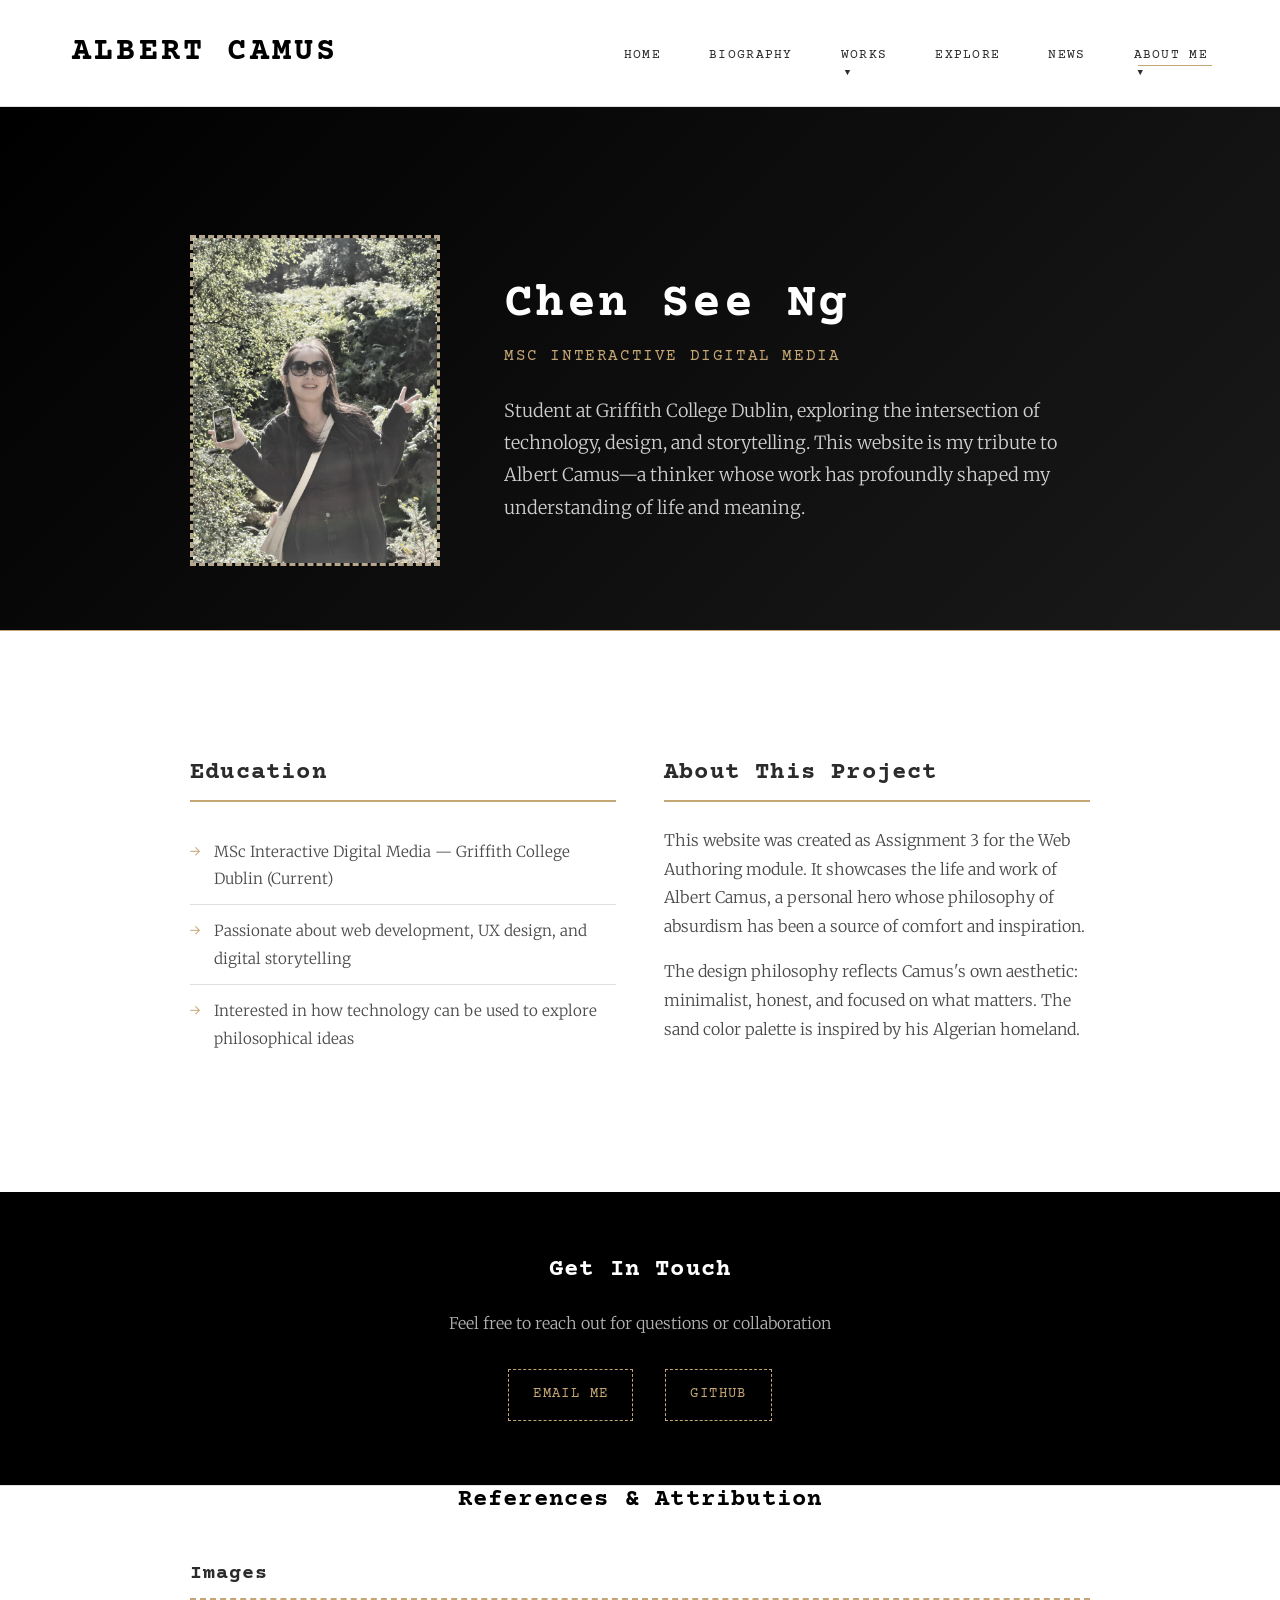
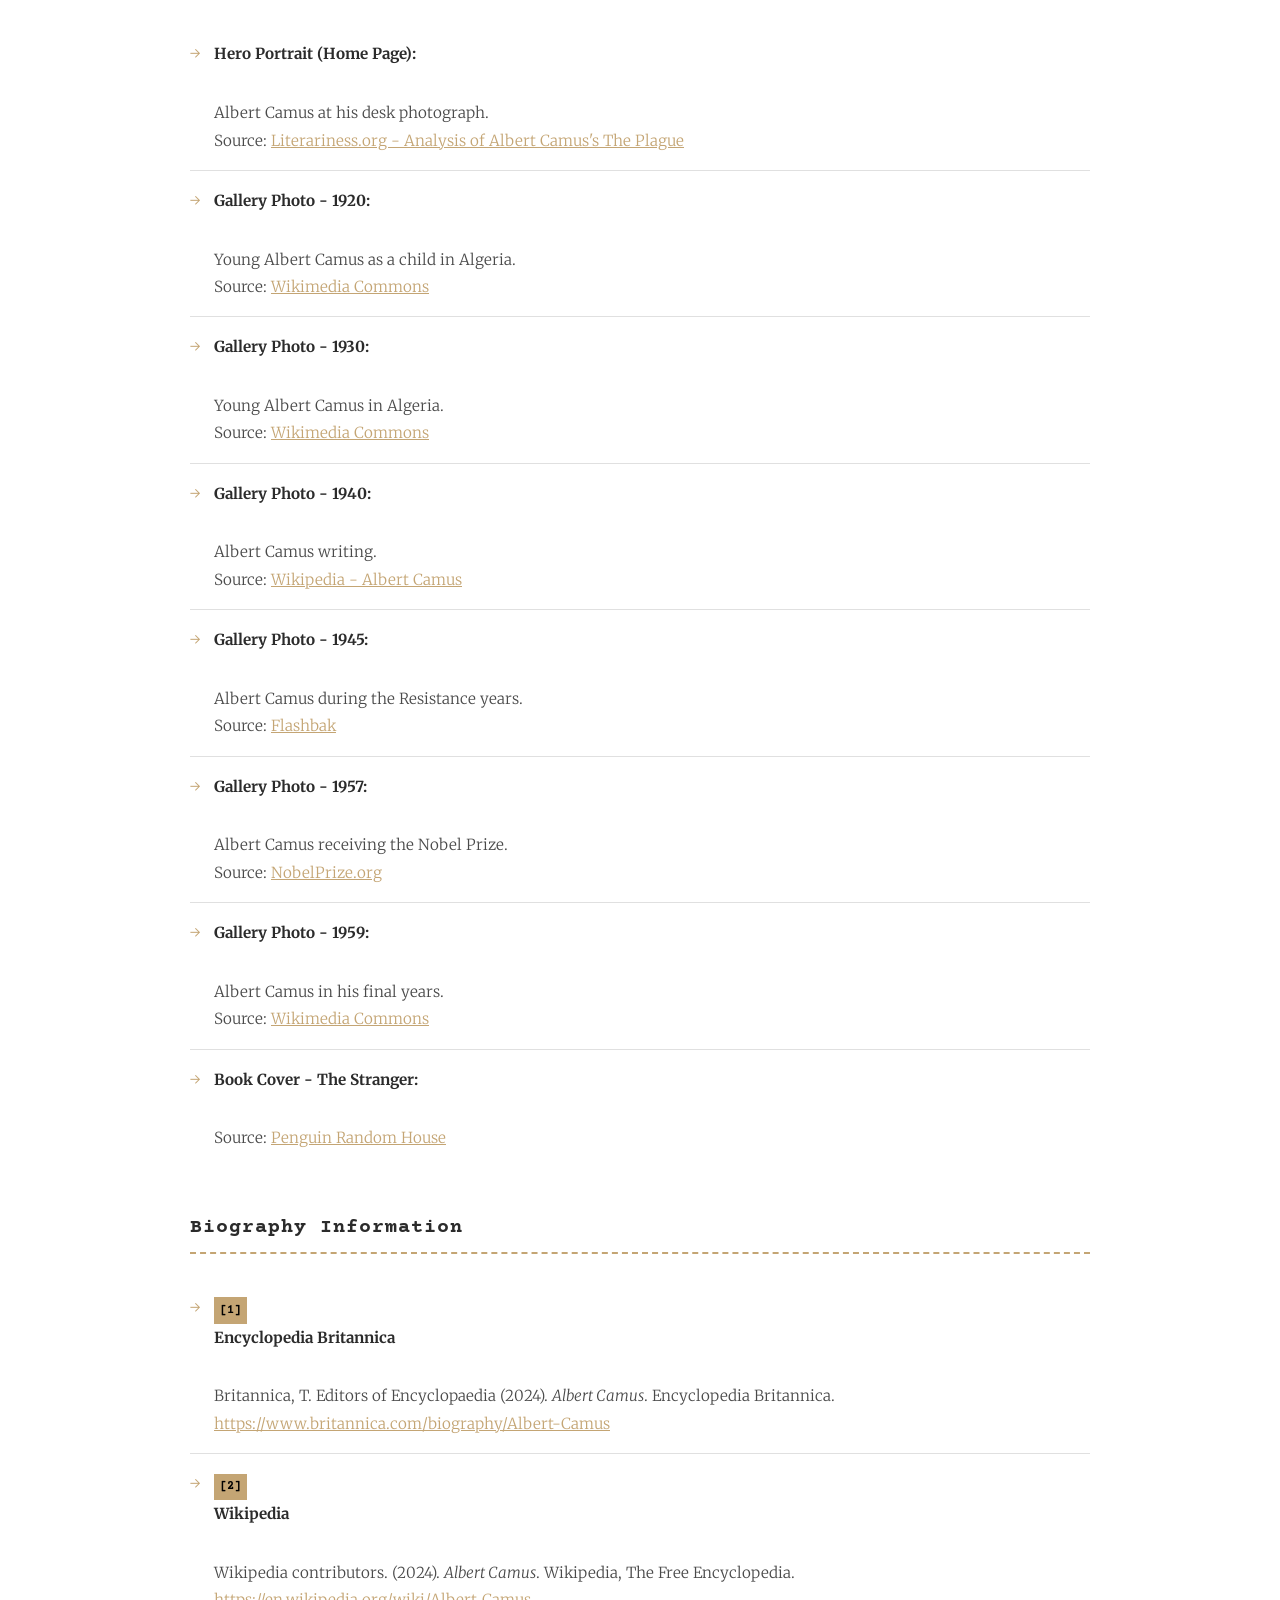
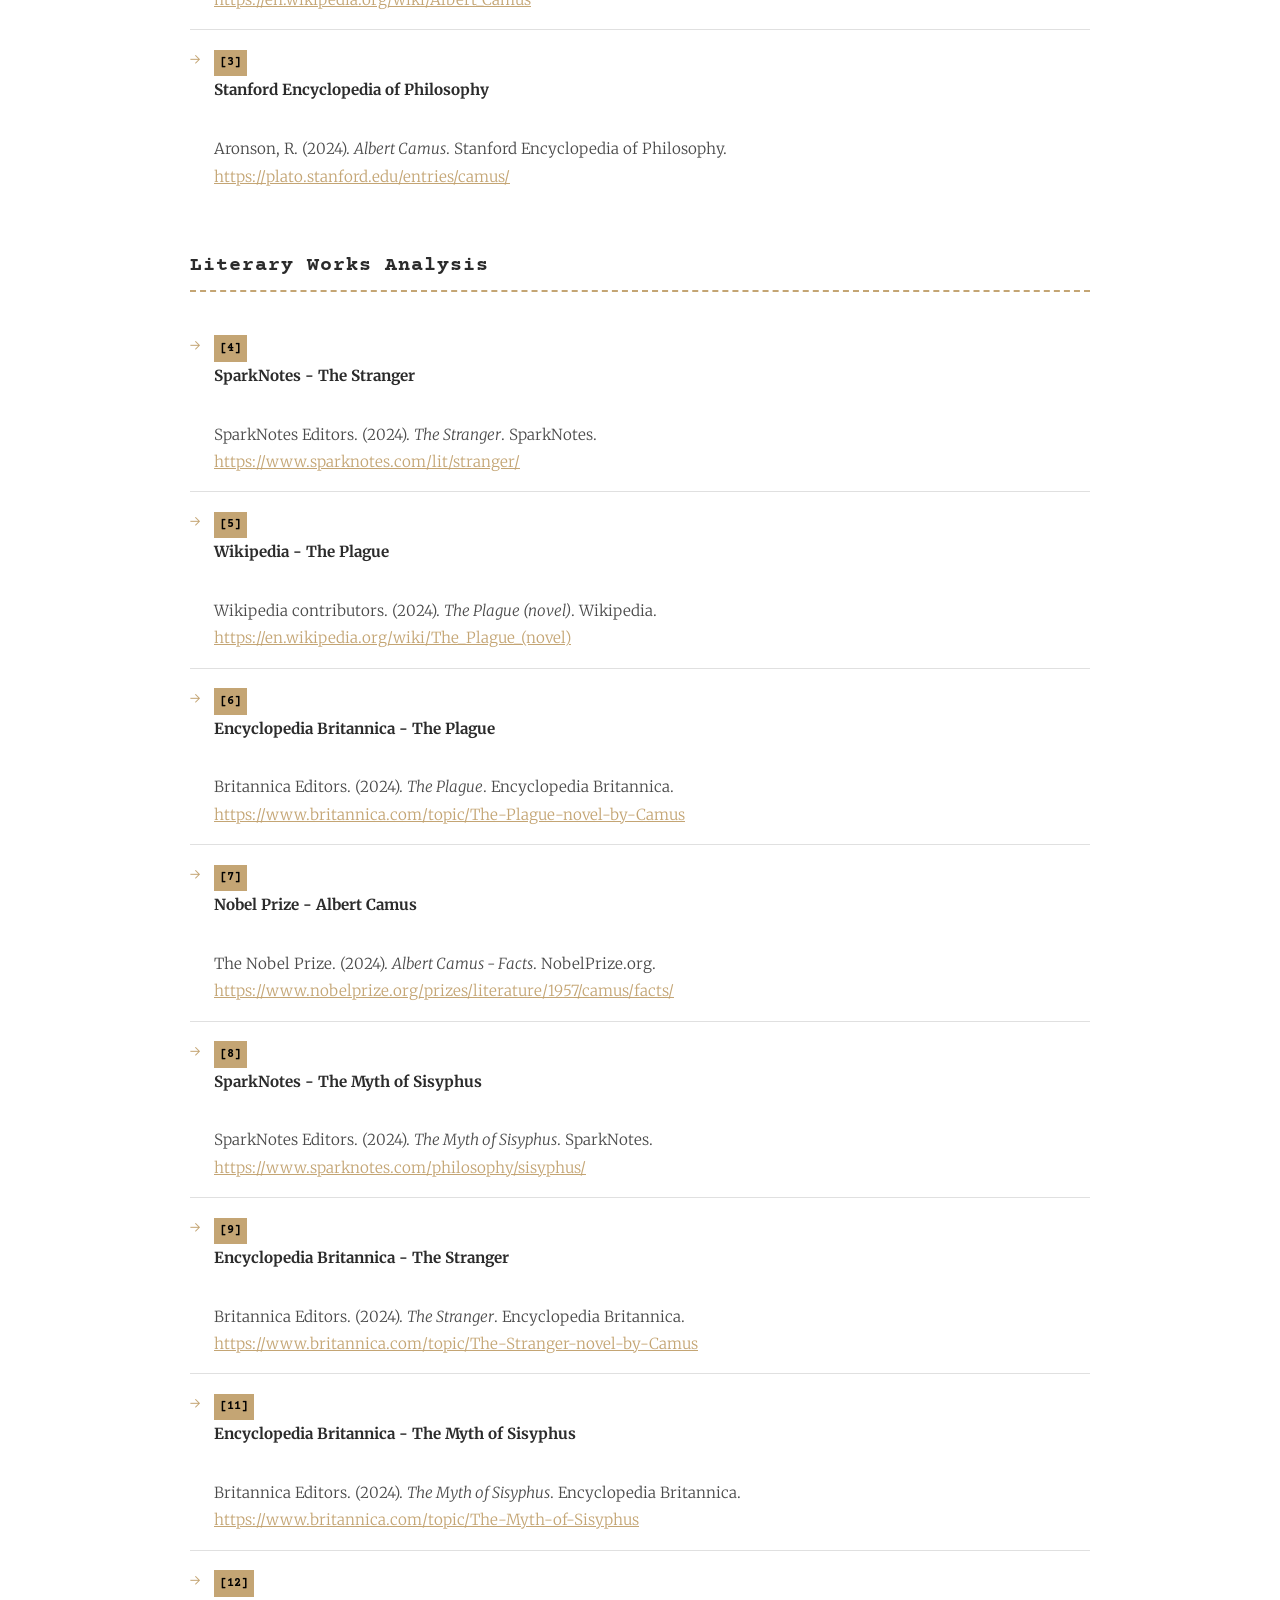
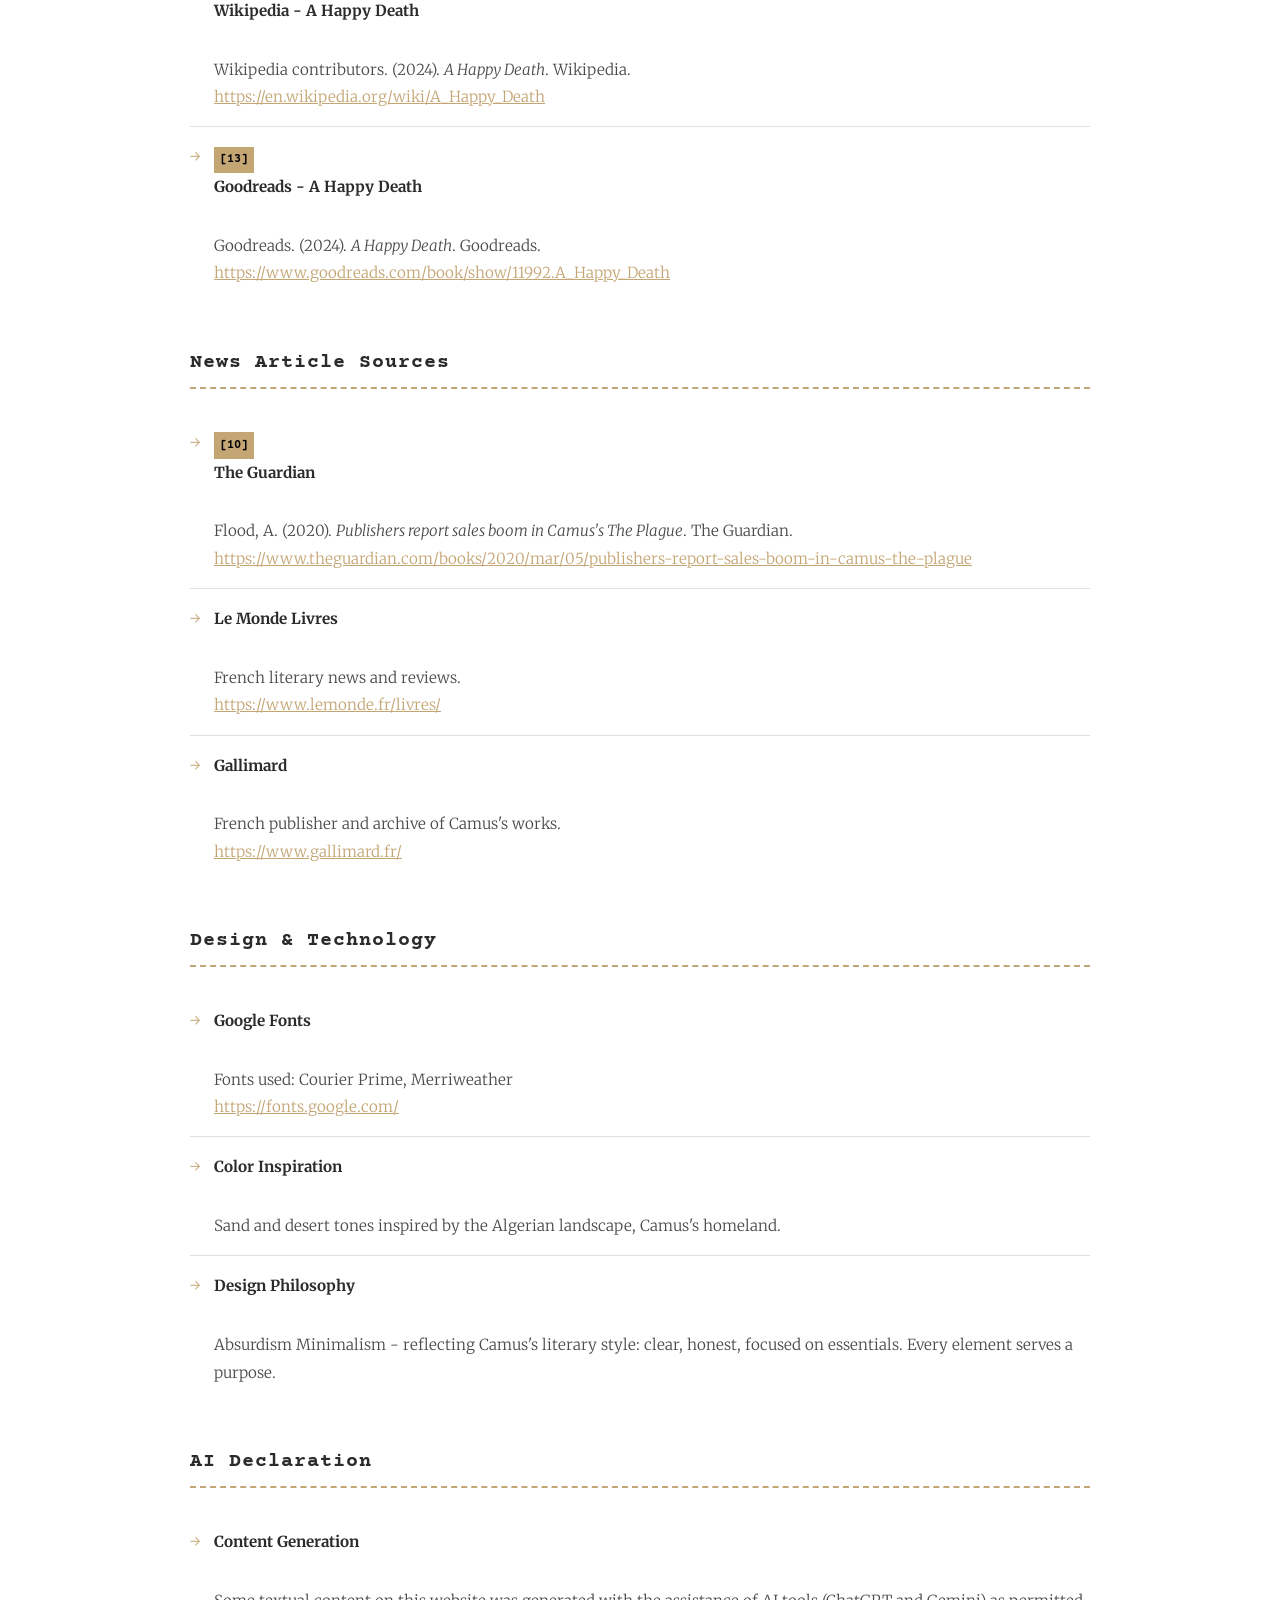
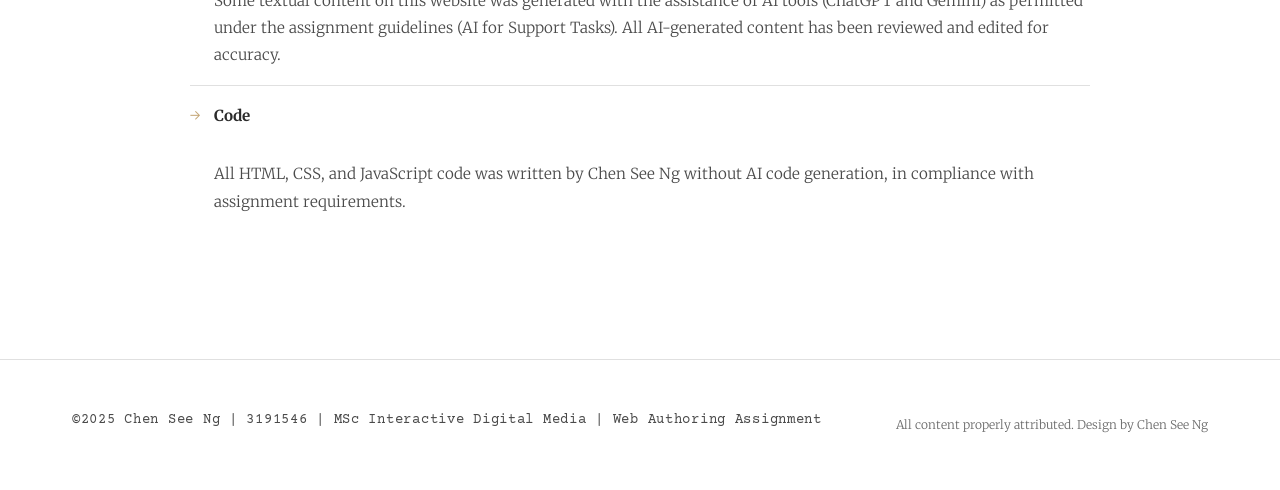
==== about-me.html @ 47ef6fa1 "about page finished" ====
<!DOCTYPE html>
<html lang="en">

<head>
<meta charset="UTF-8">
<meta name="viewport" content="width=device-width,initial-scale=1.0">
<title>About Me | Chen See Ng</title>
<link rel="stylesheet" href="styles/main.css">
<link rel="preconnect" href="https://fonts.googleapis.com">
<link rel="preconnect" href="https://fonts.gstatic.com" crossorigin>
<link href="https://fonts.googleapis.com/css2?family=Courier+Prime:ital,wght@0,400;0,700;1,400;1,700&family=Merriweather:ital,opsz,wght@0,18..144,300..900;1,18..144,300..900&display=swap" rel="stylesheet">
</head>

<body class="about-page fade-in">

<header>

    <nav class="header-nav">
    <div class="nav-container">
        <a href="home.html" class="logo">ALBERT CAMUS</a>
        <button class="mobile-menu-toggle" id="mobile-menu-toggle" aria-label="Toggle menu">
        <span></span>
        <span></span>
        <span></span>
        </button>    
       <ul class="nav-links" id="nav-links">
    <li><a href="home.html">Home</a></li>
    <li><a href="biography.html">Biography</a></li>
    <li class="has-dropdown">
        <a href="works.html">Works</a>
        <div class="dropdown">
            <a href="stranger.html">The Stranger</a>
            <a href="sisyphus.html">The Myth of Sisyphus</a>
            <a href="happy-death.html">A Happy Death</a>
        </div>
    </li>
    <li><a href="explore.html">Explore</a></li>
    <li><a href="news.html">News</a></li>
    <li class="has-dropdown">
        <a href="about-me.html" class="active">About Me</a>
        <div class="dropdown">
            <a href="why-him.html">Why Camus</a>
        </div>
    </li>
</ul>
    </div>
    </nav>

</header>

<main>

<section class="about-hero">
        <div class="container">
            <div class="about-hero-content">       
                <div class="about-photo">
                    <img src="images/profile.JPG" alt="Chen See Ng">
                </div>         
                <div class="about-info">
                    <h1>Chen See Ng</h1>
                    <p class="about-tagline">MSc Interactive Digital Media</p>
                    <p class="about-intro">
                        Student at Griffith College Dublin, exploring the intersection of 
                        technology, design, and storytelling. This website is my tribute 
                        to Albert Camus—a thinker whose work has profoundly shaped my 
                        understanding of life and meaning.
                    </p>
                </div>        
            </div>
        </div>
    </section>

    <section class="about-content">
        <div class="container">
            <div class="about-grid">     
                <div class="about-section">
                    <h2>Education</h2>
                    <ul>
                        <li>MSc Interactive Digital Media — Griffith College Dublin (Current)</li>
                        <li>Passionate about web development, UX design, and digital storytelling</li>
                        <li>Interested in how technology can be used to explore philosophical ideas</li>
                    </ul>
                </div>
                <div class="about-section">
                    <h2>About This Project</h2>
                    <p>
                        This website was created as Assignment 3 for the Web Authoring module. It showcases the life and work of Albert Camus, a personal hero whose philosophy of absurdism has been a source of comfort and inspiration.
                    </p>
                    <p>
                        The design philosophy reflects Camus's own aesthetic: minimalist, honest, and focused on what matters. The sand color palette is inspired by his Algerian homeland.
                    </p>
                </div>
            </div>
        </div>
    </section>

    <section class="contact-section">
        <div class="container">
            <h2>Get In Touch</h2>
            <p>Feel free to reach out for questions or collaboration</p>
            <div class="contact-links">
                <a href="chensee.ng@student.griffith.ie" class="contact-link">Email Me</a>
                <a href="https://github.com/jingsi-ng" target="_blank" rel="noopener noreferrer" class="contact-link">GitHub</a>
            </div>
        </div>
    </section>

    <section id="references" class="references-section">
        <div class="container">
            <h2>References & Attribution</h2>
            <div class="reference-category">
                <h3>Images</h3>
                <ul class="reference-list">
                    <li>
                        <strong>Hero Portrait (Home Page):</strong><br>
                        Albert Camus at his desk photograph.<br>
                        Source: <a href="https://literariness.org/2023/08/04/analysis-of-albert-camuss-the-plague/" target="_blank" rel="noopener noreferrer">Literariness.org - Analysis of Albert Camus's The Plague</a>
                    </li>
                    <li>
                        <strong>Gallery Photo - 1920:</strong><br>
                        Young Albert Camus as a child in Algeria.<br>
                        Source: <a href="https://commons.wikimedia.org/wiki/File:Albert_Camus_enfant.jpg" target="_blank" rel="noopener noreferrer">Wikimedia Commons</a>
                    </li>
                    <li>
                        <strong>Gallery Photo - 1930:</strong><br>
                        Young Albert Camus in Algeria.<br>
                        Source: <a href="https://commons.wikimedia.org/wiki/File:Albert_Camus.jpg" target="_blank" rel="noopener noreferrer">Wikimedia Commons</a>
                    </li>
                    <li>
                        <strong>Gallery Photo - 1940:</strong><br>
                        Albert Camus writing.<br>
                        Source: <a href="https://en.wikipedia.org/wiki/Albert_Camus" target="_blank" rel="noopener noreferrer">Wikipedia - Albert Camus</a>
                    </li>
                    <li>
                        <strong>Gallery Photo - 1945:</strong><br>
                        Albert Camus during the Resistance years.<br>
                        Source: <a href="https://flashbak.com/albert-camus-415702/" target="_blank" rel="noopener noreferrer">Flashbak</a>
                    </li>
                    <li>
                        <strong>Gallery Photo - 1957:</strong><br>
                        Albert Camus receiving the Nobel Prize.<br>
                        Source: <a href="https://www.nobelprize.org/prizes/literature/1957/camus/facts/" target="_blank" rel="noopener noreferrer">NobelPrize.org</a>
                    </li>
                    <li>
                        <strong>Gallery Photo - 1959:</strong><br>
                        Albert Camus in his final years.<br>
                        Source: <a href="https://commons.wikimedia.org/wiki/Category:Albert_Camus" target="_blank" rel="noopener noreferrer">Wikimedia Commons</a>
                    </li>
                    <li>
                        <strong>Book Cover - The Stranger:</strong><br>
                        Source: <a href="https://www.penguinrandomhouse.com/" target="_blank" rel="noopener noreferrer">Penguin Random House</a>
                    </li>
                </ul>
            </div>

            <div class="reference-category">
                <h3>Biography Information</h3>
                <ul class="reference-list">
                    <li>
                        <span class="ref-number">[1]</span>
                        <strong>Encyclopedia Britannica</strong><br>
                        Britannica, T. Editors of Encyclopaedia (2024). <em>Albert Camus</em>. Encyclopedia Britannica.<br>
                        <a href="https://www.britannica.com/biography/Albert-Camus" target="_blank" rel="noopener noreferrer">https://www.britannica.com/biography/Albert-Camus</a>
                    </li>
                    <li>
                        <span class="ref-number">[2]</span>
                        <strong>Wikipedia</strong><br>
                        Wikipedia contributors. (2024). <em>Albert Camus</em>. Wikipedia, The Free Encyclopedia.<br>
                        <a href="https://en.wikipedia.org/wiki/Albert_Camus" target="_blank" rel="noopener noreferrer">https://en.wikipedia.org/wiki/Albert_Camus</a>
                    </li>
                    <li>
                        <span class="ref-number">[3]</span>
                        <strong>Stanford Encyclopedia of Philosophy</strong><br>
                        Aronson, R. (2024). <em>Albert Camus</em>. Stanford Encyclopedia of Philosophy.<br>
                        <a href="https://plato.stanford.edu/entries/camus/" target="_blank" rel="noopener noreferrer">https://plato.stanford.edu/entries/camus/</a>
                    </li>
                </ul>
            </div>

            <div class="reference-category">
                <h3>Literary Works Analysis</h3>
                <ul class="reference-list">
                    <li>
                        <span class="ref-number">[4]</span>
                        <strong>SparkNotes - The Stranger</strong><br>
                        SparkNotes Editors. (2024). <em>The Stranger</em>. SparkNotes.<br>
                        <a href="https://www.sparknotes.com/lit/stranger/" target="_blank" rel="noopener noreferrer">https://www.sparknotes.com/lit/stranger/</a>
                    </li>
                    <li>
                        <span class="ref-number">[5]</span>
                        <strong>Wikipedia - The Plague</strong><br>
                        Wikipedia contributors. (2024). <em>The Plague (novel)</em>. Wikipedia.<br>
                        <a href="https://en.wikipedia.org/wiki/The_Plague_(novel)" target="_blank" rel="noopener noreferrer">https://en.wikipedia.org/wiki/The_Plague_(novel)</a>
                    </li>
                    <li>
                        <span class="ref-number">[6]</span>
                        <strong>Encyclopedia Britannica - The Plague</strong><br>
                        Britannica Editors. (2024). <em>The Plague</em>. Encyclopedia Britannica.<br>
                        <a href="https://www.britannica.com/topic/The-Plague-novel-by-Camus" target="_blank" rel="noopener noreferrer">https://www.britannica.com/topic/The-Plague-novel-by-Camus</a>
                    </li>
                    <li>
                        <span class="ref-number">[7]</span>
                        <strong>Nobel Prize - Albert Camus</strong><br>
                        The Nobel Prize. (2024). <em>Albert Camus - Facts</em>. NobelPrize.org.<br>
                        <a href="https://www.nobelprize.org/prizes/literature/1957/camus/facts/" target="_blank" rel="noopener noreferrer">https://www.nobelprize.org/prizes/literature/1957/camus/facts/</a>
                    </li>
                    <li>
                        <span class="ref-number">[8]</span>
                        <strong>SparkNotes - The Myth of Sisyphus</strong><br>
                        SparkNotes Editors. (2024). <em>The Myth of Sisyphus</em>. SparkNotes.<br>
                        <a href="https://www.sparknotes.com/philosophy/sisyphus/" target="_blank" rel="noopener noreferrer">https://www.sparknotes.com/philosophy/sisyphus/</a>
                    </li>
                    <li>
                        <span class="ref-number">[9]</span>
                        <strong>Encyclopedia Britannica - The Stranger</strong><br>
                        Britannica Editors. (2024). <em>The Stranger</em>. Encyclopedia Britannica.<br>
                        <a href="https://www.britannica.com/topic/The-Stranger-novel-by-Camus" target="_blank" rel="noopener noreferrer">https://www.britannica.com/topic/The-Stranger-novel-by-Camus</a>
                    </li>
                    <li>
                        <span class="ref-number">[11]</span>
                        <strong>Encyclopedia Britannica - The Myth of Sisyphus</strong><br>
                        Britannica Editors. (2024). <em>The Myth of Sisyphus</em>. Encyclopedia Britannica.<br>
                        <a href="https://www.britannica.com/topic/The-Myth-of-Sisyphus" target="_blank" rel="noopener noreferrer">https://www.britannica.com/topic/The-Myth-of-Sisyphus</a>
                    </li>
                    <li>
                        <span class="ref-number">[12]</span>
                        <strong>Wikipedia - A Happy Death</strong><br>
                        Wikipedia contributors. (2024). <em>A Happy Death</em>. Wikipedia.<br>
                        <a href="https://en.wikipedia.org/wiki/A_Happy_Death" target="_blank" rel="noopener noreferrer">https://en.wikipedia.org/wiki/A_Happy_Death</a>
                    </li>
                    <li>
                        <span class="ref-number">[13]</span>
                        <strong>Goodreads - A Happy Death</strong><br>
                        Goodreads. (2024). <em>A Happy Death</em>. Goodreads.<br>
                        <a href="https://www.goodreads.com/book/show/11992.A_Happy_Death" target="_blank" rel="noopener noreferrer">https://www.goodreads.com/book/show/11992.A_Happy_Death</a>
                    </li>
                </ul>
            </div>

            <div class="reference-category">
                <h3>News Article Sources</h3>
                <ul class="reference-list">
                    <li>
                        <span class="ref-number">[10]</span>
                        <strong>The Guardian</strong><br>
                        Flood, A. (2020). <em>Publishers report sales boom in Camus's The Plague</em>. The Guardian.<br>
                        <a href="https://www.theguardian.com/books/2020/mar/05/publishers-report-sales-boom-in-camus-the-plague" target="_blank" rel="noopener noreferrer">https://www.theguardian.com/books/2020/mar/05/publishers-report-sales-boom-in-camus-the-plague</a>
                    </li>
                    <li>
                        <strong>Le Monde Livres</strong><br>
                        French literary news and reviews.<br>
                        <a href="https://www.lemonde.fr/livres/" target="_blank" rel="noopener noreferrer">https://www.lemonde.fr/livres/</a>
                    </li>
                    <li>
                        <strong>Gallimard</strong><br>
                        French publisher and archive of Camus's works.<br>
                        <a href="https://www.gallimard.fr/" target="_blank" rel="noopener noreferrer">https://www.gallimard.fr/</a>
                    </li>
                </ul>
            </div>

            <div class="reference-category">
                <h3>Design & Technology</h3>
                <ul class="reference-list">
                    <li>
                        <strong>Google Fonts</strong><br>
                        Fonts used: Courier Prime, Merriweather<br>
                        <a href="https://fonts.google.com/" target="_blank" rel="noopener noreferrer">https://fonts.google.com/</a>
                    </li>
                    <li>
                        <strong>Color Inspiration</strong><br>
                        Sand and desert tones inspired by the Algerian landscape, Camus's homeland.
                    </li>
                    <li>
                        <strong>Design Philosophy</strong><br>
                        Absurdism Minimalism - reflecting Camus's literary style: clear, honest, focused on essentials. Every element serves a purpose.
                    </li>
                </ul>
            </div>

            <div class="reference-category">
                <h3>AI Declaration</h3>
                <ul class="reference-list">
                    <li>
                        <strong>Content Generation</strong><br>
                        Some textual content on this website was generated with the assistance of AI tools (ChatGPT and Gemini) as permitted under the assignment guidelines 
                        (AI for Support Tasks). All AI-generated content has been reviewed and edited for accuracy.
                    </li>
                    <li>
                        <strong>Code</strong><br>
                        All HTML, CSS, and JavaScript code was written by Chen See Ng without AI code generation, in compliance with assignment requirements.
                    </li>
                </ul>
            </div>

        </div>
    </section>


</main>

<footer class="footer">
    <div class="container">
        <div class="footer-content">
            <p class="footer-info">
             &copy;2025 Chen See Ng | 3191546 | MSc Interactive Digital Media | Web Authoring Assignment
             </p>
             <p class="footer-attribution">All content properly attributed. Design by Chen See Ng</p>
             </div>
            </div>
</footer>

<script src="javascripts/main.js"></script>

</body>
</html>
---- styles/main.css ----
:root {
    --color-primary: #000000;
    --color-secondary: #ffffff;
    --color-accent: #c4a574;

    --bg-primary: #ffffff;
    --bg-secondary: #f5f5f5;
    --bg-card: #ebebeb;
    --bg-dark: #000000;

    --text-primary: #2b2b2b;
    --text-secondary: #4a4a4a;
    --text-tertiary: #6b6b6b;
    --text-muted: #999999;

    --border-primary: #e0e0e0;
    --border-accent: #c4a574;

    --sand-primary: #c4a574;
    --sand-secondary: #d4a574;
    --sand-light: #e8b86d;
    --sand-dark: #a68b5b;
    --sand-muted: rgba(196, 165, 116, 0.5);
    --sand-subtle: rgba(196, 165, 116, 0.1);

    --font-heading: 'Courier Prime', 'Courier New', Courier, monospace;
    --font-body: 'Merriweather', Georgia, Cambria, 'Times New Roman', serif;

    --transition-fast: 0.2s cubic-bezier(0.4, 0, 0.2, 1);
    --transition-normal: 0.4s cubic-bezier(0.25, 0.46, 0.45, 0.94);
}

body.dark-mode {
    --color-primary: #ffffff;
    --color-secondary: #000000;
    --color-accent: #e8b86d;

    --bg-primary: #000000;
    --bg-secondary: #1a1a1a;
    --bg-card: #2a2a2a;

    --text-primary: #ffffff;
    --text-secondary: #cccccc;
    --text-tertiary: #999999;

    --border-primary: #333333;
}

*{
    margin: 0;
    padding: 0;
    box-sizing: border-box;
}

*::before, *::after {
    box-sizing: border-box;
}

html {
    font-size: 16px;
    scroll-behavior: smooth;
    -webkit-font-smoothing: antialiased;
    -moz-osx-font-smoothing: grayscale;
}

@media (prefers-reduced-motion: reduce) {
    html {
        scroll-behavior: auto;
    }
}

body {
    font-family: var(--font-body);
    font-weight: 300;
    line-height: 1.8;
    color: var(--text-primary);
    background-color: var(--bg-primary);
    min-height: 100vh;
    overflow-x: hidden;
}

ul, ol {
    list-style: none;
}

a {
    color: inherit;
    text-decoration: none;
    transition: color var(--transition-fast);
}

a:hover {
    color: var(--color-accent);
}

img {
    display: block;
    max-width: 100%;
    height: auto;
}

button {
    font: inherit;
    cursor: pointer;
    background: none;
    border: none;
}

h1, h2, h3, h4, h5, h6 {
    font-family: var(--font-heading);
    font-weight: 700;
    line-height: 1.2;
    color: var(--color-primary);
    letter-spacing: 0.05em;
}

::selection {
    background-color: #c4a574 ;
    color: #ffffff;
}

/*Header*/
.header-nav {
    position: sticky;
    top:0;
    z-index: 100;
    background-color: var(--bg-primary);
    border-bottom: 1px solid var(--border-primary);
}

.nav-container {
    max-width: 1200px;
    margin: 0 auto;
    padding: 1.5rem 2rem;
    display: flex;
    justify-content: space-between;
    align-items: center;
}

.logo {
    font-family: var(--font-heading);
    font-size: 32px;
    font-weight: 700;
    letter-spacing: 0.1em;
    color: var(--color-primary);
}

.logo:hover {
    color: var(--color-accent);
}

.nav-links {
    display: flex;
    list-style: none;
    gap: 3rem;
    align-items: center;
}

.nav-links a {
    font-family: var(--font-heading);
    font-size: 13px;
    letter-spacing: 0.1em;
    text-transform: uppercase;
    position: relative;
}

.nav-links a::after {
    content: '';
    position: absolute;
    bottom: -4px;
    left: 0;
    width: 0;
    height: 1px;
    background-color: var(--color-accent);
    transition: width var(--transition-fast);
}

.nav-links a:hover::after {
    width: 100%;
}

.nav-links a.active::after {
    width: 100%;
}

.has-dropdown {
    position: relative;
}

.has-dropdown > a::after {
    content: '▼';
    margin-left: 0.25rem;
    font-size: 0.7em;
    transition: transform var(--transition-fast);
}

.has-dropdown:hover > a::after {
    transform: rotate(180deg);
}
.dropdown {
    position: absolute;
    top: 100%;
    left: 50%;
    transform: translateX(-50%);
    min-width: 200px;
    background: var(--bg-primary);
    border: 1px dashed var(--border-primary);
    box-shadow: 0 8px 24px rgba(0, 0, 0, 0.15);
    opacity: 0;
    visibility: hidden;
    z-index: 1001;
    padding: 0.5rem 0;
    transition: all var(--transition-fast);
}

.has-dropdown:hover .dropdown, .has-dropdown:focus-within .dropdown {
    opacity: 1;
    visibility: visible;
}

.dropdown a {
    display: block;
    padding: 0.75rem 1.5rem;
    font-family: var(--font-body);
    font-size: 0.875rem;
    color: var(--text-secondary);
    text-decoration: none;
    border-left: 3px solid transparent;
    transition: all var(--transition-fast);
}

.dropdown a:hover {
    background: var(--bg-secondary);
    color: var(--color-accent);
    border-left-color: var(--color-accent);
}

.dropdown a.active {
    color: var(--color-accent);
    background: var(--bg-secondary);
}

.breadcrumb {
    padding: 1rem 0;
    background: var(--bg-secondary);
    border-bottom: 1px dashed var(--border-primary);
}

.breadcrumb-list {
    display: flex;
    align-items: center;
    gap: 0.5rem;
    list-style: none;
    padding: 0;
    margin: 0;
    font-family: var(--font-heading);
    font-size: 0.75rem;
    letter-spacing: 0.1em;
    text-transform: uppercase;
}

.breadcrumb-item {
    display: flex;
    align-items: center;
    gap: 0.5rem;
}

.breadcrumb-item:not(:last-child)::after {
    content: '→';
    color: var(--text-muted);
}

.breadcrumb-link {
    color: var(--text-tertiary);
    text-decoration: none;
    transition: color var(--transition-fast);
}

.breadcrumb-link:hover {
    color: var(--color-accent);
}

.breadcrumb-current {
    color: var(--color-accent);
    font-weight: 700;
}

.mobile-menu-toggle {
    display: none;
    flex-direction: column;
    gap: 4px;
    padding: 0.5rem;
    cursor: pointer;
}

.mobile-menu-toggle span {
    width: 25px;
    height: 2px;
    background-color: var(--color-primary);
    transition: all var(--transition-fast);
}

.mobile-menu-toggle.active span:nth-child(1) {
    transform: rotate(45deg) translateY(7px);
}

.mobile-menu-toggle.active span:nth-child(2) {
    opacity: 0;
}

.mobile-menu-toggle.active span:nth-child(3) {
    transform: rotate(-45deg) translateY(-7px);
}

/*Footer*/
.footer {
    background: var(--bg-primary);
    border-top: 1px solid var(--border-primary);
    padding: 3rem 0;
    margin-top: 8rem;
}

.footer-content {
    display: flex;
    justify-content: space-between;
    align-items: center;
    text-align: center;
    flex-wrap: wrap;
    gap: 1.5rem;
}

.footer-info {
   font-family: var(--font-heading); 
   font-size: 0.9rem;
   letter-spacing: 0.05em;
   color: var(--text-secondary);
   margin-bottom: 0.5rem;
}

.footer-attribution {
    font-family: var(--font-body);
    font-size: 0.75rem;
    color: var(--text-tertiary);
    margin: 0;
}

/*Home*/
.hero-section {
    display: grid;
    grid-template-columns: 45% 55%;
    min-height: 100vh;
    background: var(--bg-dark);
    overflow: hidden;
}

.hero-image {
    position: relative;
    background: var(--bg-dark);
    overflow: hidden;
}

.hero-image::after {
    content: '';
    position: absolute;
    top: 0;
    left: 0;
    right: 0;
    bottom: 0;
    background: radial-gradient(ellipse at center, transparent 0%, transparent 50%, rgba(0, 0, 0, 0.4) 100%);
    pointer-events: none;
}

.hero-figure {
    margin: 0;
    width: 100%;
    height: 100%;
    position: relative;
}

.hero-portrait {
    width: 100%;
    height: 100%;
    object-fit: cover;
    object-position: center 30%;
    filter: grayscale(100%) contrast(1.3) brightness(0.9);
    transform: scale(1.05);
    transition: all 8s ease-out;
}

.hero-image:hover .hero-portrait {
    transform: scale(1.08);
    filter: grayscale(90%) contrast(1.2) brightness(0.95);
}

.image-attribution {
    position: absolute;
    bottom: 2rem;
    left: 2rem;
    right: 2rem;
    font-family: var(--font-heading);
    font-size: 0.75rem;
    letter-spacing: 0.05em;
    line-height: 1.6;
    color: rgba(255, 255, 255, 0.6);
    padding-top: 1rem;
    border-top: 1px dashed rgba(196, 165, 116, 0.3);
    z-index: 10;
}

.source {
    display: block;
    font-size: 0.7rem;
    color: rgba(255, 255, 255, 0.5);
    margin-top: 0.25rem;
}

.source-link {
    color: var(--color-accent);
    text-decoration: none;
    border-bottom: 1px dashed transparent;
    transition: border-color 0.3s ease;
}

.source-link:hover {
    border-bottom-color: var(--color-accent);
}

.hero-text {
    background: linear-gradient(135deg, #000000 0%, #0a0a0a 50%, #1a1a1a 100%);
    display: flex;
    align-items: center;
    justify-content: center;
    padding: 4rem 5rem;
}

.hero-content {
    max-width: 600px;
}

.hero-title {
    font-family: var(--font-heading);
    font-size: clamp(3rem, 8vw, 5rem);
    font-weight: 700;
    line-height: 0.9;
    letter-spacing: 0.02em;
    color: var(--text-dark);
}

.underline {
    width: 80px;
    height: 3px;
    background: var(--color-accent);
    margin-bottom: 2.5rem;
}

.hero-subtitle {
    font-family: var(--font-body);
    font-size: clamp(1.15rem, 2vw, 1.5rem);
    line-height: 1.6;
    font-style: italic;
    color: rgba(255, 255, 255, 0.8);
}

.hero-bottom {
    font-family: var(--font-heading);
    font-size: 0.9rem;
    letter-spacing: 0.15em;
    text-transform: uppercase;
    color: rgba(196, 165, 116, 0.7);
    margin-bottom: 3rem;
}

.hero-scroll {
    display: inline-flex;
    align-items: center;
    gap: 0.5rem;
    font-family: var(--font-heading);
    font-size: 0.8rem;
    letter-spacing: 0.1em;
    text-transform: uppercase;
    text-decoration: none;
    color: var(--color-accent);
    padding: 0.75rem 1.5rem;
    border: 1px dashed var(--border-accent);
    transition: all 0.3s ease;
}

.hero-scroll:hover {
    background: var(--color-accent);
    color: var(--color-primary);
    transform: translateY(-2px);
}

.cards-section {
    padding: 8rem 2rem;
    background: var(--bg-card);
}

.container {
    max-width: 1200px;
    margin-left: auto;
    margin-right: auto;
    padding-left: 2rem;
    padding-right: 2rem;
    width: 100%;
}

.cards-grid {
    display: grid;
    grid-template-columns: repeat(auto-fit, minmax(300px, 1fr));
    gap: 3rem;
    margin-top: 4rem;
}

.cards-card {
    background: var(--bg-primary);
    border: 2px dashed var(--color-accent);
    border-radius: 0;
    padding: 2.5rem;
    box-shadow: 4px 4px 0 rgba(0, 0, 0, 0.1);
    transition: all 0.3s ease;
}

.cards-card:hover {
    box-shadow: 6px 6px 0 rgba(0, 0, 0, 0.15);
    transform: translate(-2px, -2px);
}

.card-1 {
    background: linear-gradient(135deg, var(--bg-primary) 0%, var(--bg-secondary) 100%);
    color: rgba(100, 150, 200, 0.6);
    border-color: rgba(100, 150, 200, 0.3);
}

.card-2 {
    background: linear-gradient(135deg, var(--bg-primary) 0%, #faf8f5 100%);
    color: rgba(196, 165, 116, 0.7);
    border-color: rgba(196, 165, 116, 0.4);
}

.card-3 {
    background: linear-gradient(135deg, var(--bg-primary) 0%, #fdf9f3 100%);
    color: var(--color-accent);
    border-color: var(--border-accent);
}

.cards-header {
    display: flex;
    justify-content: space-between;
    align-items: center;
    margin-bottom: 1.5rem;
}

.cards-card .cards-list {
    font-family: var(--font-heading);
    font-size: 1.8rem;
    font-weight: 700;
    color: var(--text-primary);
    margin-bottom: 1rem;
    letter-spacing: 0.02em;
}

.cards-card .cards-title {
    font-family: var(--font-heading);
    font-size: 1.8rem;
    font-weight: 700;
    color: var(--text-primary);
    margin-bottom: 1rem;
    letter-spacing: 0.02em;
}

.cards-card .cards-text {
    font-family: var(--font-body);
    font-size: 1rem;
    line-height: 1.7;
    color: rgba(0, 0, 0, 0.7);
    margin-bottom: 2rem;
}

.cards-card .cards-link {
    display: inline-block;
    font-family: var(--font-heading);
    font-size: 0.9rem;
    color: var(--text-primary);
    text-decoration: none;
    border-bottom: 2px solid var(--border-accent);
    padding-bottom: 0.25rem;
    transition: all 0.3s ease;
}

.cards-card .cards-link:hover {
    border-bottom-width: 3px;
    transform: translateX(4px);
}

.gallery-section {
    padding: 8rem 0;
    background: linear-gradient(180deg, var(--bg-dark) 0%, #0a0a0a 50%, var(--bg-dark) 100%);
}

.gallery-section .section-title {
    color: var(--color-secondary);
}

.gallery-section .section-subtitle {
    color: rgba(255, 255, 255, 0.6);
}

.gallery-grid {
    display: grid;
    grid-template-columns: repeat(auto-fit, minmax(280px, 1fr));
    gap: 2rem;
    margin-bottom: 3rem;
}

.gallery-item {
    position: relative;
    cursor: pointer;
    background: var(--bg-dark);
    border: 2px dashed rgba(196, 165, 116, 0.3);
    overflow: hidden;
    transition: all 0.4s ease;
    aspect-ratio: 3/4;
}

.gallery-item:hover {
    border-color: rgba(196, 165, 116, 0.8);
    box-shadow: 0 8px 24px rgba(196, 165, 116, 0.2);
    transform: translateY(-8px);
}

.gallery-item img {
    width: 100%;
    height: 100%;
    object-fit: cover;
    object-position: center;
    filter: grayscale(100%) contrast(1.2) brightness(0.95);
    transition: filter 0.6s ease, transform 0.6s ease;
}

.gallery-item:hover img {
    filter: grayscale(0%) contrast(1.05) brightness(1.05);
    transform: scale(1.05);
}

.gallery-caption {
    position: absolute;
    bottom: 0;
    left: 0;
    right: 0;
    background: linear-gradient(to top, rgba(0, 0, 0, 0.95) 0%, rgba(0, 0, 0, 0.8) 70%, transparent 100%);
    padding: 2rem 1.5rem 1.5rem;
    display: flex;
    flex-direction: column;
    gap: 0.25rem;
    opacity: 0.8;
    transform: translateY(20%);
    transition: all 0.3s ease;
}

.gallery-item:hover .gallery-caption {
    opacity: 1;
    transform: translateY(0);
}

.caption-year {
    font-family: var(--font-heading);
    font-size: 1.75rem;
    font-weight: 700;
    letter-spacing: 0.05em;
    color: var(--sand-primary);
    line-height: 1;
}

.caption-place {
    font-family: var(--font-body);
    font-size: 1rem;
    font-style: italic;
    margin-bottom: 0.5rem;
    color: rgba(255, 255, 255, 0.9);
}

.caption-source {
    font-size: 0.75rem;
    margin-top: 0.5rem;
    padding-top: 0.5rem;
    border-top: 1px solid rgba(196, 165, 116, 0.3);
}

.caption-source a {
    color: var(--color-accent);
    font-size: 0.7rem;
    text-decoration: underline;
    transition: opacity var(--transition-fast);
}

.caption-source a:hover {
    opacity: 0.7;
}

.gallery-cta {
    text-align: center;
    margin-top: 3rem;
}

.cta-button {
    display: inline-block;
    font-family: var(--font-heading);
    font-size: 0.9rem;
    letter-spacing: 0.1em;
    text-transform: uppercase;
    text-decoration: none;
    color: var(--sand-primary);
    padding: 1rem 2.5rem;
    border: 2px dashed var(--border-accent);
    transition: all 0.3s ease;
}

.cta-button:hover {
    color: var(--color-primary);
    background: var(--sand-secondary);
    transform: translateY(-2px);
}

.books-section {
    padding: 8rem 2rem;
    background: var(--bg-primary);
}

.section-header {
    text-align: center;
    margin-bottom: 3rem;
}

.section-title {
    font-family: var(--font-heading);
    font-size: clamp(2.5rem, 5vw, 4rem);
    font-weight: 700;
    color: var(--color-primary);
    letter-spacing: 0.05em;
    margin-bottom: 1rem;
}

.section-subtitle {
    font-family: var(--font-body);
    font-size: 1.2rem;
    color: rgba(0, 0, 0, 0.6);
}

.books-grid {
    display: grid;
    grid-template-columns: repeat(auto-fit, minmax(280px, 1fr));
    gap: 3rem;
    margin-top: 4rem;
}

.books-card {
    text-decoration: none;
    display: block;
    transition: transform 0.3s ease;
}

.books-card:hover {
    transform: translateY(-8px);
}

.books-cover {
    width: 100%;
    aspect-ratio: 2/3;
    background: linear-gradient(135deg, var(--bg-dark) 0%, #1a1a1a 100%);
    border: 2px dashed var(--sand-primary);
    border-radius: 0;
    display: flex;
    flex-direction: column;
    align-items: center;
    justify-content: center;
    text-align: center;
    padding: 1.5rem;
    margin-bottom: 1.5rem;
    position: relative;
    box-shadow: 0 4px 12px rgba(0, 0, 0, 0.1);
    overflow: hidden;
    transition: all 0.3s ease;
}

.books-card:hover .books-cover {
    box-shadow: 0 8px 24px rgba(0, 0, 0, 0.2);
}

.book-year {
    font-family: var(--font-heading);
    font-size: 3rem;
    font-weight: 700;
    color: var(--sand-secondary);
    letter-spacing: 0.05em;
    opacity: 1;
    transform: translateY(0);
    transition: all 0.5s cubic-bezier(0.4, 0, 0.2, 1);
}

.book-quote {
    position: absolute;
    top: 50%;
    left: 50%;
    width: 85%;
    font-family: var(--font-heading);
    font-size: 0.95rem;
    line-height: 1.5;
    color: var(--color-secondary);
    opacity: 0;
    pointer-events: none;
    transform: translate(-50%, -40%);
    transition: all 0.5s cubic-bezier(0.4, 0, 0.2, 1);
}

.books-card:hover .book-year {
    transform: translateY(-30px) scale(0.8);
    opacity: 0.1;
    filter: blur(4px);
}

.books-card:hover .book-quote {
    opacity: 1;
    transform: translate(-50%, -50%);
}

.book-title {
    font-family: var(--font-heading);
    font-size: 1.5rem;
    font-weight: 700;
    color: var(--text-primary);
    letter-spacing: 0.02em;
    margin-bottom: 0.5rem;
}

.book-subtitle {
    font-family: var(--font-body);
    font-size: 1rem;
    font-style: italic;
    color: rgba(0, 0, 0, 0.6);
}

.books-cta {
    text-align: center;
    margin-top: 4rem;
}

.quote-section {
    padding: 8rem;
    background: linear-gradient(135deg, #fdf9f3 0%, #faf8f5 100%);
}

.quote-parts {
    max-width: 900px;
    margin: 0 auto;
    text-align: center;
}

.quote-layer {
    margin-bottom: 3rem;
}

.quote-layer:last-child {
    margin-bottom: 0;
}

.quote-layer[data-scroll-reveal] {
    transform: translateY(20px) scale(0.98);
}

.quote-layer[data-scroll-reveal].revealed {
    transform: translateY(0) scale(1);
}

.quote-french .quote-text {
    font-family: var(--font-heading);
    font-size: clamp(1.75rem, 4vw, 3rem);
    font-weight: 700;
    line-height: 1.3;
    color: var(--text-secondary);
    font-style: italic;
    letter-spacing: 0.02em;
}

.quote-english .quote-text {
    font-family: var(--font-heading);
    font-size: clamp(1.5rem, 3vw, 2.5rem);
    font-weight: 400;
    line-height: 1.4;
    color: var(--color-primary);
    letter-spacing: 0.05em;
}

.quote-meaning {
    margin-top: 4rem;
    padding-top: 3rem;
    border-top: 2px solid var(--color-accent);
}

.quote-explanation {
    font-family: var(--font-body);
    font-size: clamp(1.1rem, 2vw, 1.35rem);
    line-height: 1.8;
    color: var(--text-secondary);
    font-style: italic;
}

/*Bio*/
.page-section {
    background: linear-gradient(135deg, var(--bg-dark) 0%, #1a1a1a 100%);
    padding: 7rem 0.4rem;
    text-align: center;
    border-bottom: 1px solid var(--color-accent);
}

.page-title {
    font-family: var(--font-heading);
    font-size: clamp(2.5rem, 6vw, 4rem);
    font-weight: 700;
    letter-spacing: 0.02em;
    color: var(--color-secondary);
    margin: 0 0 1rem 0;
}

.page-subtitle {
    font-family: var(--font-heading);
    font-size: clamp(0.9rem, 2vw, 1.15rem);
    letter-spacing: 0.1em;
    text-transform: uppercase;
    color: var(--sand-secondary);
    margin: 0;
}

.key-facts {
    padding: 2.5rem 0;
    border-bottom: 1px dashed var(--border-primary);
}

.facts-row {
    display: flex;
    justify-content: center;
    align-items: center;
    gap: 1.5rem;
    flex-wrap: wrap;
}

.fact {
    font-family: var(--font-heading);
    font-size: 0.875rem;
    letter-spacing: 0.1em;
    text-transform: uppercase;
    color: var(--text-tertiary);
}

.fact-dot {
    color: var(--color-accent);
    font-size: 1.25rem;
}

.timeline-section {
    padding: 8rem 0;
    background: var(--bg-primary);
}

.timeline {
    position: relative;
    max-width: 900px;
    margin: 0 auto;
    padding: 2rem 0;
}

.timeline-line {
    position: absolute;
    left: 50%;
    top: 0;
    bottom: 0;
    width: 2px;
    background: var(--border-primary);
    z-index: 1;
    transform: translateX(-50%);
}

.timeline-event {
    position: relative;
    margin-bottom: 4rem;
    cursor: pointer;
    transition: all var(--transition-fast);
}

.timeline-line:last-child {
    margin-bottom: 0;
}

.timeline-event:nth-child(odd) {
    padding-right: 55%;
    text-align: right;
}

.timeline-event:nth-child(even) {
    padding-left: 55%;
    text-align: left;
}

.event-dot {
    position: absolute;
    left: 50%;
    top: 0;
    width: 16px;
    height: 16px;
    background: var(--bg-primary);
    border: 3px dashed var(--text-tertiary);
    border-radius: 0;
    z-index: 2;
    transform: translateX(-50%);
    transition: all var(--transition-fast);
}

.timeline-event:hover .event-dot, .timeline-event.active .event-dot {
    width: 24px;
    height: 24px;
    border-color: var(--border-accent);
    background: var(--sand-dark);
    box-shadow: 0 0 0 4px rgba(196, 165, 116, 0.2);
}

.event-year {
    font-family: var(--font-heading);
    font-size: 1.5rem;
    font-weight: 700;
    color: var(--color-accent);
    margin: 0 0 0.5rem 0;
    letter-spacing: 0.05em;
}

.event-title {
    font-family: var(--font-heading);
    font-size: 1.25rem;
    font-weight: 600;
    color: var(--text-primary);
    margin: 0 0 0.5rem 0;
    transition: color var(--transition-fast);
}

.timeline-event:hover .event-title, .timeline-event.active .event-title {
    color: var(--color-accent);
}

.event-detail {
    max-height: 0;
    opacity: 0;
    overflow: hidden;
    margin-top: 1rem;
    transition: all 0.4s ease;
}

.timeline-event.active .event-detail {
    max-height: 500px;
    opacity: 1;
}

.event-detail p {
    font-family: var(--font-body);
    font-size: 0.95rem;
    line-height: 1.8;
    color: var(--text-secondary);
    margin: 0 0 1rem 0;
}

.event-detail p:last-child {
    margin-bottom: 0;
}

.event-detail em {
    font-style: italic;
    color: var(--text-primary);
}

.event-detail p, .bio-cards p {
    line-height: 1.8;
}

.citation {
    position: relative;
    top: -0.5em;
    font-size: 0.7em;
    margin-left: 0.15em;
    line-height: 0;
}

.citation a {
    font-family: var(--font-body);
    color: var(--color-accent);
    text-decoration: none;
    font-weight: 600;
    padding: 0.2em 0.3em;
    border-radius: o;
    transition: all var(--transition-fast);
}

.citation a:hover {
    color: var(--bg-primary);
    background: var(--color-accent);
    text-decoration: none;
}

.detail-link {
    font-family: var(--font-heading);
    font-size: 0.9rem;
    letter-spacing: 0.05em;
    color: var(--color-accent);
    display: inline-block;
    margin-top: 1rem;
    text-decoration: none;
    transition: all var(--transition-fast);
}

.detail-link:hover {
    color: var(--sand-dark);
    transform: translateX(5px);
}

.bio-gallery {
    padding: 8rem 0;
    background: var(--bg-secondary);
}

.gallery-all {
    display: grid;
    grid-template-columns: repeat(3, 1fr);
    gap: 2rem;
}

.bio-section {
    padding: 8rem 0;
    background: var(--bg-secondary);
}

.bio-grid {
    display: grid;
    grid-template-columns: repeat(auto-fit, minmax(280px, 1fr));
    gap: 2rem;
    margin-top: 3rem;
}

.bio-cards {
    background: var(--bg-primary);
    padding: 2rem;
    border-left: 3px dashed var(--color-accent);
    transition: all var(--transition-normal);
}

.bio-cards:hover {
    transform: translateY(-4px);
    box-shadow: 0 8px 24px rgba(0, 0, 0, 0.1);
}

.bio-cards h3 {
    font-size: 1.25rem;
    font-weight: 600;
    color: var(--text-primary);
    margin: 0 0 1rem 0;
}

.bio-cards p {
    font-size: 0.95rem;
    line-height: 1.8;
    color: var(--text-secondary);
    margin: 0;
}

/*Works*/
.carousel-section {
    padding: 6rem 0;
    background: var(--bg-secondary);
    overflow: hidden;
}

.carousel-wrapper {
    position: relative;
    display: flex;
    align-items: center;
    justify-content: center;
    gap: 2rem;
    max-width: 1000px;
    margin: 0 auto;
}

.carousel-container {
    perspective: 1200px;
    width: 100%;
    max-width: 600px;
    height: 500px;
    position: relative;
}

.carousel-books {
    position: relative;
    width: 100%;
    height: 100%;
    transform-style: preserve-3d;
    transition: transform 0.6s cubic-bezier(0.4, 0, 0.2, 1);
}

.book {
    position: absolute;
    width: 240px;
    left: 50%;
    top: 50%;
    filter: blur(2px);
    cursor: pointer;
    transform: translateX(-50%) translateY(-50%);
    opacity: 0.4;
    transition: all 0.6s cubic-bezier(0.4, 0, 0.2, 1);
}

.book[data-index="0"] {
    transform: translateX(-180%) translateY(-50%) rotateY(25deg) scale(0.85);
    z-index: 1;
}

.book[data-index="1"], .book.featured {
    transform: translateX(-50%) translateY(-50%) rotateY(0deg) scale(1);
    opacity: 1;
    filter: blur(0);
    z-index: 10;
}

.book[data-index="2"] {
    transform: translateX(80%) translateY(-50%) rotateY(-25deg) scale(0.85);
    z-index: 1;
}

.book-cover {
    width: 100%;
    height: 320px;
    background: linear-gradient(135deg, #2b2b2b 0%, #1a1a1a 100%);
    border: 2px dashed var(--color-accent);
    display: flex;
    align-items: center;
    justify-content: center;
    margin-bottom: 1.5rem;
    box-shadow: 0 10px 30px rgba(0, 0, 0, 0.3), inset 0 0 60px rgba(196, 165, 116, 0.1);
    position: relative;
    overflow: hidden;
    transition: all 0.4s ease;
}

.book-cover::before {
    content: '';
    position: absolute;
    left: 0;
    top: 0;
    bottom: 0;
    width: 20px;
    background: linear-gradient(90deg, rgba(0, 0, 0, 0.4) 0%, rgba(0, 0, 0, 0.1) 50%, transparent 100%);
}

.book.featured .book-cover {
    box-shadow: 0 20px 50px rgba(0, 0, 0, 0.4), 0 0 0 1px rgba(196, 165, 116, 0.3), inset 0 0 80px rgba(196, 165, 116, 0.15);
}

.book-cover:hover {
    transform: translateY(-5px);
    box-shadow: 0 25px 60px rgba(0, 0, 0, 0.4), 0 0 0 2px rgba(196, 165, 116, 0.5);
}

.book-content {
    text-align: center;
    padding: 2rem;
}

.book-content h3 {
    font-family: var(--font-heading);
    font-size: 1.5rem;
    color: var(--color-secondary);
    margin: 0 0 1rem 0;
    letter-spacing: 0.15em;
}

.book-year {
    font-family: var(--font-heading);
    font-size: 3.5rem;
    color: var(--color-accent);
    font-weight: 700;
    line-height: 1;
}

.book-info {
    text-align: center;
    opacity: 0;
    max-height: 0;
    overflow: hidden;
    padding: 0 1rem;
    transition: all 0.4s ease;
}

.book.featured .book-info {
    opacity: 1;
    max-height: 200px;
}

.book-title {
    font-size: 1.25rem;
    margin: 0 0 0.25rem 0;
    color: var(--text-primary);
}

.book-subtitle {
    font-family: var(--font-heading);
    font-size: 0.75rem;
    letter-spacing: 0.1em;
    text-transform: uppercase;
    color: var(--color-accent);
    margin: 0 0 1rem 0;
}

.book-description {
    font-size: 0.875rem;
    line-height: 1.6;
    color: var(--text-secondary);
    margin: 0 0 1rem 0;
}

.book-detail-link {
    font-family: var(--font-heading);
    font-size: 0.875rem;
    letter-spacing: 0.05em;
    color: var(--color-accent);
    text-decoration: none;
    border-bottom: 1px solid transparent;
    transition: all var(--transition-fast);
}

.book-detail-link:hover {
    border-bottom-color: var(--color-accent);
}

.carousel-prev, .carousel-next {
    width: 50px;
     height: 50px;
    background: transparent;
    border: 2px dashed var(--color-accent);
    color: var(--color-accent);
    font-size: 1.5rem;
    cursor: pointer;
    display: flex;
    align-items: center;
    justify-content: center;
    flex-shrink: 0;
    transition: all var(--transition-fast);
}

.carousel-prev:hover, .carousel-next:hover {
    background: var(--color-accent);
    color: var(--bg-dark);
}

.carousel-instruction {
    text-align: center;
    margin-top: 2rem;
}

.carousel-instruction p {
    font-family: var(--font-heading);
    font-size: 0.75rem;
    letter-spacing: 0.1em;
    text-transform: uppercase;
    color: var(--text-muted);
    margin: 0;
}

.all-works {
    padding: 8rem 0;
    background: var(--bg-primary);
}

.works-grid {
    display: grid;
    grid-template-columns: repeat(auto-fit, minmax(280px, 1fr));
    gap: 2rem;
    margin-top: 3rem;
}

.work-category {
    background: var(--bg-card);
    padding: 2rem;
}

.category-title {
    font-size: 1.125rem;
    margin: 0 0 1.5rem 0;
    padding-bottom: 0.75rem;
    border-bottom: 2px solid var(--color-accent);
    color: var(--text-primary);
}

.works-list {
    list-style: none;
    padding: 0;
    margin: 0;
}

.works-list li {
    padding: 0.75rem 0;
    border-bottom: 1px solid var(--border-primary);
    display: flex;
    justify-content: space-between;
    align-items: center;
}

.works-list li:last-child {
    border-bottom: none;
}

.works-list a {
    display: flex;
    justify-content: space-between;
    align-items: center;
    width: 100%;
    text-decoration: none;
    color: inherit;
    transition: all var(--transition-fast);
}

.works-list a:hover {
    color: var(--color-accent);
}

.works-list a:hover .work-name {
    transform: translateX(5px);
}

.work-name {
    font-weight: 500;
    color: var(--text-primary);
    transition: transform var(--transition-fast);
}

.work-year {
    font-family: var(--font-heading);
    font-size: 0.75rem;
    letter-spacing: 0.1em;
    color: var(--text-muted);
}

/*Books*/
.work-hero {
    background: linear-gradient(135deg, var(--bg-dark) 0%, #1a1a1a 100%);
    padding: 8rem 0 4rem;
    border-bottom: 1px solid var(--color-accent);
}

.work-content {
    display: grid;
    grid-template-columns: 300px 1fr;
    gap: 4rem;
    align-items: center;
    max-width: 1000px;
    margin: 0 auto;
}

.work-cover {
    position: relative;
}

.work-cover img {
    width: 100%;
    box-shadow: 0 20px 60px rgba(0, 0, 0, 0.5);
    border: 1px dashed rgba(196, 165, 116, 0.3);
}

.work-source {
    position: absolute;
    bottom: -2rem;
    left: 0;
    font-size: 0.7rem;
    color: var(--text-muted);
}

.work--source a {
    color: var(--color-accent);
    text-decoration: underline;
}

.work-info {
    color: var(--color-secondary);
}

.work-title {
    font-size: clamp(2.5rem, 5vw, 3.5rem);
    font-weight: 700;
    margin: 0 0 0.5rem 0;
    color: var(--color-secondary);
}

.work-french {
    font-family: var(--font-body);
    font-size: 1.25rem;
    font-style: italic;
    color: var(--sand-muted);
    margin-bottom: 1.5rem;
}

.work-meta {
    font-family: var(--font-heading);
    font-size: 0.875rem;
    letter-spacing: 0.1em;
    text-transform: uppercase;
    color: var(--text-muted);
    margin-bottom: 2rem;
}

.work-meta span {
    display: inline-block;
    margin-right: 2rem;
}

.work-intro {
    font-size: 1.125rem;
    line-height: 1.8;
    color: rgba(255, 255, 255, 0.8);
}

.work-main {
    padding: 8rem 0;
    background: var(--bg-primary);
}

.content-grid {
    display: grid;
    grid-template-columns: 1fr 300px;
    gap: 4rem;
    max-width: 1000px;
    margin: 0 auto;
}

.main-content h2 {
    font-size: 1.75rem;
    margin: 0 0 1.5rem 0;
    color: var(--text-primary);
}

.main-content h3 {
    font-size: 1.25rem;
    margin: 2rem 0 1rem 0;
    color: var(--text-primary);
}

.main-content p {
    font-size: 1rem;
    line-height: 1.9;
    color: var(--text-secondary);
    margin-bottom: 1.5rem;
}

.main-content blockquote {
    margin: 2rem 0;
    padding: 1.5rem 2rem;
    background: var(--sand-subtle);
    border-left: 3px solid var(--color-accent);
    font-style: italic;
    color: var(--text-primary);
}

.main-content blockquote cite {
    display: block;
    margin-top: 1rem;
    font-style: normal;
    font-size: 0.875rem;
    color: var(--text-tertiary);
}

.sidebar {
    position: sticky;
    top: 100px;
    height: fit-content;
}

.sidebar-section {
    background: var(--bg-secondary);
    padding: 1.5rem;
    margin-bottom: 2rem;
    border-left: 3px dashed var(--color-accent);
}

.sidebar-section h4 {
    font-size: 0.875rem;
    letter-spacing: 0.1em;
    text-transform: uppercase;
    color: var(--text-tertiary);
    margin: 0 0 1rem 0;
}

.sidebar-section ul {
    list-style: none;
    padding: 0;
    margin: 0;
}

.sidebar-section li {
    font-size: 0.95rem;
    color: var(--text-secondary);
    padding: 0.5rem 0;
    border-bottom: 1px dashed var(--border-primary);
}

.sidebar-section li:last-child {
    border-bottom: none;
}

.sidebar-section a {
    color: var(--color-accent);
    text-decoration: underline;
}

.themes-section {
    padding: 8rem 0;
    background: var(--bg-secondary);
}

.themes-grid {
    display: grid;
    grid-template-columns: repeat(auto-fit, minmax(280px, 1fr));
    gap: 2rem;
    margin-top: 3rem;
}

.theme-card {
    background: var(--bg-primary);
    padding: 2rem;
    border-top: 3px solid var(--color-accent);
    transition: all var(--transition-fast);
}

.theme-card:hover {
    transform: translateY(-4px);
    box-shadow: 0 8px 24px rgba(0, 0, 0, 0.1);
}

.theme-card h3 {
    font-size: 1.25rem;
    margin: 0 0 1rem 0;
    color: var(--text-primary);
}

.theme-card p {
    font-size: 0.95rem;
    line-height: 1.7;
    color: var(--text-secondary);
    margin: 0;
}

.related-works {
    padding: 4rem 0;
    background: var(--bg-dark);
    text-align: center;
}

.related-works h2 {
    color: var(--color-secondary);
    margin-bottom: 2rem;
}

.related-links {
    display: flex;
    justify-content: center;
    gap: 2rem;
    flex-wrap: wrap;
}

.related-link {
    font-family: var(--font-heading);
    font-size: 0.875rem;
    letter-spacing: 0.1em;
    text-transform: uppercase;
    color: var(--color-accent);
    padding: 1rem 2rem;
    border: 1px dashed var(--color-accent);
    transition: all var(--transition-fast);
}

.related-link:hover {
    background: var(--color-accent);
    color: var(--bg-dark);
}

/*Explore*/
.explore-hero {
    background: linear-gradient(135deg, var(--bg-dark) 0%, #1a1a1a 100%);
    padding: 8rem 0 4rem;
    text-align: center;
    border-bottom: 1px dashed var(--color-accent);
}

.explore-hero h1 {
    font-size: clamp(2.5rem, 6vw, 4rem);
    color: var(--color-secondary);
    margin: 0 0 1rem 0;
}

.explore-section {
    padding: 8rem 0;
}

.explore-section:nth-child(odd) {
    background: var(--bg-primary);
}

.explore-section:nth-child(even) {
    background: var(--bg-secondary);
}

.media-grid {
    display: grid;
    grid-template-columns: repeat(auto-fit, minmax(320px, 1fr));
    gap: 2rem;
}

.media-card {
    background: var(--bg-secondary);
    overflow: hidden;
    transition: all var(--transition-fast);
}

.videos-section .media-card {
    background: var(--bg-card);
}

.media-card:hover {
    transform: translateY(-4px);
    box-shadow: 0 8px 24px rgba(0, 0, 0, 0.15);
}

.video-wrapper {
    position: relative;
    padding-bottom: 56.25%; 
    height: 0;
    overflow: hidden;
}

.video-wrapper iframe {
    position: absolute;
    top: 0;
    left: 0;
    width: 100%;
    height: 100%;
    border: none;
}

.media-info {
    padding: 1.5rem;
}

.media-info h3 {
    font-size: 1.125rem;
    margin: 0 0 0.5rem 0;
    color: var(--text-primary);
}

.media-source {
    font-size: 0.75rem;
    color: var(--text-tertiary);
    margin-bottom: 0.75rem;
}

.media-source a {
    color: var(--color-accent);
    text-decoration: underline;
}

.media-description {
    font-size: 0.9rem;
    line-height: 1.6;
    color: var(--text-secondary);
    margin: 0;
}

.audio-grid {
    display: grid;
    grid-template-columns: repeat(auto-fit, minmax(300px, 1fr));
    gap: 2rem;
}

.audio-card {
    display: flex;
    gap: 1.5rem;
    background: var(--bg-primary);
    padding: 2rem;
    border-right: 3px dashed var(--color-accent);
    transition: all var(--transition-fast);
}

.audio-card:hover {
    transform: translateX(5px);
    box-shadow: 0 4px 16px rgba(0, 0, 0, 0.1);
}

.audio-icon {
    font-size: 2.5rem;
    flex-shrink: 0;
}

.audio-info h3 {
    font-size: 1.125rem;
    margin: 0 0 0.75rem 0;
    color: var(--text-primary);
}

.audio-description {
    font-size: 0.9rem;
    line-height: 1.6;
    color: var(--text-secondary);
    margin: 0 0 1rem 0;
}

.audio-link {
    font-family: var(--font-heading);
    font-size: 0.875rem;
    letter-spacing: 0.05em;
    color: var(--color-accent);
    text-decoration: none;
    transition: all var(--transition-fast);
}

.audio-link:hover {
    color: var(--sand-dark);
}

.reading-grid {
    display: grid;
    grid-template-columns: repeat(auto-fit, minmax(280px, 1fr));
    gap: 2rem;
}

.reading-category {
    background: var(--bg-card);
    padding: 2rem;
}

.reading-category h3 {
    font-size: 1.125rem;
    margin: 0 0 1.5rem 0;
    padding-bottom: 0.75rem;
    border-bottom: 2px solid var(--color-accent);
    color: var(--text-primary);
}

.reading-list {
    list-style: none;
    padding: 0;
    margin: 0;
}

.reading-list li {
    padding: 0.75rem 0;
    border-bottom: 1px solid var(--border-primary);
    display: flex;
    justify-content: space-between;
    align-items: center;
    gap: 1rem;
}

.reading-list li:last-child {
    border-bottom: none;
}

.reading-list strong {
    font-weight: 600;
    color: var(--text-primary);
    font-size: 0.95rem;
}

.reading-list a {
    color: var(--text-primary);
    text-decoration: none;
    transition: color var(--transition-fast);
}

.reading-list a:hover {
    color: var(--color-accent);
}

.reading-type {
    font-family: var(--font-heading);
    font-size: 0.7rem;
    letter-spacing: 0.1em;
    text-transform: uppercase;
    color: var(--text-muted);
    background: var(--bg-secondary);
    padding: 0.25rem 0.5rem;
    flex-shrink: 0;
}

/*News*/
.news-hero {
    background: linear-gradient(135deg, var(--bg-dark) 0%, #1a1a1a 100%);
    padding: 8rem 0 4rem;
    text-align: center;
    border-bottom: 1px dashed var(--color-accent);
}

.news-hero h1 {
    color: var(--color-secondary);
    margin: 0 0 1rem 0;
}

.news-hero p {
    font-family: var(--font-heading);
    font-size: 0.875rem;
    letter-spacing: 0.1em;
    text-transform: uppercase;
    color: var(--sand-muted);
}

.news-section {
    padding: 8rem 0;
    background: var(--bg-primary);
}

.news-grid {
    display: grid;
    grid-template-columns: 1fr;
    gap: 4rem;
    max-width: 800px;
    margin: 0 auto;
}

.news-article {
    background: var(--bg-secondary);
    overflow: hidden;
    transition: all var(--transition-fast);
}

.news-article:hover {
    box-shadow: 0 8px 32px rgba(0, 0, 0, 0.1);
}

.article-image {
    position: relative;
    overflow: hidden;
}

.article-image img {
    width: 100%;
    height: 300px;
    object-fit: cover;
    filter: grayscale(100%);
    transition: all 0.5s ease;
}

.news-article:hover .article-image img {
    filter: grayscale(0%);
    transform: scale(1.05);
}

.article-image-source {
    position: absolute;
    bottom: 0;
    left: 0;
    right: 0;
    background: linear-gradient(to top, rgba(0,0,0,0.8) 0%, transparent 100%);
    padding: 2rem 1rem 0.75rem;
    font-size: 0.7rem;
    color: rgba(255, 255, 255, 0.7);
    text-align: right;
}

.article-image-source a {
    color: var(--color-accent);
    text-decoration: underline;
}

.article-content {
    padding: 2rem;
}

.article-meta {
    font-family: var(--font-heading);
    font-size: 0.75rem;
    letter-spacing: 0.1em;
    text-transform: uppercase;
    color: var(--text-tertiary);
    margin-bottom: 1rem;
}

.article-meta span {
    margin-right: 1.5rem;
}

.article-category {
    color: var(--color-accent);
}

.article-title {
    font-size: 1.75rem;
    margin: 0 0 1rem 0;
    color: var(--text-primary);
    line-height: 1.3;
}

.article-excerpt {
    font-size: 1rem;
    line-height: 1.8;
    color: var(--text-secondary);
    margin-bottom: 1.5rem;
}

.article-body {
    font-size: 1rem;
    line-height: 1.9;
    color: var(--text-secondary);
}

.article-body p {
    margin-bottom: 1.5rem;
}

.article-body blockquote {
    margin: 2rem 0;
    padding: 1.5rem 2rem;
    background: var(--bg-primary);
    border-left: 3px solid var(--color-accent);
    font-style: italic;
    color: var(--text-primary);
}

.article-body a {
    color: var(--color-accent);
    text-decoration: underline;
}

.read-more {
    display: inline-flex;
    align-items: center;
    gap: 0.5rem;
    font-family: var(--font-heading);
    font-size: 0.875rem;
    letter-spacing: 0.05em;
    text-transform: uppercase;
    color: var(--color-accent);
    transition: all var(--transition-fast);
}

.read-more:hover {
    color: var(--sand-dark);
}

.read-more-arrow {
    transition: transform var(--transition-fast);
}

.read-more:hover .read-more-arrow {
    transform: translateX(5px);
}

.article-divider {
    width: 100%;
    height: 1px;
    background: linear-gradient(to right, transparent, var(--color-accent), transparent);
    margin: 0;
}

.news-sources {
    padding: 3rem 0;
    background: var(--bg-secondary);
    border-top: 1px dashed var(--border-primary);
}

.news-sources .container {
    max-width: 800px;
}

.news-sources h3 {
    font-size: 1rem;
    margin: 0 0 1rem 0;
    color: var(--text-tertiary);
}

.news-sources p {
    font-size: 0.875rem;
    line-height: 1.8;
    color: var(--text-secondary);
}

.news-sources a {
    color: var(--color-accent);
    text-decoration: underline;
}

/*About*/
.about-hero {
    background: linear-gradient(135deg, var(--bg-dark) 0%, #1a1a1a 100%);
    padding: 8rem 0 4rem;
    border-bottom: 1px solid var(--color-accent);
}

.about-hero-content {
    display: grid;
    grid-template-columns: 250px 1fr;
    gap: 4rem;
    align-items: center;
    max-width: 900px;
    margin: 0 auto;
}

.about-photo {
    position: relative;
}

.about-photo img {
    width: 100%;
    border-radius: 0;
    border: 3px dashed var(--color-accent);
    filter: grayscale(50%);
    transition: filter 0.5s ease;
}

.about-photo:hover img {
    filter: grayscale(0%);
}

.about-info h1 {
    font-size: clamp(2rem, 5vw, 3rem);
    color: var(--color-secondary);
    margin: 0 0 0.5rem 0;
}

.about-tagline {
    font-family: var(--font-heading);
    font-size: 1rem;
    letter-spacing: 0.1em;
    text-transform: uppercase;
    color: var(--color-accent);
    margin-bottom: 1.5rem;
}

.about-intro {
    font-size: 1.125rem;
    line-height: 1.8;
    color: rgba(255, 255, 255, 0.8);
}

.about-content {
    padding: 8rem 0;
    background: var(--bg-primary);
}

.about-grid {
    display: grid;
    grid-template-columns: repeat(auto-fit, minmax(300px, 1fr));
    gap: 3rem;
    max-width: 900px;
    margin: 0 auto;
}

.about-section h2 {
    font-size: 1.5rem;
    margin: 0 0 1.5rem 0;
    color: var(--text-primary);
    padding-bottom: 0.75rem;
    border-bottom: 2px solid var(--color-accent);
}

.about-section p {
    font-size: 1rem;
    line-height: 1.8;
    color: var(--text-secondary);
    margin-bottom: 1rem;
}

.about-section ul {
    list-style: none;
    padding: 0;
    margin: 0;
}

.about-section li {
    font-size: 0.95rem;
    color: var(--text-secondary);
    padding: 0.75rem 0;
    padding-left: 1.5rem;
    position: relative;
    border-bottom: 1px solid var(--border-primary);
}

.about-section li:last-child {
    border-bottom: none;
}

.about-section li::before {
    content: '→';
    position: absolute;
    left: 0;
    color: var(--color-accent);
}

.references-section {
    padding: var(--section-padding) 0;
    background: var(--bg-primary);
    border-top: 1px solid var(--border-primary);
}

.references-section h2 {
    text-align: center;
    margin-bottom: 3rem;
}

.reference-category {
    max-width: 900px;
    margin: 0 auto 3rem;
}

.reference-category:last-child {
    margin-bottom: 0;
}

.reference-category h3 {
    font-size: 1.25rem;
    color: var(--text-primary);
    margin: 0 0 1.5rem 0;
    padding-bottom: 0.75rem;
    border-bottom: 2px dashed var(--color-accent);
}

.reference-list {
    list-style: none;
    padding: 0;
    margin: 0;
}

.reference-list li {
    font-size: 0.95rem;
    line-height: 1.8;
    color: var(--text-secondary);
    padding: 1rem 0 1rem 1.5rem;
    position: relative;
    border-bottom: 1px solid var(--border-primary);
}

.reference-list li:last-child {
    border-bottom: none;
}

.reference-list li::before {
    content: '→';
    position: absolute;
    left: 0;
    color: var(--color-accent);
}

.reference-list strong {
    display: block;
    color: var(--text-primary);
    margin-bottom: 0.25rem;
}

.reference-list em {
    font-style: italic;
}

.reference-list a {
    color: var(--color-accent);
    text-decoration: underline;
    word-break: break-all;
}

.reference-list a:hover {
    color: var(--sand-dark);
}

.ref-number {
    display: inline-block;
    background: var(--color-accent);
    color: var(--bg-dark);
    font-family: var(--font-heading);
    font-size: 0.75rem;
    font-weight: 700;
    padding: 0.2em 0.5em;
    border-radius: 0;
    margin-right: 0.5rem;
}

.contact-section {
    padding: 4rem 0;
    background: var(--bg-dark);
    text-align: center;
}

.contact-section h2 {
    color: var(--color-secondary);
    margin-bottom: 1.5rem;
}

.contact-section p {
    color: rgba(255, 255, 255, 0.7);
    margin-bottom: 2rem;
}

.contact-links {
    display: flex;
    justify-content: center;
    gap: 2rem;
    flex-wrap: wrap;
}

.contact-link {
    font-family: var(--font-heading);
    font-size: 0.875rem;
    letter-spacing: 0.1em;
    text-transform: uppercase;
    color: var(--color-accent);
    padding: 0.75rem 1.5rem;
    border: 1px dashed var(--color-accent);
    transition: all var(--transition-fast);
}

.contact-link:hover {
    background: var(--color-accent);
    color: var(--bg-dark);
}

.why-camus-section {
    padding: 8rem 0;
    background: var(--bg-secondary);
}

.why-content {
    max-width: 800px;
    margin: 0 auto;
}

.why-content h2 {
    text-align: center;
    margin-bottom: 2rem;
}

.why-content p {
    font-size: 1.125rem;
    line-height: 1.9;
    color: var(--text-secondary);
    margin-bottom: 1.5rem;
}

.why-content blockquote {
    margin: 2rem 0;
    padding: 2rem;
    background: var(--bg-primary);
    border-right: 3px solid var(--color-accent);
    font-size: 1.25rem;
    font-style: italic;
    color: var(--text-primary);
    text-align: center;
}


[data-scroll-reveal] {
    opacity: 0;
    transform: translateY(30px);
    transition: opacity 0.8s ease, transform 0.8s ease;
}

[data-scroll-reveal].revealed {
    opacity: 1;
    transform: translateY(0);
}

@media print {
    .gallery-item img {
        filter: grayscale(100%) !important;
    }
}

/*Responsive*/
@media (max-width: 1024px) {
    .nav-links {
        display: none;
        position: fixed;
        top: 60px;
        left: 0;
        right: 0;
        width: 100%;
        background: var(--bg-primary);
        flex-direction: column;
        padding: 2rem 0;
        box-shadow: 0 4px 12px rgba(0, 0, 0, 0.15);
        z-index: 1000;
        max-height: calc(100vh - 60px);
        overflow-y: auto;
    }
    
    .nav-links.active {
        display: flex;
    }
    
    .nav-links li {
        width: 100%;
        border-bottom: 1px solid var(--border-primary);
    }
    
    .nav-links a {
        padding: 1rem 1.5rem;
        display: block;
    }
    
    .mobile-menu-toggle {
        display: flex;
    }
    
    .logo {
        font-size: 1.25rem;
    }

    .hero-section {
        flex-direction: column;
        padding: 2rem 0;
    }
    
    .hero-image {
        width: 100%;
        order: -1;
        margin-bottom: 2rem;
    }
    
    .hero-text {
        width: 100%;
        padding: 0;
    }
    
    .hero-title {
        font-size: 3rem;
    }

    .cards-grid {
        grid-template-columns: 1fr;
        gap: 2rem;
        max-width: 600px;
        margin: 0 auto;
    }

    .gallery-grid {
        grid-template-columns: repeat(2, 1fr);
        gap: 1.5rem;
    }

    .books-grid {
        grid-template-columns: repeat(2, 1fr);
        gap: 2rem;
    }

    .carousel-section {
        padding: 3rem 1rem;
    }
    
    .carousel-books {
        transform: scale(0.85);
    }
    
    .carousel-prev, .carousel-next {
        width: 40px;
        height: 40px;
        font-size: 1.25rem;
    }

    .works-grid {
        grid-template-columns: 1fr;
        gap: 2rem;
    }

    .work-content {
        flex-direction: column;
        gap: 2rem;
    }
    
    .work-cover {
        width: 100%;
        max-width: 300px;
        margin: 0 auto;
    }
    
    .work-info {
        width: 100%;
    }
    
    .content-grid {
        grid-template-columns: 1fr;
        gap: 3rem;
    }
    
    .sidebar {
        order: 2;
    }

    .themes-grid {
        grid-template-columns: 1fr;
        gap: 1.5rem;
    }

    .media-grid {
        grid-template-columns: 1fr;
        gap: 2rem;
    }
    
    .audio-grid {
        grid-template-columns: 1fr;
        gap: 2rem;
    }
    
    .reading-grid {
        grid-template-columns: 1fr;
        gap: 2rem;
    }
}

@media (max-width: 768px) {
    .hero-title {
        font-size: 2.5rem;
    }
    
    .hero-subtitile {
        font-size: 1.125rem;
    }

    .gallery-grid {
        grid-template-columns: 1fr;
    }

    .books-grid {
        grid-template-columns: 1fr;
        max-width: 400px;
        margin: 0 auto;
    }

    .quote-text {
        font-size: 1.5rem;
    }
    
    .quote-explanation {
        font-size: 1rem;
    }

    .carousel-books {
        transform: scale(0.7);
    }

    .book:not(.featured) {
        opacity: 0.3;
        pointer-events: none;
    }

    .work-hero {
        padding: 2rem 0;
    }
    
    .work-title {
        font-size: 2rem;
    }

    .page-title {
        font-size: 2.5rem;
    }
    
    .section-title {
        font-size: 2rem;
    }
    
    .page-subtitle, .section-subtitle {
        font-size: 1rem;
    }
    
    blockquote {
        font-size: 1.25rem;
        padding: 1.5rem;
        margin: 2rem 0;
    }

    .container {
        padding: 0 1rem;
    }
    
    section {
        padding: 3rem 0;
    }
    
    .page-section, .work-hero, .work-main {
        padding: 2rem 0;
    }

    .cta-button {
        padding: 0.875rem 1.5rem;
        font-size: 0.9rem;
    }
    
    .hero-scroll {
        font-size: 0.9rem;
    }

    .breadcrumb {
        padding: 0.75rem 0;
    }
    
    .breadcrumb-list {
        font-size: 0.875rem;
    }

    .footer-content {
        flex-direction: column;
        text-align: center;
        gap: 1rem;
    }
    
    .footer-info, .footer-attribution {
        font-size: 0.875rem;
    }

    .sisyphus-animation {
        transform: scale(0.7);
        opacity: 0.06;
    }
    
    .sun-animation {
        opacity: 0.04;
    }
    
    .particles-animation .happy-particle {
        opacity: 0.04;
    }

    .news-hero {
    padding: 6rem 0 3rem;
  }
  
  .news-section {
    padding: 4rem 0;
  }
  
  .news-grid {
    gap: 3rem;
  }
  
  .article-image img {
    height: 200px;
  }
  
  .article-content {
    padding: 1.5rem;
  }
  
  .article-title {
    font-size: 1.5rem;
  }
  
  .article-meta span {
    display: block;
    margin-right: 0;
    margin-bottom: 0.25rem;
  }
}

/* Video responsive*/
.video-wrapper {
    position: relative;
    padding-bottom: 56.25%;
    height: 0;
    overflow: hidden;
}

.video-wrapper iframe {
    position: absolute;
    top: 0;
    left: 0;
    width: 100%;
    height: 100%;
}

@media (hover: none) and (pointer: coarse) {
    a, button, .dropdown a {
        min-height: 44px;
        min-width: 44px;
        display: inline-flex;
        align-items: center;
        justify-content: center;
    }

    .books-card:hover, .cards-card:hover {
        transform: none;
    }

    .about-hero {
    padding: 6rem 0 3rem;
  }
  
  .about-hero-content {
    grid-template-columns: 1fr;
    text-align: center;
  }
  
  .about-photo {
    max-width: 180px;
    margin: 0 auto;
  }
  
  .about-grid {
    grid-template-columns: 1fr;
    gap: 2rem;
  }
  
  .why-content p {
    font-size: 1rem;
  }
  
  .reference-category {
    margin-bottom: 2rem;
  }
  
  .reference-list li {
    padding: 0.75rem 0 0.75rem 1.25rem;
    font-size: 0.875rem;
  }
  
  .contact-links {
    flex-direction: column;
    align-items: center;
  }
}
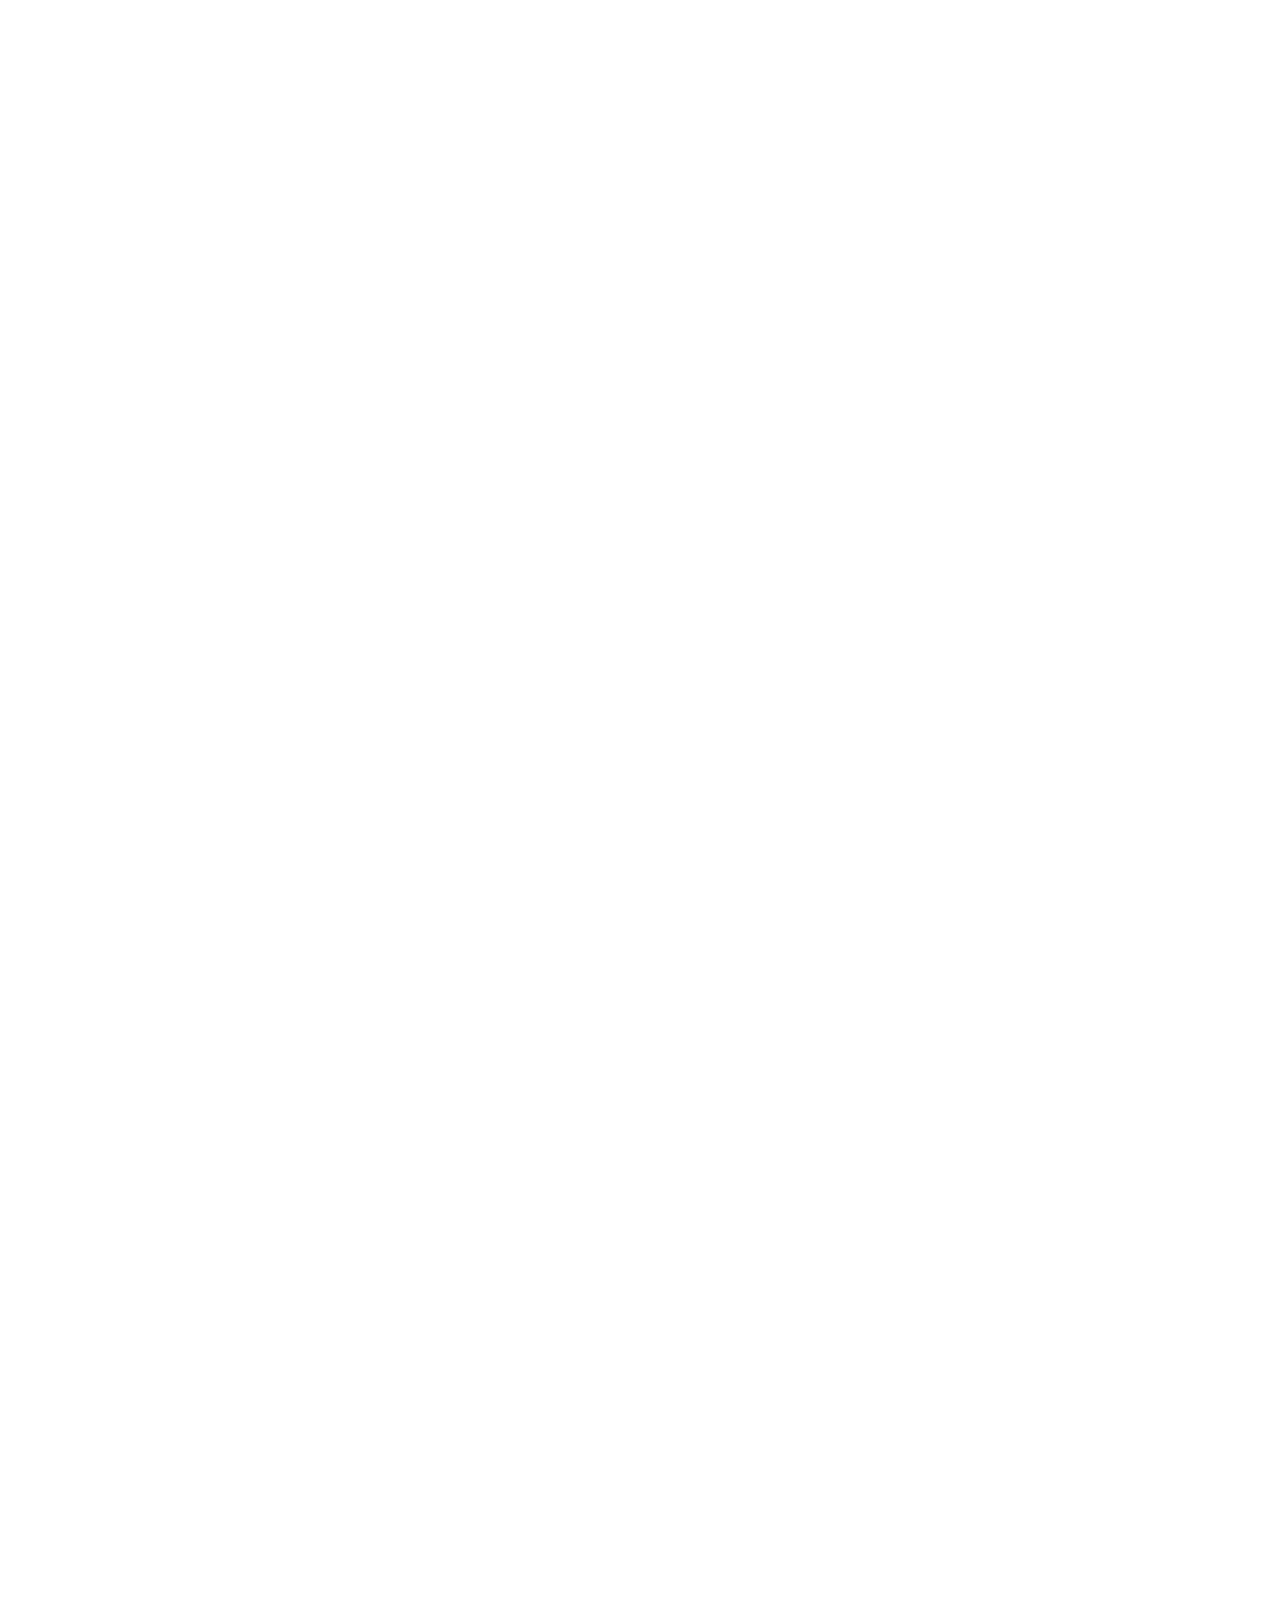
==== commit 3bfc1382: "fade in js, whyhim img" ====
--- a/about-me.html
+++ b/about-me.html
@@ -50,9 +50,9 @@
 
 <main>
 
-<section class="about-hero">
+<section class="about-section">
         <div class="container">
-            <div class="about-hero-content">       
+            <div class="about-hero">       
                 <div class="about-photo">
                     <img src="images/profile.JPG" alt="Chen See Ng">
                 </div>         
@@ -73,7 +73,7 @@
     <section class="about-content">
         <div class="container">
             <div class="about-grid">     
-                <div class="about-section">
+                <div class="about-part">
                     <h2>Education</h2>
                     <ul>
                         <li>MSc Interactive Digital Media — Griffith College Dublin (Current)</li>
@@ -81,7 +81,7 @@
                         <li>Interested in how technology can be used to explore philosophical ideas</li>
                     </ul>
                 </div>
-                <div class="about-section">
+                <div class="about-part">
                     <h2>About This Project</h2>
                     <p>
                         This website was created as Assignment 3 for the Web Authoring module. It showcases the life and work of Albert Camus, a personal hero whose philosophy of absurdism has been a source of comfort and inspiration.
@@ -99,7 +99,7 @@
             <h2>Get In Touch</h2>
             <p>Feel free to reach out for questions or collaboration</p>
             <div class="contact-links">
-                <a href="chensee.ng@student.griffith.ie" class="contact-link">Email Me</a>
+                <a href="mailto:chensee.ng@student.griffith.ie" class="contact-link">Email Me</a>
                 <a href="https://github.com/jingsi-ng" target="_blank" rel="noopener noreferrer" class="contact-link">GitHub</a>
             </div>
         </div>
--- a/styles/main.css
+++ b/styles/main.css
@@ -1264,25 +1264,10 @@
     box-shadow: 0 25px 60px rgba(0, 0, 0, 0.4), 0 0 0 2px rgba(196, 165, 116, 0.5);
 }
 
-.book-content {
-    text-align: center;
-    padding: 2rem;
-}
-
-.book-content h3 {
-    font-family: var(--font-heading);
-    font-size: 1.5rem;
-    color: var(--color-secondary);
-    margin: 0 0 1rem 0;
-    letter-spacing: 0.15em;
-}
-
-.book-year {
-    font-family: var(--font-heading);
-    font-size: 3.5rem;
-    color: var(--color-accent);
-    font-weight: 700;
-    line-height: 1;
+.book-cover img {
+    width: 100%;
+    height: 100%;
+    object-fit: cover;
 }
 
 .book-info {
@@ -1477,7 +1462,7 @@
     color: var(--text-muted);
 }
 
-.work--source a {
+.work-source a {
     color: var(--color-accent);
     text-decoration: underline;
 }
@@ -1648,40 +1633,6 @@
     line-height: 1.7;
     color: var(--text-secondary);
     margin: 0;
-}
-
-.related-works {
-    padding: 4rem 0;
-    background: var(--bg-dark);
-    text-align: center;
-}
-
-.related-works h2 {
-    color: var(--color-secondary);
-    margin-bottom: 2rem;
-}
-
-.related-links {
-    display: flex;
-    justify-content: center;
-    gap: 2rem;
-    flex-wrap: wrap;
-}
-
-.related-link {
-    font-family: var(--font-heading);
-    font-size: 0.875rem;
-    letter-spacing: 0.1em;
-    text-transform: uppercase;
-    color: var(--color-accent);
-    padding: 1rem 2rem;
-    border: 1px dashed var(--color-accent);
-    transition: all var(--transition-fast);
-}
-
-.related-link:hover {
-    background: var(--color-accent);
-    color: var(--bg-dark);
 }
 
 /*Explore*/
@@ -2088,13 +2039,13 @@
 }
 
 /*About*/
-.about-hero {
+.about-section {
     background: linear-gradient(135deg, var(--bg-dark) 0%, #1a1a1a 100%);
     padding: 8rem 0 4rem;
     border-bottom: 1px solid var(--color-accent);
 }
 
-.about-hero-content {
+.about-hero {
     display: grid;
     grid-template-columns: 250px 1fr;
     gap: 4rem;
@@ -2153,7 +2104,7 @@
     margin: 0 auto;
 }
 
-.about-section h2 {
+.about-part h2 {
     font-size: 1.5rem;
     margin: 0 0 1.5rem 0;
     color: var(--text-primary);
@@ -2161,20 +2112,20 @@
     border-bottom: 2px solid var(--color-accent);
 }
 
-.about-section p {
+.about-part p {
     font-size: 1rem;
     line-height: 1.8;
     color: var(--text-secondary);
     margin-bottom: 1rem;
 }
 
-.about-section ul {
+.about-part ul {
     list-style: none;
     padding: 0;
     margin: 0;
 }
 
-.about-section li {
+.about-part li {
     font-size: 0.95rem;
     color: var(--text-secondary);
     padding: 0.75rem 0;
@@ -2183,11 +2134,11 @@
     border-bottom: 1px solid var(--border-primary);
 }
 
-.about-section li:last-child {
+.about-part li:last-child {
     border-bottom: none;
 }
 
-.about-section li::before {
+.about-part li::before {
     content: '→';
     position: absolute;
     left: 0;
@@ -2195,7 +2146,7 @@
 }
 
 .references-section {
-    padding: var(--section-padding) 0;
+    padding: 8rem 0;
     background: var(--bg-primary);
     border-top: 1px solid var(--border-primary);
 }
@@ -2327,6 +2278,38 @@
 .why-content {
     max-width: 800px;
     margin: 0 auto;
+}
+
+.why-image {
+    margin-bottom: 3rem;
+    position: relative;
+}
+
+.why-image img {
+    width: 100%;
+    max-height: 400px;
+    object-fit: cover;
+    object-position: center;
+    filter: grayscale(100%) contrast(1.1);
+    border: 1px dashed var(--color-accent);
+    transition: filter 0.6s ease;
+}
+
+.why-image:hover img {
+    filter: grayscale(50%) contrast(1.05);
+}
+
+.why-image .image-source {
+    display: block;
+    margin-top: 0.5rem;
+    font-size: 0.7rem;
+    color: var(--text-muted);
+    text-align: right;
+}
+
+.why-image .image-source a {
+    color: var(--color-accent);
+    text-decoration: underline;
 }
 
 .why-content h2 {
@@ -2516,7 +2499,7 @@
         font-size: 2.5rem;
     }
     
-    .hero-subtitile {
+    .hero-subtitle {
         font-size: 1.125rem;
     }
 
@@ -2626,50 +2609,91 @@
     }
 
     .news-hero {
-    padding: 6rem 0 3rem;
+        padding: 6rem 0 3rem;
   }
   
   .news-section {
-    padding: 4rem 0;
+        padding: 4rem 0;
   }
   
   .news-grid {
-    gap: 3rem;
+        gap: 3rem;
   }
   
   .article-image img {
-    height: 200px;
+        height: 200px;
   }
   
   .article-content {
-    padding: 1.5rem;
+        padding: 1.5rem;
   }
   
   .article-title {
-    font-size: 1.5rem;
+        font-size: 1.5rem;
   }
   
   .article-meta span {
-    display: block;
-    margin-right: 0;
-    margin-bottom: 0.25rem;
+        display: block;
+        margin-right: 0;
+        margin-bottom: 0.25rem;
+  }
+
+   .books-card:hover, .cards-card:hover {
+        transform: none;
+    }
+    
+    .about-section {
+        padding: 6rem 0 3rem;
+  }
+  
+  .about-content {
+        grid-template-columns: 1fr;
+        text-align: center;
+  }
+  
+  .about-photo {
+        max-width: 180px;
+        margin: 0 auto;
+  }
+  
+  .about-grid {
+        grid-template-columns: 1fr;
+        gap: 2rem;
+  }
+  
+  .why-content p {
+        font-size: 1rem;
+  }
+  
+  .reference-category {
+        margin-bottom: 2rem;
+  }
+  
+  .reference-list li {
+        padding: 0.75rem 0 0.75rem 1.25rem;
+        font-size: 0.875rem;
+  }
+  
+  .contact-links {
+        flex-direction: column;
+        align-items: center;
   }
 }
 
 /* Video responsive*/
 .video-wrapper {
-    position: relative;
-    padding-bottom: 56.25%;
-    height: 0;
-    overflow: hidden;
+        position: relative;
+        padding-bottom: 56.25%;
+        height: 0;
+        overflow: hidden;
 }
 
 .video-wrapper iframe {
-    position: absolute;
-    top: 0;
-    left: 0;
-    width: 100%;
-    height: 100%;
+        position: absolute;
+        top: 0;
+        left: 0;
+        width: 100%;
+        height: 100%;
 }
 
 @media (hover: none) and (pointer: coarse) {
@@ -2680,45 +2704,4 @@
         align-items: center;
         justify-content: center;
     }
-
-    .books-card:hover, .cards-card:hover {
-        transform: none;
-    }
-
-    .about-hero {
-    padding: 6rem 0 3rem;
-  }
-  
-  .about-hero-content {
-    grid-template-columns: 1fr;
-    text-align: center;
-  }
-  
-  .about-photo {
-    max-width: 180px;
-    margin: 0 auto;
-  }
-  
-  .about-grid {
-    grid-template-columns: 1fr;
-    gap: 2rem;
-  }
-  
-  .why-content p {
-    font-size: 1rem;
-  }
-  
-  .reference-category {
-    margin-bottom: 2rem;
-  }
-  
-  .reference-list li {
-    padding: 0.75rem 0 0.75rem 1.25rem;
-    font-size: 0.875rem;
-  }
-  
-  .contact-links {
-    flex-direction: column;
-    align-items: center;
-  }
 }
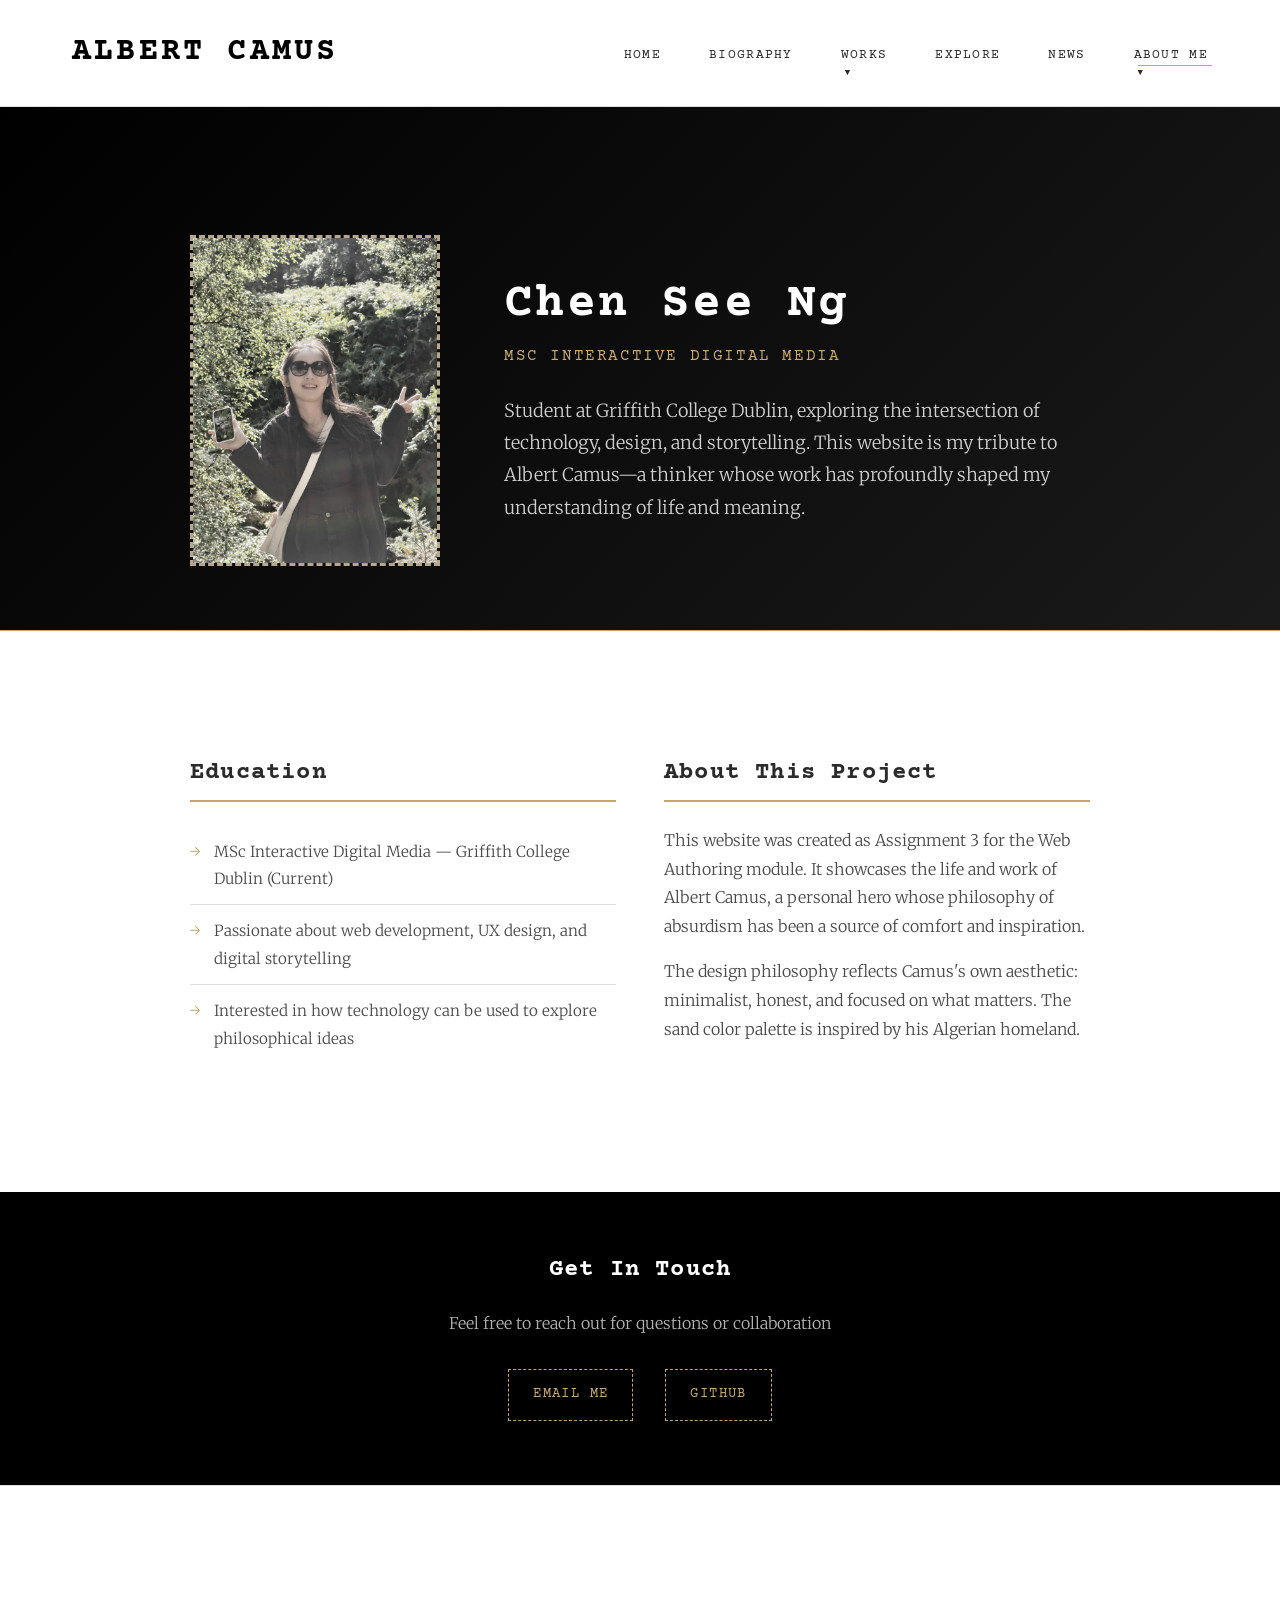
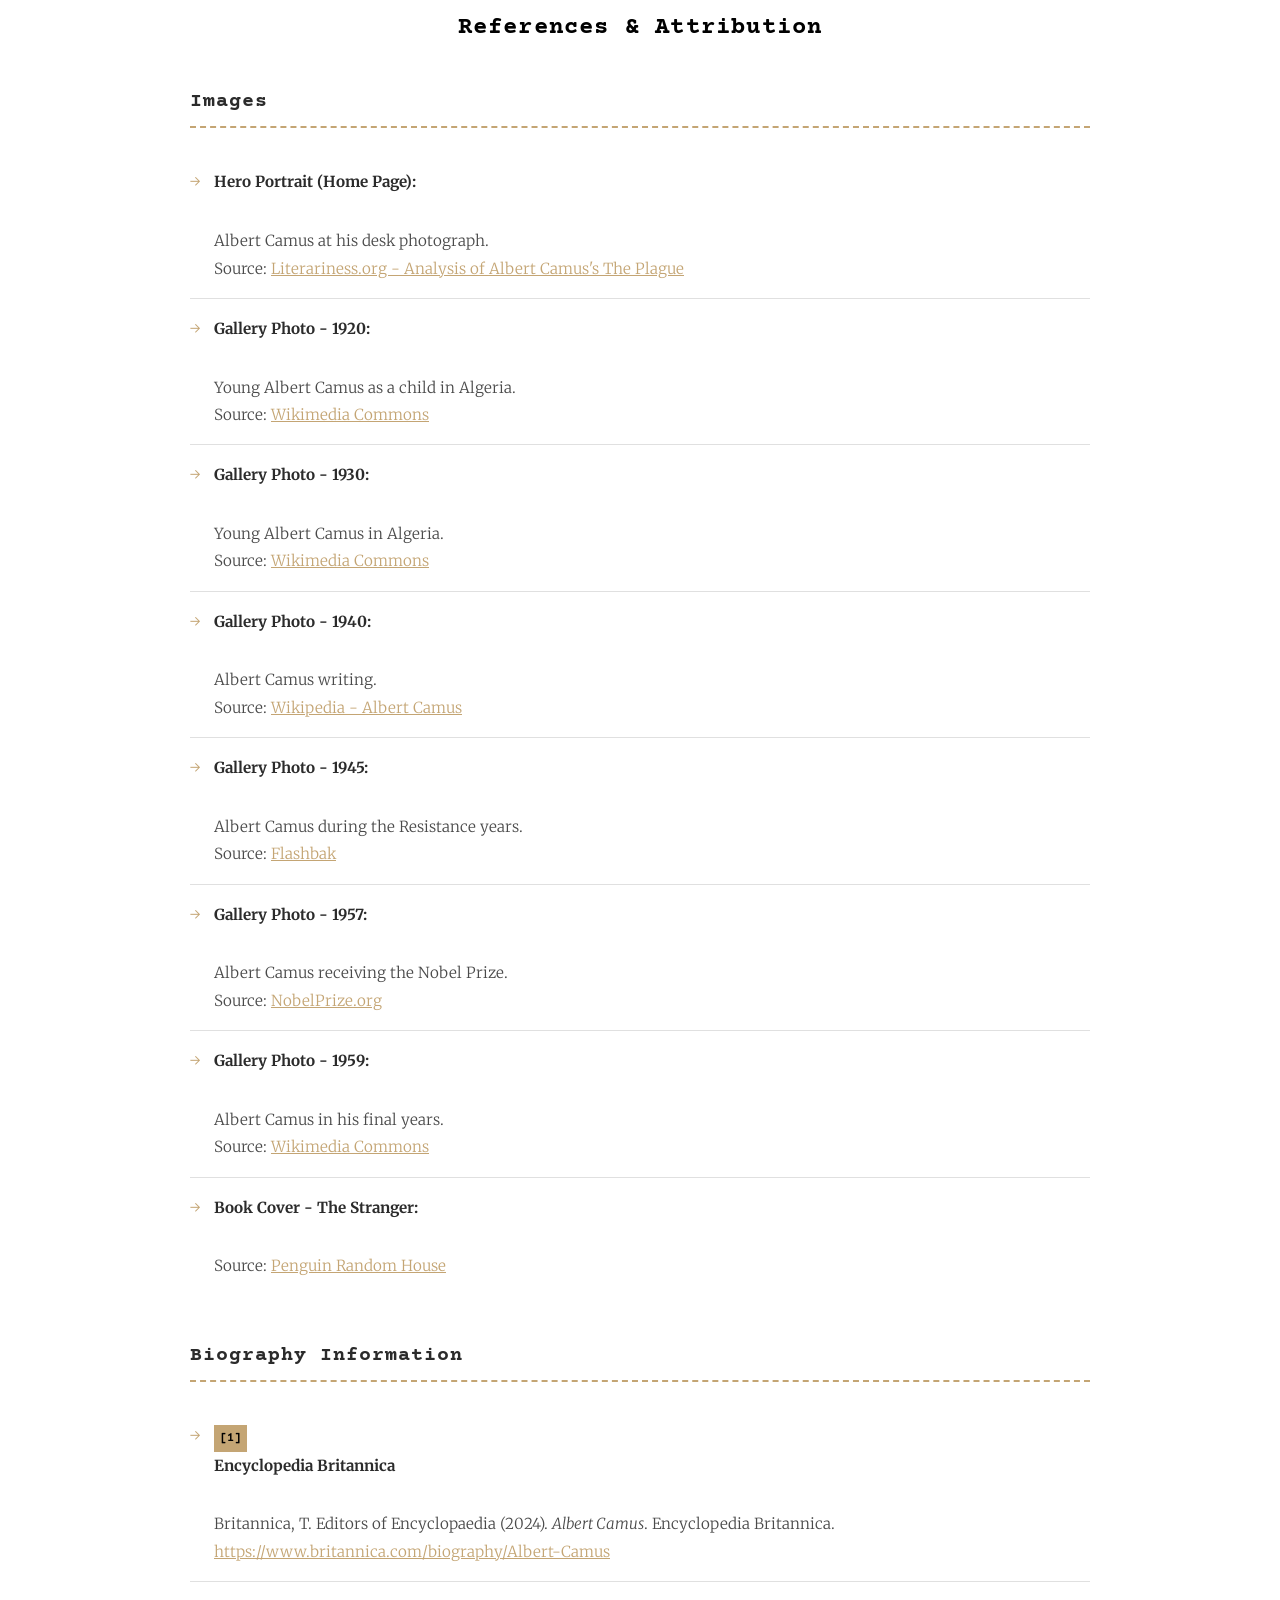
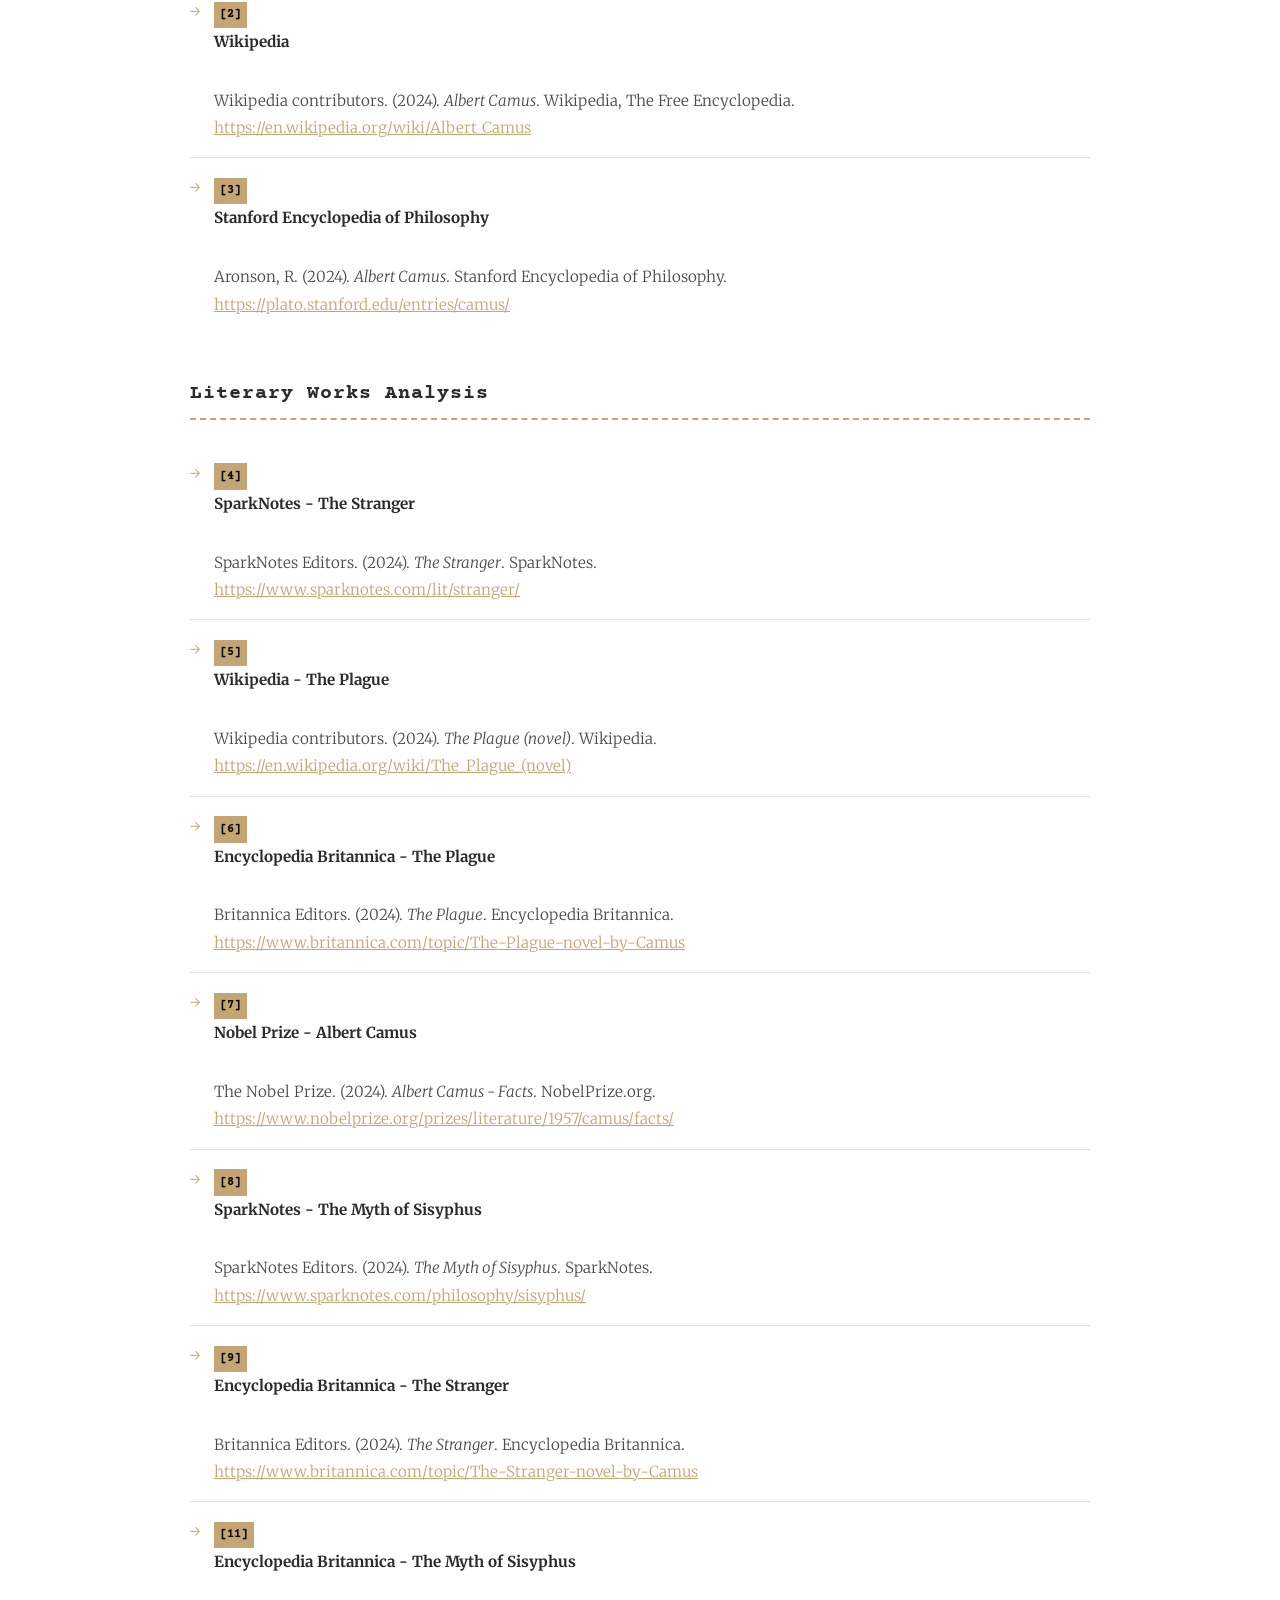
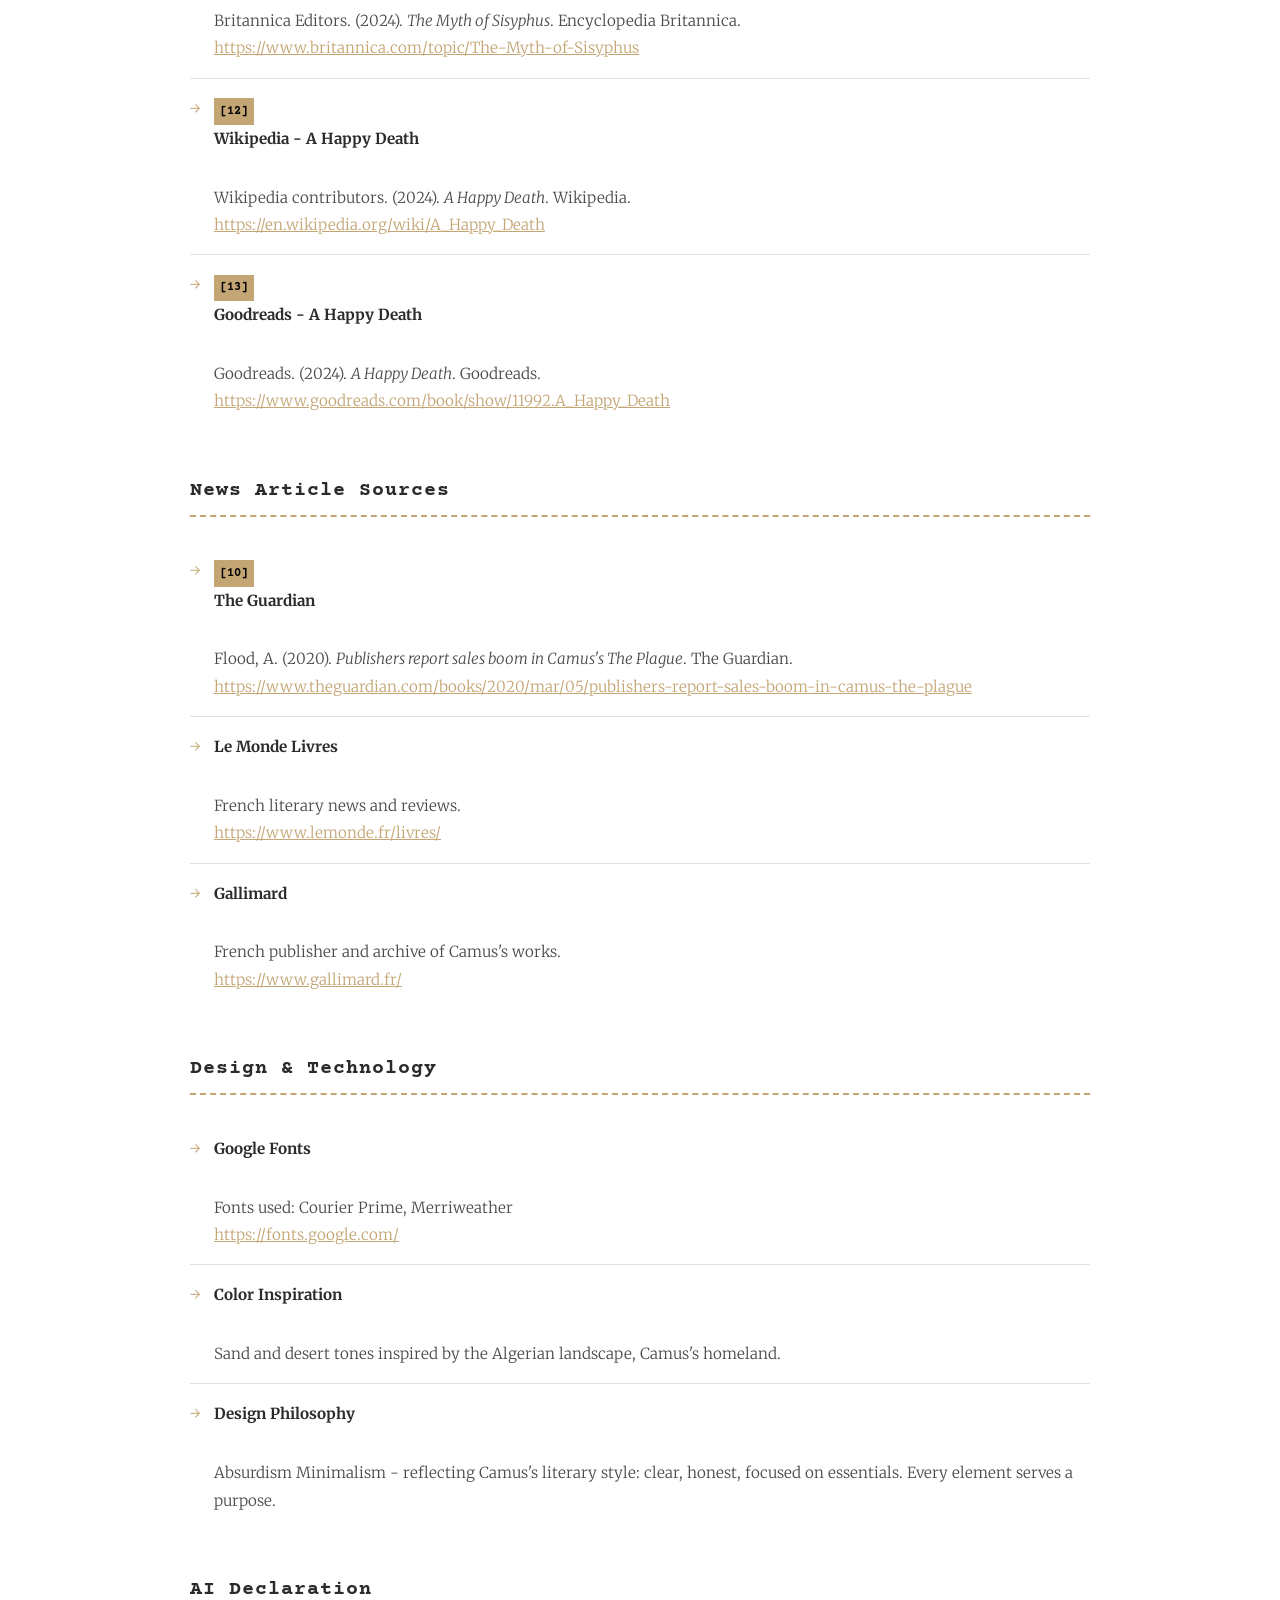
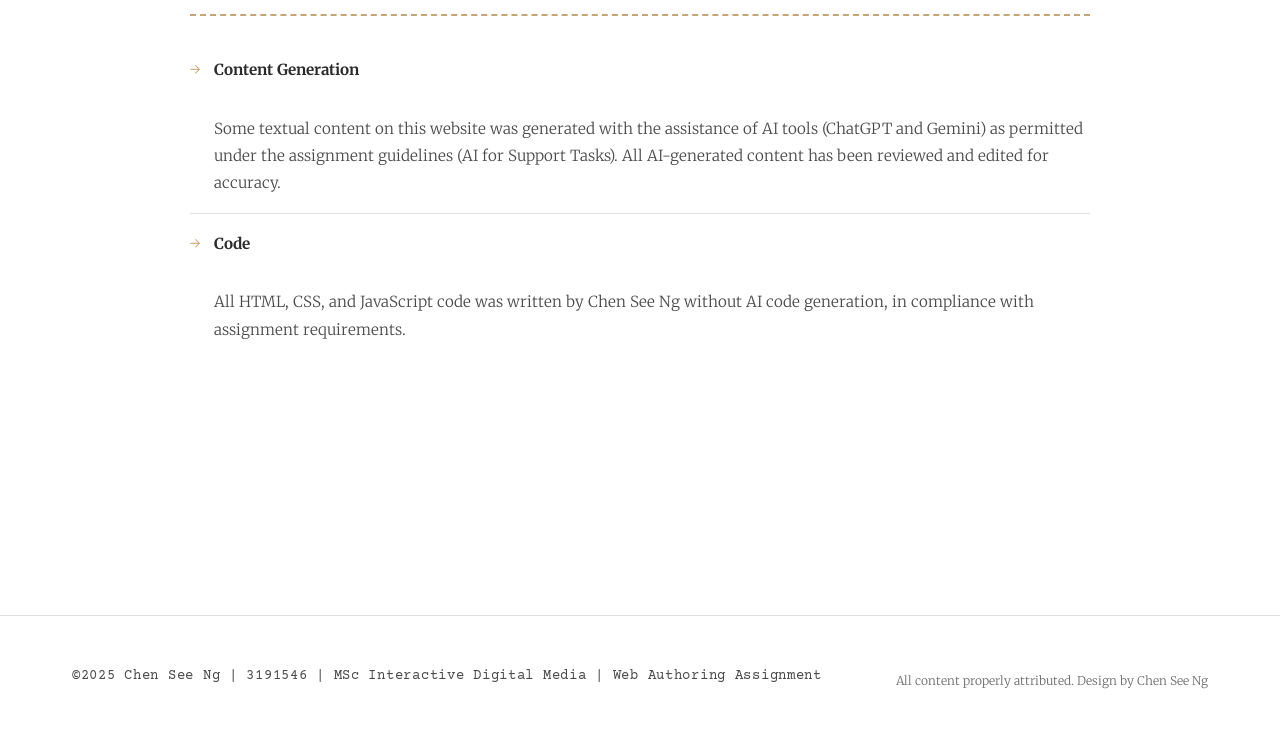
==== commit ceaf455d: "scroll-top" ====
--- a/about-me.html
+++ b/about-me.html
@@ -296,6 +296,7 @@
         </div>
     </section>
 
+    <button class="scroll-top" id="scroll-top" aria-label="Scroll to Top">↑</button>
 
 </main>
 
--- a/styles/main.css
+++ b/styles/main.css
@@ -30,20 +30,38 @@
     --transition-normal: 0.4s cubic-bezier(0.25, 0.46, 0.45, 0.94);
 }
 
-body.dark-mode {
+@media (prefers-color-scheme: dark) {
+    :root{
     --color-primary: #ffffff;
     --color-secondary: #000000;
     --color-accent: #e8b86d;
 
     --bg-primary: #000000;
     --bg-secondary: #1a1a1a;
-    --bg-card: #2a2a2a;
-
-    --text-primary: #ffffff;
+    --bg-card: #222222;
+    --bg-dark: #000000;
+
+    --text-primary: #f0f0f0;
     --text-secondary: #cccccc;
     --text-tertiary: #999999;
+    --text-muted: #666666;
 
     --border-primary: #333333;
+    --border-accent: #e8b86d;
+    }
+
+    img {
+        filter: brightness(0.8) contrast(1.2);
+        transition: filter 0.3s ease;
+    }
+
+    img:hover {
+        filter: brightness(1) contrast(1);
+    }
+
+    .mountain-shape {
+        fill: rgba(255, 255, 255, 0.1);
+    }
 }
 
 *{
@@ -1168,6 +1186,33 @@
     margin: 0;
 }
 
+.scroll-top {
+    position: fixed;
+    bottom: 2rem;
+    right: 2rem;
+    width: 44px;
+    height: 44px;
+    background: var(--color-accent);
+    color: var(--bg-dark);
+    border: none;
+    font-size: 1.25rem;
+    cursor: pointer;
+    opacity: 0;
+    visibility: hidden;
+    z-index: 99;
+    transition: all var(--transition-fast);
+}
+
+.scroll-top:hover {
+    background: var(--sand-dark);
+    transform: translateY(-2px);
+}
+
+.scroll-top.visible {
+    opacity: 1;
+    visibility: visible;
+}
+
 /*Works*/
 .carousel-section {
     padding: 6rem 0;
@@ -1538,21 +1583,44 @@
     margin-bottom: 1.5rem;
 }
 
-.main-content blockquote {
-    margin: 2rem 0;
-    padding: 1.5rem 2rem;
+blockquote {
+    margin: 3rem 0;
+    position: relative;
+    padding: 2rem 2rem 2rem 3rem;
     background: var(--sand-subtle);
-    border-left: 3px solid var(--color-accent);
+    border-right: 3px dashed var(--color-accent);
+    font-family: var(--font-body);
     font-style: italic;
+    font-size: 1.15rem;
     color: var(--text-primary);
-}
-
-.main-content blockquote cite {
+    line-height: 1.8;
+}
+
+blockquote::before {
+    content: '"';
+    position: absolute;
+    top: -10px;
+    left: 10px;
+    font-family: var(--font-heading);
+    font-size: 4rem;
+    font-style: normal;
+    color: var(--color-accent);
+    opacity: 0.3;
+    line-height: 1;
+}
+
+blockquote cite {
     display: block;
     margin-top: 1rem;
+    font-family: var(--font-heading);
     font-style: normal;
-    font-size: 0.875rem;
+    font-size: 0.9rem;
     color: var(--text-tertiary);
+    letter-spacing: 0.05em;
+}
+
+blockquote cite::before {
+    content: '- ';
 }
 
 .sidebar {
@@ -1884,6 +1952,7 @@
 
 .news-article:hover {
     box-shadow: 0 8px 32px rgba(0, 0, 0, 0.1);
+    transform: translateY(-4px);
 }
 
 .article-image {
@@ -1966,15 +2035,6 @@
     margin-bottom: 1.5rem;
 }
 
-.article-body blockquote {
-    margin: 2rem 0;
-    padding: 1.5rem 2rem;
-    background: var(--bg-primary);
-    border-left: 3px solid var(--color-accent);
-    font-style: italic;
-    color: var(--text-primary);
-}
-
 .article-body a {
     color: var(--color-accent);
     text-decoration: underline;
@@ -2322,17 +2382,6 @@
     line-height: 1.9;
     color: var(--text-secondary);
     margin-bottom: 1.5rem;
-}
-
-.why-content blockquote {
-    margin: 2rem 0;
-    padding: 2rem;
-    background: var(--bg-primary);
-    border-right: 3px solid var(--color-accent);
-    font-size: 1.25rem;
-    font-style: italic;
-    color: var(--text-primary);
-    text-align: center;
 }
 
 
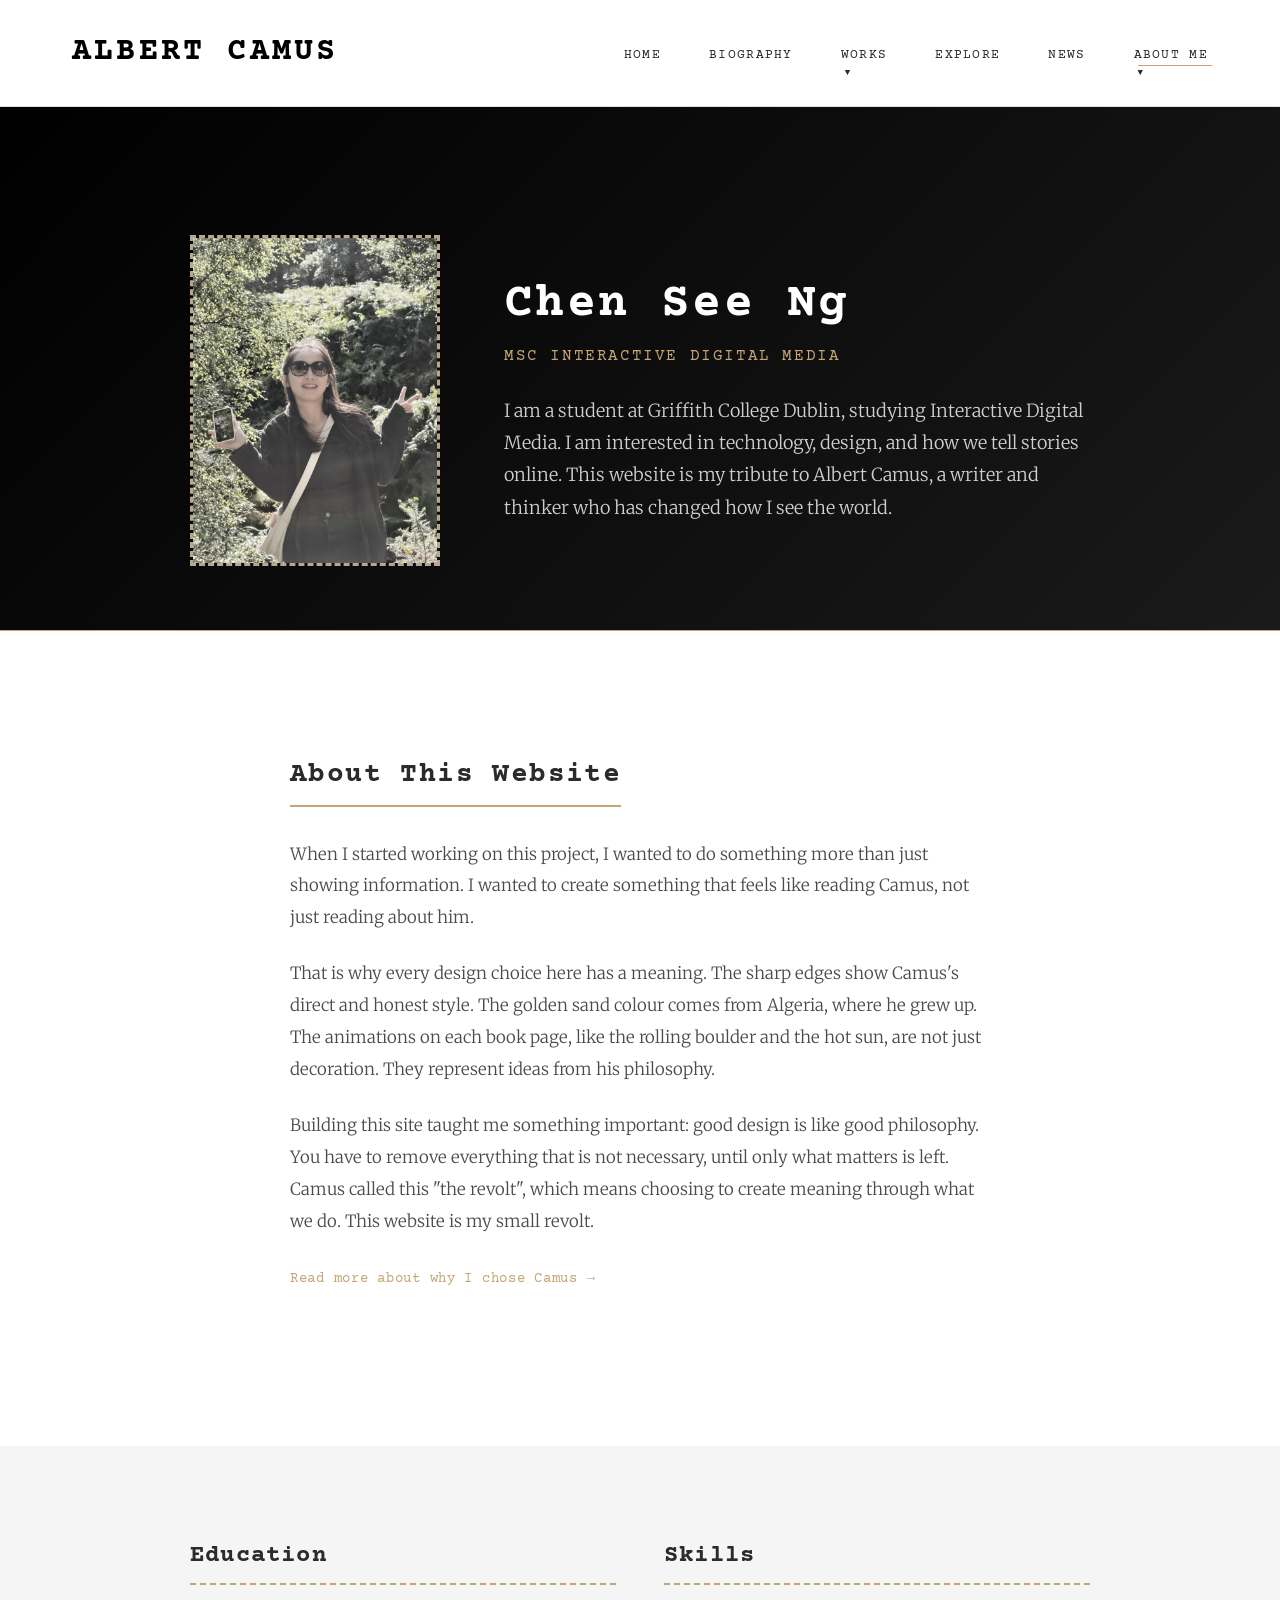
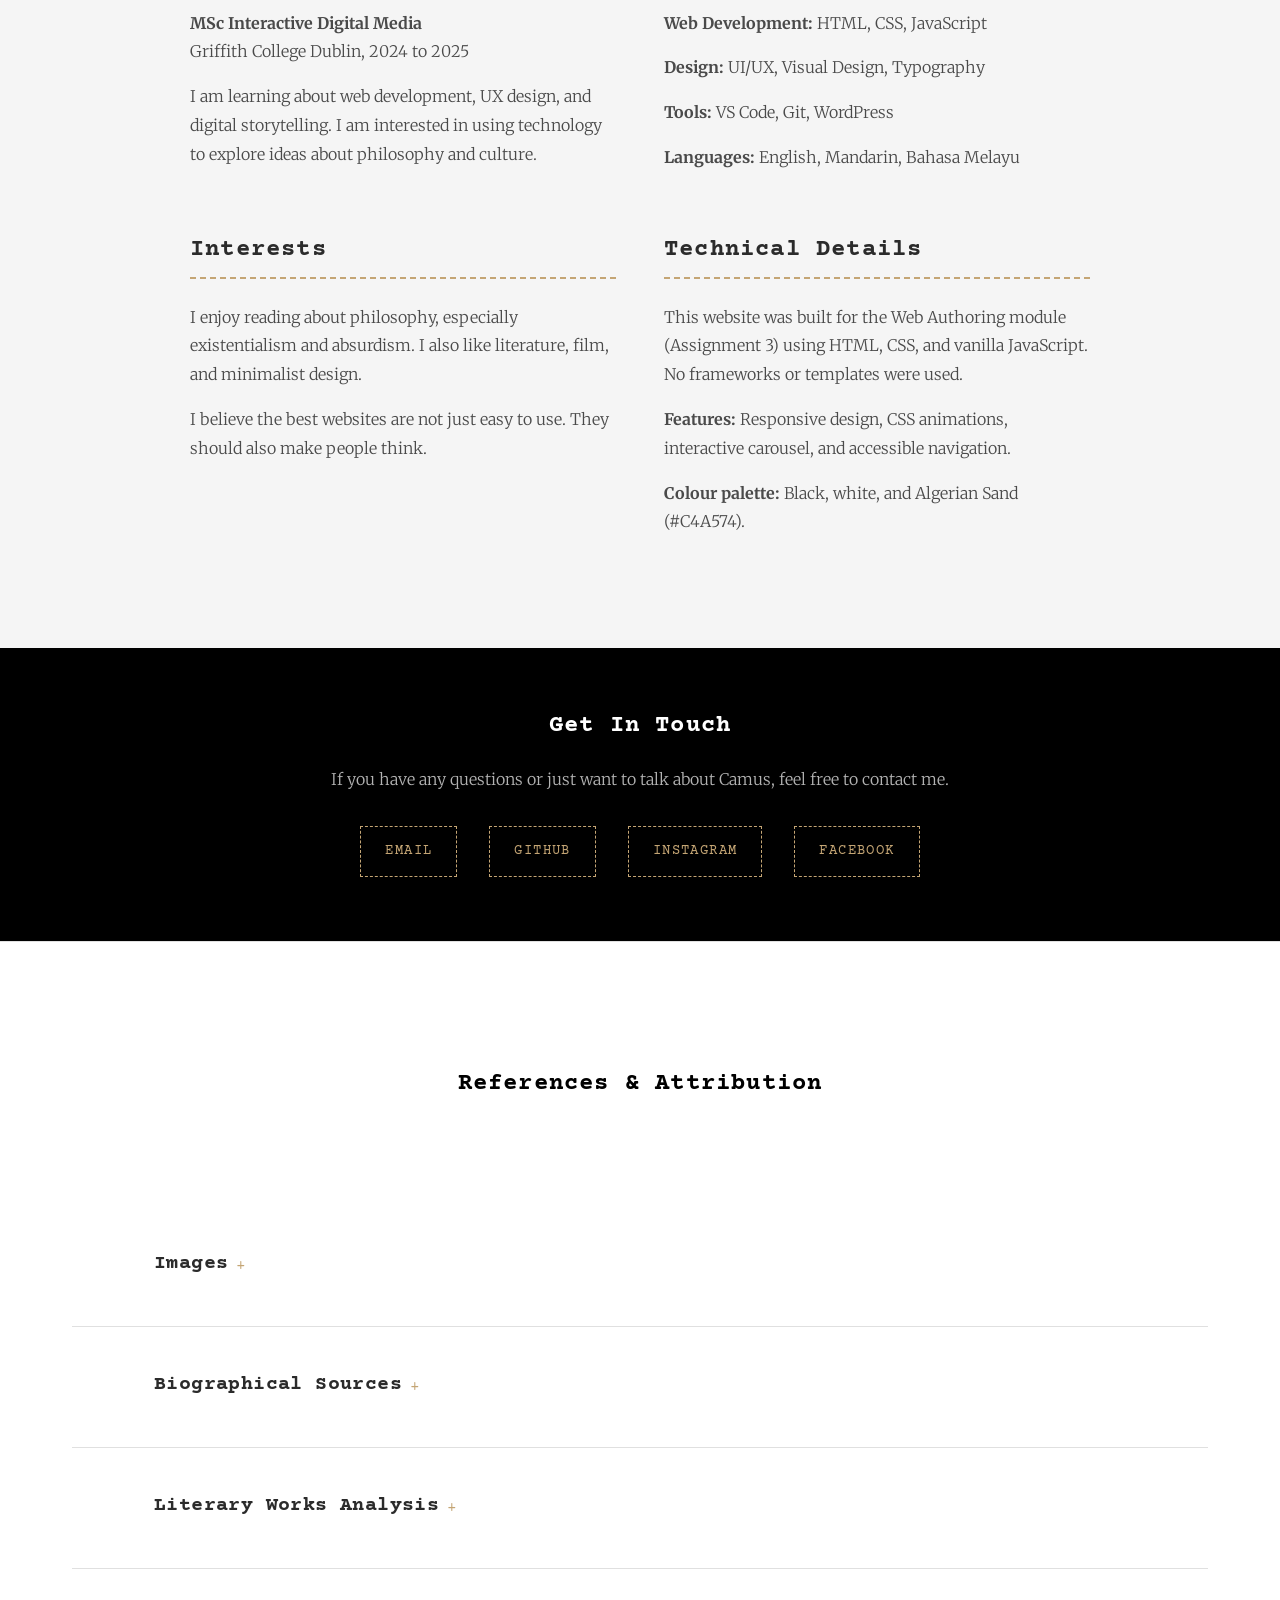
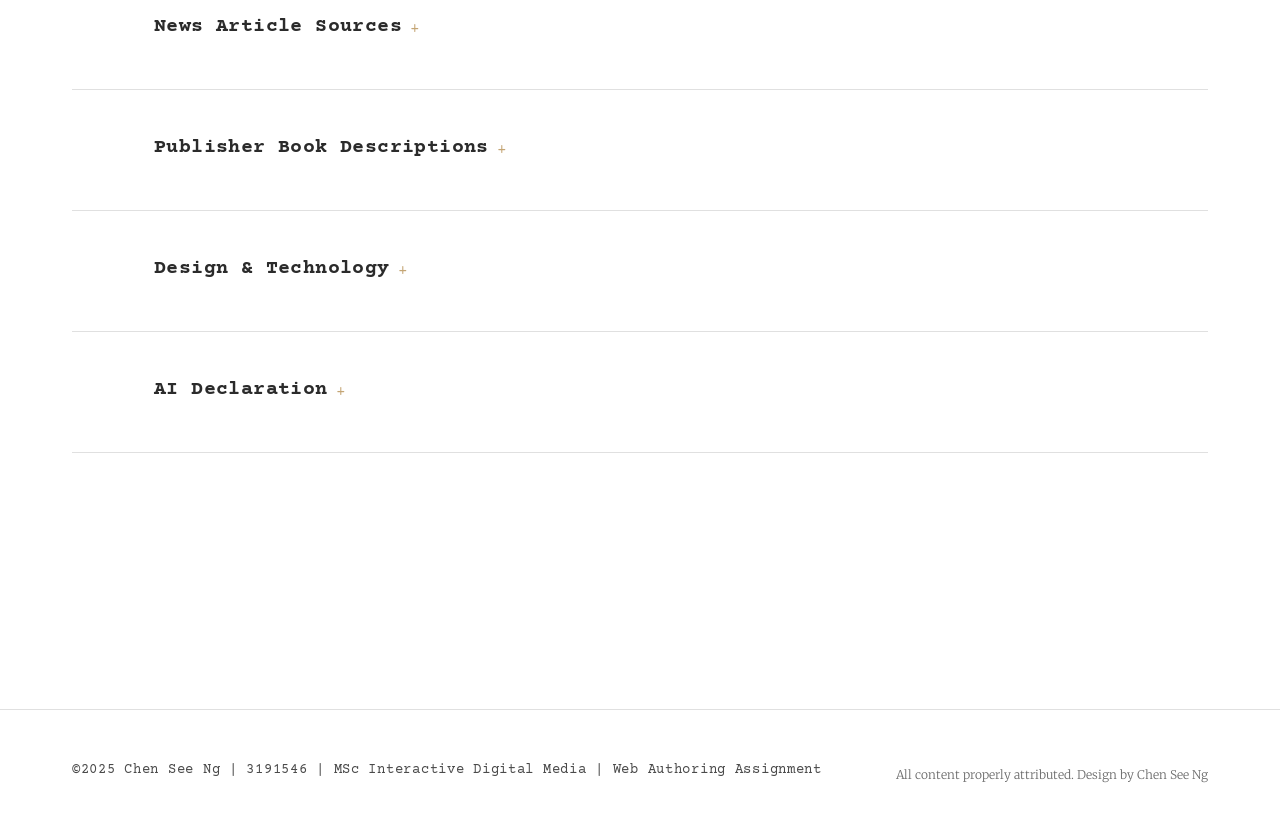
==== commit 2a50c7af: "final updated" ====
--- a/about-me.html
+++ b/about-me.html
@@ -56,38 +56,92 @@
                 <div class="about-photo">
                     <img src="images/profile.JPG" alt="Chen See Ng">
                 </div>         
-                <div class="about-info">
+                 <div class="about-info">
                     <h1>Chen See Ng</h1>
                     <p class="about-tagline">MSc Interactive Digital Media</p>
                     <p class="about-intro">
-                        Student at Griffith College Dublin, exploring the intersection of 
-                        technology, design, and storytelling. This website is my tribute 
-                        to Albert Camus—a thinker whose work has profoundly shaped my 
-                        understanding of life and meaning.
+                        I am a student at Griffith College Dublin, studying Interactive Digital Media. 
+                        I am interested in technology, design, and how we tell stories online. 
+                        This website is my tribute to Albert Camus, a writer and thinker who has changed 
+                        how I see the world.
                     </p>
                 </div>        
             </div>
         </div>
     </section>
 
-    <section class="about-content">
+    <section class="content-section">
+        <div class="container">
+            <div class="about-story">
+                <h2>About This Website</h2>
+                <p>
+                    When I started working on this project, I wanted to do something more than just 
+                    showing information. I wanted to create something that feels like reading Camus, 
+                    not just reading about him.
+                </p>
+                <p>
+                    That is why every design choice here has a meaning. The sharp edges show Camus's 
+                    direct and honest style. The golden sand colour comes from Algeria, where he grew up. 
+                    The animations on each book page, like the rolling boulder and the hot sun, are not 
+                    just decoration. They represent ideas from his philosophy.
+                </p>
+                <p>
+                    Building this site taught me something important: good design is like good philosophy. 
+                    You have to remove everything that is not necessary, until only what matters is left. 
+                    Camus called this "the revolt", which means choosing to create meaning through what we do. 
+                    This website is my small revolt.
+                </p>
+                <p>
+                    <a href="why-him.html">Read more about why I chose Camus →</a>
+                </p>
+            </div>
+        </div>
+    </section>
+
+    <section class="details-section">
         <div class="container">
             <div class="about-grid">     
                 <div class="about-part">
                     <h2>Education</h2>
-                    <ul>
-                        <li>MSc Interactive Digital Media — Griffith College Dublin (Current)</li>
-                        <li>Passionate about web development, UX design, and digital storytelling</li>
-                        <li>Interested in how technology can be used to explore philosophical ideas</li>
-                    </ul>
-                </div>
+                    <p><strong>MSc Interactive Digital Media</strong><br>
+                    Griffith College Dublin, 2024 to 2025</p>
+                    <p>
+                        I am learning about web development, UX design, and digital storytelling. 
+                        I am interested in using technology to explore ideas about philosophy and culture.
+                    </p>
+                </div>
+                
                 <div class="about-part">
-                    <h2>About This Project</h2>
-                    <p>
-                        This website was created as Assignment 3 for the Web Authoring module. It showcases the life and work of Albert Camus, a personal hero whose philosophy of absurdism has been a source of comfort and inspiration.
-                    </p>
-                    <p>
-                        The design philosophy reflects Camus's own aesthetic: minimalist, honest, and focused on what matters. The sand color palette is inspired by his Algerian homeland.
+                    <h2>Skills</h2>
+                    <p><strong>Web Development:</strong> HTML, CSS, JavaScript</p>
+                    <p><strong>Design:</strong> UI/UX, Visual Design, Typography</p>
+                    <p><strong>Tools:</strong> VS Code, Git, WordPress</p>
+                    <p><strong>Languages:</strong> English, Mandarin, Bahasa Melayu</p>
+                </div>
+                
+                <div class="about-part">
+                    <h2>Interests</h2>
+                    <p>
+                        I enjoy reading about philosophy, especially existentialism and absurdism. 
+                        I also like literature, film, and minimalist design.
+                    </p>
+                    <p>
+                        I believe the best websites are not just easy to use. They should also make people think.
+                    </p>
+                </div>
+                
+                 <div class="about-part">
+                    <h2>Technical Details</h2>
+                    <p>
+                        This website was built for the Web Authoring module (Assignment 3) using 
+                        HTML, CSS, and vanilla JavaScript. No frameworks or templates were used.
+                    </p>
+                    <p>
+                        <strong>Features:</strong> Responsive design, CSS animations, 
+                        interactive carousel, and accessible navigation.
+                    </p>
+                    <p>
+                        <strong>Colour palette:</strong> Black, white, and Algerian Sand (#C4A574).
                     </p>
                 </div>
             </div>
@@ -97,10 +151,12 @@
     <section class="contact-section">
         <div class="container">
             <h2>Get In Touch</h2>
-            <p>Feel free to reach out for questions or collaboration</p>
+            <p>If you have any questions or just want to talk about Camus, feel free to contact me.</p>
             <div class="contact-links">
-                <a href="mailto:chensee.ng@student.griffith.ie" class="contact-link">Email Me</a>
+                <a href="mailto:chenseeng@example.com" class="contact-link">Email</a>
                 <a href="https://github.com/jingsi-ng" target="_blank" rel="noopener noreferrer" class="contact-link">GitHub</a>
+                <a href="https://www.instagram.com/jingsi_/" target="_blank" rel="noopener noreferrer" class="contact-link">Instagram</a>
+                <a href="https://www.facebook.com/si.si.18488" target="_blank" rel="noopener noreferrer" class="contact-link">Facebook</a>
             </div>
         </div>
     </section>
@@ -108,189 +164,247 @@
     <section id="references" class="references-section">
         <div class="container">
             <h2>References & Attribution</h2>
-            <div class="reference-category">
-                <h3>Images</h3>
-                <ul class="reference-list">
-                    <li>
-                        <strong>Hero Portrait (Home Page):</strong><br>
-                        Albert Camus at his desk photograph.<br>
-                        Source: <a href="https://literariness.org/2023/08/04/analysis-of-albert-camuss-the-plague/" target="_blank" rel="noopener noreferrer">Literariness.org - Analysis of Albert Camus's The Plague</a>
-                    </li>
-                    <li>
-                        <strong>Gallery Photo - 1920:</strong><br>
-                        Young Albert Camus as a child in Algeria.<br>
-                        Source: <a href="https://commons.wikimedia.org/wiki/File:Albert_Camus_enfant.jpg" target="_blank" rel="noopener noreferrer">Wikimedia Commons</a>
-                    </li>
-                    <li>
-                        <strong>Gallery Photo - 1930:</strong><br>
-                        Young Albert Camus in Algeria.<br>
-                        Source: <a href="https://commons.wikimedia.org/wiki/File:Albert_Camus.jpg" target="_blank" rel="noopener noreferrer">Wikimedia Commons</a>
-                    </li>
-                    <li>
-                        <strong>Gallery Photo - 1940:</strong><br>
-                        Albert Camus writing.<br>
-                        Source: <a href="https://en.wikipedia.org/wiki/Albert_Camus" target="_blank" rel="noopener noreferrer">Wikipedia - Albert Camus</a>
-                    </li>
-                    <li>
-                        <strong>Gallery Photo - 1945:</strong><br>
-                        Albert Camus during the Resistance years.<br>
-                        Source: <a href="https://flashbak.com/albert-camus-415702/" target="_blank" rel="noopener noreferrer">Flashbak</a>
-                    </li>
-                    <li>
-                        <strong>Gallery Photo - 1957:</strong><br>
-                        Albert Camus receiving the Nobel Prize.<br>
-                        Source: <a href="https://www.nobelprize.org/prizes/literature/1957/camus/facts/" target="_blank" rel="noopener noreferrer">NobelPrize.org</a>
-                    </li>
-                    <li>
-                        <strong>Gallery Photo - 1959:</strong><br>
-                        Albert Camus in his final years.<br>
-                        Source: <a href="https://commons.wikimedia.org/wiki/Category:Albert_Camus" target="_blank" rel="noopener noreferrer">Wikimedia Commons</a>
-                    </li>
-                    <li>
-                        <strong>Book Cover - The Stranger:</strong><br>
-                        Source: <a href="https://www.penguinrandomhouse.com/" target="_blank" rel="noopener noreferrer">Penguin Random House</a>
-                    </li>
-                </ul>
-            </div>
-
-            <div class="reference-category">
-                <h3>Biography Information</h3>
-                <ul class="reference-list">
-                    <li>
-                        <span class="ref-number">[1]</span>
-                        <strong>Encyclopedia Britannica</strong><br>
-                        Britannica, T. Editors of Encyclopaedia (2024). <em>Albert Camus</em>. Encyclopedia Britannica.<br>
-                        <a href="https://www.britannica.com/biography/Albert-Camus" target="_blank" rel="noopener noreferrer">https://www.britannica.com/biography/Albert-Camus</a>
-                    </li>
-                    <li>
-                        <span class="ref-number">[2]</span>
-                        <strong>Wikipedia</strong><br>
-                        Wikipedia contributors. (2024). <em>Albert Camus</em>. Wikipedia, The Free Encyclopedia.<br>
-                        <a href="https://en.wikipedia.org/wiki/Albert_Camus" target="_blank" rel="noopener noreferrer">https://en.wikipedia.org/wiki/Albert_Camus</a>
-                    </li>
-                    <li>
-                        <span class="ref-number">[3]</span>
-                        <strong>Stanford Encyclopedia of Philosophy</strong><br>
-                        Aronson, R. (2024). <em>Albert Camus</em>. Stanford Encyclopedia of Philosophy.<br>
-                        <a href="https://plato.stanford.edu/entries/camus/" target="_blank" rel="noopener noreferrer">https://plato.stanford.edu/entries/camus/</a>
-                    </li>
-                </ul>
-            </div>
-
-            <div class="reference-category">
-                <h3>Literary Works Analysis</h3>
-                <ul class="reference-list">
-                    <li>
-                        <span class="ref-number">[4]</span>
-                        <strong>SparkNotes - The Stranger</strong><br>
-                        SparkNotes Editors. (2024). <em>The Stranger</em>. SparkNotes.<br>
-                        <a href="https://www.sparknotes.com/lit/stranger/" target="_blank" rel="noopener noreferrer">https://www.sparknotes.com/lit/stranger/</a>
-                    </li>
-                    <li>
-                        <span class="ref-number">[5]</span>
-                        <strong>Wikipedia - The Plague</strong><br>
-                        Wikipedia contributors. (2024). <em>The Plague (novel)</em>. Wikipedia.<br>
-                        <a href="https://en.wikipedia.org/wiki/The_Plague_(novel)" target="_blank" rel="noopener noreferrer">https://en.wikipedia.org/wiki/The_Plague_(novel)</a>
-                    </li>
-                    <li>
-                        <span class="ref-number">[6]</span>
-                        <strong>Encyclopedia Britannica - The Plague</strong><br>
-                        Britannica Editors. (2024). <em>The Plague</em>. Encyclopedia Britannica.<br>
-                        <a href="https://www.britannica.com/topic/The-Plague-novel-by-Camus" target="_blank" rel="noopener noreferrer">https://www.britannica.com/topic/The-Plague-novel-by-Camus</a>
-                    </li>
-                    <li>
-                        <span class="ref-number">[7]</span>
-                        <strong>Nobel Prize - Albert Camus</strong><br>
-                        The Nobel Prize. (2024). <em>Albert Camus - Facts</em>. NobelPrize.org.<br>
-                        <a href="https://www.nobelprize.org/prizes/literature/1957/camus/facts/" target="_blank" rel="noopener noreferrer">https://www.nobelprize.org/prizes/literature/1957/camus/facts/</a>
-                    </li>
-                    <li>
-                        <span class="ref-number">[8]</span>
-                        <strong>SparkNotes - The Myth of Sisyphus</strong><br>
-                        SparkNotes Editors. (2024). <em>The Myth of Sisyphus</em>. SparkNotes.<br>
-                        <a href="https://www.sparknotes.com/philosophy/sisyphus/" target="_blank" rel="noopener noreferrer">https://www.sparknotes.com/philosophy/sisyphus/</a>
-                    </li>
-                    <li>
-                        <span class="ref-number">[9]</span>
-                        <strong>Encyclopedia Britannica - The Stranger</strong><br>
-                        Britannica Editors. (2024). <em>The Stranger</em>. Encyclopedia Britannica.<br>
-                        <a href="https://www.britannica.com/topic/The-Stranger-novel-by-Camus" target="_blank" rel="noopener noreferrer">https://www.britannica.com/topic/The-Stranger-novel-by-Camus</a>
-                    </li>
-                    <li>
-                        <span class="ref-number">[11]</span>
-                        <strong>Encyclopedia Britannica - The Myth of Sisyphus</strong><br>
-                        Britannica Editors. (2024). <em>The Myth of Sisyphus</em>. Encyclopedia Britannica.<br>
-                        <a href="https://www.britannica.com/topic/The-Myth-of-Sisyphus" target="_blank" rel="noopener noreferrer">https://www.britannica.com/topic/The-Myth-of-Sisyphus</a>
-                    </li>
-                    <li>
-                        <span class="ref-number">[12]</span>
-                        <strong>Wikipedia - A Happy Death</strong><br>
-                        Wikipedia contributors. (2024). <em>A Happy Death</em>. Wikipedia.<br>
-                        <a href="https://en.wikipedia.org/wiki/A_Happy_Death" target="_blank" rel="noopener noreferrer">https://en.wikipedia.org/wiki/A_Happy_Death</a>
-                    </li>
-                    <li>
-                        <span class="ref-number">[13]</span>
-                        <strong>Goodreads - A Happy Death</strong><br>
-                        Goodreads. (2024). <em>A Happy Death</em>. Goodreads.<br>
-                        <a href="https://www.goodreads.com/book/show/11992.A_Happy_Death" target="_blank" rel="noopener noreferrer">https://www.goodreads.com/book/show/11992.A_Happy_Death</a>
-                    </li>
-                </ul>
-            </div>
-
-            <div class="reference-category">
-                <h3>News Article Sources</h3>
-                <ul class="reference-list">
-                    <li>
-                        <span class="ref-number">[10]</span>
-                        <strong>The Guardian</strong><br>
-                        Flood, A. (2020). <em>Publishers report sales boom in Camus's The Plague</em>. The Guardian.<br>
-                        <a href="https://www.theguardian.com/books/2020/mar/05/publishers-report-sales-boom-in-camus-the-plague" target="_blank" rel="noopener noreferrer">https://www.theguardian.com/books/2020/mar/05/publishers-report-sales-boom-in-camus-the-plague</a>
-                    </li>
-                    <li>
-                        <strong>Le Monde Livres</strong><br>
-                        French literary news and reviews.<br>
-                        <a href="https://www.lemonde.fr/livres/" target="_blank" rel="noopener noreferrer">https://www.lemonde.fr/livres/</a>
-                    </li>
-                    <li>
-                        <strong>Gallimard</strong><br>
-                        French publisher and archive of Camus's works.<br>
-                        <a href="https://www.gallimard.fr/" target="_blank" rel="noopener noreferrer">https://www.gallimard.fr/</a>
-                    </li>
-                </ul>
-            </div>
-
-            <div class="reference-category">
-                <h3>Design & Technology</h3>
-                <ul class="reference-list">
-                    <li>
-                        <strong>Google Fonts</strong><br>
-                        Fonts used: Courier Prime, Merriweather<br>
-                        <a href="https://fonts.google.com/" target="_blank" rel="noopener noreferrer">https://fonts.google.com/</a>
-                    </li>
-                    <li>
-                        <strong>Color Inspiration</strong><br>
-                        Sand and desert tones inspired by the Algerian landscape, Camus's homeland.
-                    </li>
-                    <li>
-                        <strong>Design Philosophy</strong><br>
-                        Absurdism Minimalism - reflecting Camus's literary style: clear, honest, focused on essentials. Every element serves a purpose.
-                    </li>
-                </ul>
-            </div>
-
-            <div class="reference-category">
-                <h3>AI Declaration</h3>
-                <ul class="reference-list">
-                    <li>
-                        <strong>Content Generation</strong><br>
-                        Some textual content on this website was generated with the assistance of AI tools (ChatGPT and Gemini) as permitted under the assignment guidelines 
-                        (AI for Support Tasks). All AI-generated content has been reviewed and edited for accuracy.
-                    </li>
-                    <li>
-                        <strong>Code</strong><br>
-                        All HTML, CSS, and JavaScript code was written by Chen See Ng without AI code generation, in compliance with assignment requirements.
-                    </li>
-                </ul>
+            <p class="references-intro">
+                All content on this website is properly attributed. Click each category to expand.
+            </p>
+            <div class="works-entry">
+                <button class="works-toggle" aria-expanded="false">
+                    <span class="works-title">Images</span>
+                    <span class="toggle-icon">+</span>
+                </button>
+                <div class="works-expanded">
+                    <ul class="reference-list">
+                        <li>
+                            <strong>Hero Portrait (Home Page):</strong>
+                            Albert Camus at his desk photograph.
+                            Source: <a href="https://literariness.org/2023/08/04/analysis-of-albert-camuss-the-plague/" target="_blank" rel="noopener noreferrer">Literariness.org</a>
+                        </li>
+                        <li>
+                            <strong>Gallery Photos:</strong>
+                            Various photographs of Albert Camus from 
+                            <a href="https://commons.wikimedia.org/wiki/Category:Albert_Camus" target="_blank" rel="noopener noreferrer">Wikimedia Commons</a>,
+                            <a href="https://flashbak.com/albert-camus-415702/" target="_blank" rel="noopener noreferrer">Flashbak</a>, and
+                            <a href="https://en.wikipedia.org/wiki/Albert_Camus" target="_blank" rel="noopener noreferrer">Wikipedia</a>
+                        </li>
+                        <li>
+                            <strong>News Article Images:</strong>
+                            <a href="https://newrepublic.com/article/137009/camus-investigation" target="_blank" rel="noopener noreferrer">The New Republic</a> and
+                            <a href="https://www.newyorker.com/magazine/2012/04/09/facing-history" target="_blank" rel="noopener noreferrer">The New Yorker</a>
+                        </li>
+                        <li>
+                            <strong>Book Covers:</strong>
+                            Cover images from <a href="https://www.penguinrandomhouse.com/" target="_blank" rel="noopener noreferrer">Penguin Books</a>
+                        </li>
+                        <li>
+                            <strong>Why Camus Portrait:</strong>
+                            Oil painting of Albert Camus.
+                            Source: <a href="https://commons.wikimedia.org/w/index.php?search=Albert+camus&title=Special%3AMediaSearch&type=image" target="_blank" rel="noopener noreferrer">Wikimedia Commons</a>
+                        </li>
+                    </ul>
+                </div>
+            </div>
+            <div class="works-entry">
+                <button class="works-toggle" aria-expanded="false">
+                    <span class="works-title">Biographical Sources</span>
+                    <span class="toggle-icon">+</span>
+                </button>
+                <div class="works-expanded">
+                    <ul class="reference-list">
+                        <li>
+                            <span class="ref-number">[1]</span>
+                            <strong>Encyclopedia Britannica</strong> - Albert Camus Biography<br>
+                            <a href="https://www.britannica.com/biography/Albert-Camus" target="_blank" rel="noopener noreferrer">britannica.com/biography/Albert-Camus</a>
+                        </li>
+                        <li>
+                            <span class="ref-number">[2]</span>
+                            <strong>Wikipedia</strong> - Albert Camus<br>
+                            <a href="https://en.wikipedia.org/wiki/Albert_Camus" target="_blank" rel="noopener noreferrer">en.wikipedia.org/wiki/Albert_Camus</a>
+                        </li>
+                        <li>
+                            <span class="ref-number">[3]</span>
+                            <strong>Stanford Encyclopedia of Philosophy</strong> - Albert Camus<br>
+                            <a href="https://plato.stanford.edu/entries/camus/" target="_blank" rel="noopener noreferrer">plato.stanford.edu/entries/camus</a>
+                        </li>
+                    </ul>
+                </div>
+            </div>
+            <div class="works-entry">
+                <button class="works-toggle" aria-expanded="false">
+                    <span class="works-title">Literary Works Analysis</span>
+                    <span class="toggle-icon">+</span>
+                </button>
+                <div class="works-expanded">
+                    <ul class="reference-list">
+                        <li>
+                            <span class="ref-number">[4]</span>
+                            <strong>SparkNotes</strong> - The Stranger<br>
+                            <a href="https://www.sparknotes.com/lit/stranger/" target="_blank" rel="noopener noreferrer">sparknotes.com/lit/stranger</a>
+                        </li>
+                        <li>
+                            <span class="ref-number">[5]</span>
+                            <strong>Wikipedia</strong> - The Plague (novel)<br>
+                            <a href="https://en.wikipedia.org/wiki/The_Plague_(novel)" target="_blank" rel="noopener noreferrer">en.wikipedia.org/wiki/The_Plague_(novel)</a>
+                        </li>
+                        <li>
+                            <span class="ref-number">[6]</span>
+                            <strong>Encyclopedia Britannica</strong> - The Plague<br>
+                            <a href="https://www.britannica.com/topic/The-Plague-novel-by-Camus" target="_blank" rel="noopener noreferrer">britannica.com/topic/The-Plague-novel-by-Camus</a>
+                        </li>
+                        <li>
+                            <span class="ref-number">[7]</span>
+                            <strong>Nobel Prize</strong> - Albert Camus Facts<br>
+                            <a href="https://www.nobelprize.org/prizes/literature/1957/camus/facts/" target="_blank" rel="noopener noreferrer">nobelprize.org/prizes/literature/1957/camus/facts</a>
+                        </li>
+                        <li>
+                            <span class="ref-number">[8]</span>
+                            <strong>SparkNotes</strong> - The Myth of Sisyphus<br>
+                            <a href="https://www.sparknotes.com/philosophy/sisyphus/" target="_blank" rel="noopener noreferrer">sparknotes.com/philosophy/sisyphus</a>
+                        </li>
+                        <li>
+                            <span class="ref-number">[9]</span>
+                            <strong>Encyclopedia Britannica</strong> - The Stranger<br>
+                            <a href="https://www.britannica.com/topic/The-Stranger-novel-by-Camus" target="_blank" rel="noopener noreferrer">britannica.com/topic/The-Stranger-novel-by-Camus</a>
+                        </li>
+                        <li>
+                            <span class="ref-number">[11]</span>
+                            <strong>Encyclopedia Britannica</strong> - The Myth of Sisyphus<br>
+                            <a href="https://www.britannica.com/topic/The-Myth-of-Sisyphus" target="_blank" rel="noopener noreferrer">britannica.com/topic/The-Myth-of-Sisyphus</a>
+                        </li>
+                        <li>
+                            <span class="ref-number">[12]</span>
+                            <strong>Wikipedia</strong> - A Happy Death<br>
+                            <a href="https://en.wikipedia.org/wiki/A_Happy_Death" target="_blank" rel="noopener noreferrer">en.wikipedia.org/wiki/A_Happy_Death</a>
+                        </li>
+                        <li>
+                            <span class="ref-number">[13]</span>
+                            <strong>Goodreads</strong> - A Happy Death<br>
+                            <a href="https://www.goodreads.com/book/show/11992.A_Happy_Death" target="_blank" rel="noopener noreferrer">goodreads.com/book/show/11992.A_Happy_Death</a>
+                        </li>
+                        <li>
+                            <span class="ref-number">[14]</span>
+                            <strong>Encyclopedia Britannica</strong> - The Fall<br>
+                            <a href="https://www.britannica.com/topic/The-Fall-novel-by-Camus" target="_blank" rel="noopener noreferrer">britannica.com/topic/The-Fall-novel-by-Camus</a>
+                        </li>
+                        <li>
+                            <span class="ref-number">[15]</span>
+                            <strong>Encyclopedia Britannica</strong> - The Misunderstanding<br>
+                            <a href="https://www.britannica.com/topic/The-Misunderstanding" target="_blank" rel="noopener noreferrer">britannica.com/topic/The-Misunderstanding</a>
+                        </li>
+                        <li>
+                            <span class="ref-number">[16]</span>
+                            <strong>Wikipedia</strong> - Letters to a German Friend<br>
+                            <a href="https://en.wikipedia.org/wiki/Letters_to_a_German_Friend" target="_blank" rel="noopener noreferrer">en.wikipedia.org/wiki/Letters_to_a_German_Friend</a>
+                        </li>
+                        <li>
+                            <span class="ref-number">[17]</span>
+                            <strong>Wikipedia</strong> - The Possessed (Camus play)<br>
+                            <a href="https://en.wikipedia.org/wiki/The_Possessed_(Camus_play)" target="_blank" rel="noopener noreferrer">en.wikipedia.org/wiki/The_Possessed_(Camus_play)</a>
+                        </li>
+                    </ul>
+                </div>
+            </div>
+            <div class="works-entry">
+                <button class="works-toggle" aria-expanded="false">
+                    <span class="works-title">News Article Sources</span>
+                    <span class="toggle-icon">+</span>
+                </button>
+                <div class="works-expanded">
+                    <ul class="reference-list">
+                        <li>
+                            <span class="ref-number">[18]</span>
+                            <strong>Albert Camus Society</strong> - Conference 2025<br>
+                            <a href="https://www.camus-society.com/conference2025" target="_blank" rel="noopener noreferrer">camus-society.com/conference2025</a>
+                        </li>
+                        <li>
+                            <span class="ref-number">[19]</span>
+                            <strong>Albert Camus Society</strong> - About<br>
+                            <a href="https://www.camus-society.com/about" target="_blank" rel="noopener noreferrer">camus-society.com/about</a>
+                        </li>
+                        <li>
+                            <span class="ref-number">[20]</span>
+                            <strong>The Guardian</strong> - Publishers report sales boom in Camus's The Plague<br>
+                            Flood, A. (2020)<br>
+                            <a href="https://www.theguardian.com/books/2020/mar/05/publishers-report-sales-boom-in-albert-camus-the-plague" target="_blank" rel="noopener noreferrer">theguardian.com</a>
+                        </li>
+                        <li>
+                            <span class="ref-number">[21]</span>
+                            <strong>New Statesman</strong> - How The Plague became the defining book of coronavirus<br>
+                            <a href="https://www.newstatesman.com/long-reads/2020/05/the-plague-albert-camus-coronavirus-resurgence" target="_blank" rel="noopener noreferrer">newstatesman.com</a>
+                        </li>
+                    </ul>
+                </div>
+            </div>
+            <div class="works-entry">
+            <button class="works-toggle" aria-expanded="false">
+            <span class="works-title">Publisher Book Descriptions</span>
+            <span class="toggle-icon">+</span>
+            </button>
+            <div class="works-expanded">
+            <ul class="reference-list">
+            <li>
+                <strong>Penguin Random House</strong> - A Happy Death<br>
+                <a href="https://www.penguinrandomhouse.com/books/820041/la-muerte-feliz--a-happy-death-by-albert-camus/" target="_blank" rel="noopener noreferrer">penguinrandomhouse.com</a>
+            </li>
+            <li>
+                <strong>Penguin Random House</strong> - The First Man<br>
+                <a href="https://www.penguinrandomhouse.com/books/23469/the-first-man-by-albert-camus/" target="_blank" rel="noopener noreferrer">penguinrandomhouse.com</a>
+            </li>
+            <li>
+                <strong>Penguin Random House</strong> - The Myth of Sisyphus<br>
+                <a href="https://www.penguinrandomhouse.com/books/23470/the-myth-of-sisyphus-by-albert-camus/" target="_blank" rel="noopener noreferrer">penguinrandomhouse.com</a>
+            </li>
+            <li>
+                <strong>Penguin Random House</strong> - Lyrical and Critical Essays<br>
+                <a href="https://www.penguinrandomhouse.com/books/23457/lyrical-and-critical-essays-by-albert-camus-translated-by-ellen-conroy-kennedy/" target="_blank" rel="noopener noreferrer">penguinrandomhouse.com</a>
+            </li>
+            <li>
+                <strong>Penguin Random House</strong> - Resistance, Rebellion, and Death<br>
+                <a href="https://www.penguinrandomhouse.com/books/23465/resistance-rebellion-and-death-by-albert-camus/" target="_blank" rel="noopener noreferrer">penguinrandomhouse.com</a>
+            </li>
+            <li>
+                <strong>Penguin Random House</strong> - Caligula and Three Other Plays<br>
+                <a href="https://www.penguinrandomhouse.com/books/23448/caligula-and-three-other-plays-by-albert-camus-translated-by-ryan-bloom/" target="_blank" rel="noopener noreferrer">penguinrandomhouse.com</a>
+            </li>
+             </ul>
+            </div>
+            </div>
+            <div class="works-entry">
+                <button class="works-toggle" aria-expanded="false">
+                    <span class="works-title">Design & Technology</span>
+                    <span class="toggle-icon">+</span>
+                </button>
+                <div class="works-expanded">
+                    <ul class="reference-list">
+                        <li>
+                            <strong>Typography:</strong> Courier Prime & Merriweather from 
+                            <a href="https://fonts.google.com/" target="_blank" rel="noopener noreferrer">Google Fonts</a>
+                        </li>
+                        <li>
+                            <strong>Color Palette:</strong> Algerian Sand (#C4A574) inspired by Camus's homeland
+                        </li>
+                        <li>
+                            <strong>Design Philosophy:</strong> Absurdist Minimalism—reflecting Camus's literary style
+                        </li>
+                    </ul>
+                </div>
+            </div>
+            <div class="works-entry">
+                <button class="works-toggle" aria-expanded="false">
+                    <span class="works-title">AI Declaration</span>
+                    <span class="toggle-icon">+</span>
+                </button>
+                <div class="works-expanded">
+                    <ul class="reference-list">
+                        <li>
+                            <strong>Content Generation:</strong>
+                            Some textual content was generated with AI assistance (ChatGPT) as permitted under assignment guidelines (AI for Support Tasks). All AI-generated content has been reviewed and edited for accuracy.
+                        </li>
+                        <li>
+                            <strong>Code:</strong>
+                            All HTML, CSS, and JavaScript code was written by Chen See Ng without AI code generation, in compliance with assignment requirements.
+                        </li>
+                    </ul>
+                </div>
             </div>
 
         </div>
--- a/styles/main.css
+++ b/styles/main.css
@@ -12,6 +12,7 @@
     --text-secondary: #4a4a4a;
     --text-tertiary: #6b6b6b;
     --text-muted: #999999;
+    --text-dark: #ffffff;
 
     --border-primary: #e0e0e0;
     --border-accent: #c4a574;
@@ -28,6 +29,28 @@
 
     --transition-fast: 0.2s cubic-bezier(0.4, 0, 0.2, 1);
     --transition-normal: 0.4s cubic-bezier(0.25, 0.46, 0.45, 0.94);
+
+    --text-alpha-90: rgba(0, 0, 0, 0.9);
+    --text-alpha-80: rgba(0, 0, 0, 0.8);
+    --text-alpha-70: rgba(0, 0, 0, 0.7);
+    --text-alpha-60: rgba(0, 0, 0, 0.6);
+    
+    --text-light-90: rgba(255, 255, 255, 0.9);
+    --text-light-80: rgba(255, 255, 255, 0.8);
+    --text-light-70: rgba(255, 255, 255, 0.7);
+    --text-light-60: rgba(255, 255, 255, 0.6);
+    --text-light-50: rgba(255, 255, 255, 0.5);
+
+    --bg-gradient-warm-1: #fdf9f3;
+    --bg-gradient-warm-2: #faf8f5;
+ 
+    --sand-alpha-80: rgba(232, 184, 109, 0.8);
+    --sand-alpha-70: rgba(232, 184, 109, 0.7);
+    --sand-alpha-40: rgba(232, 184, 109, 0.4);
+    --sand-alpha-30: rgba(232, 184, 109, 0.3);
+    
+    --accent-blue-60: rgba(150, 200, 255, 0.6);
+    --accent-blue-30: rgba(150, 200, 255, 0.3);
 }
 
 @media (prefers-color-scheme: dark) {
@@ -48,6 +71,28 @@
 
     --border-primary: #333333;
     --border-accent: #e8b86d;
+
+    --text-alpha-90: rgba(255, 255, 255, 0.9);
+    --text-alpha-80: rgba(255, 255, 255, 0.8);
+    --text-alpha-70: rgba(255, 255, 255, 0.7);
+    --text-alpha-60: rgba(255, 255, 255, 0.6);
+    
+    --text-light-90: rgba(255, 255, 255, 0.9);
+    --text-light-80: rgba(255, 255, 255, 0.8);
+    --text-light-70: rgba(255, 255, 255, 0.7);
+    --text-light-60: rgba(255, 255, 255, 0.6);
+    --text-light-50: rgba(255, 255, 255, 0.5);
+    
+    --bg-gradient-warm-1: #1a1a1a;
+    --bg-gradient-warm-2: #222222;
+    
+    --sand-alpha-80: rgba(232, 184, 109, 0.8);
+    --sand-alpha-70: rgba(232, 184, 109, 0.7);
+    --sand-alpha-40: rgba(232, 184, 109, 0.4);
+    --sand-alpha-30: rgba(232, 184, 109, 0.3);
+    
+    --accent-blue-60: rgba(150, 200, 255, 0.6);
+    --accent-blue-30: rgba(150, 200, 255, 0.3);
     }
 
     img {
@@ -59,8 +104,21 @@
         filter: brightness(1) contrast(1);
     }
 
+    .timeline-bg {
+        opacity: 0.05;
+    }
+
+    .timeline-bg .bg-text {
+        color: var(--color-secondary);
+    }
+
     .mountain-shape {
         fill: rgba(255, 255, 255, 0.1);
+    }
+
+    .cards-destination {
+        color: var(--sand-light);
+        opacity: 0.9;
     }
 }
 
@@ -419,16 +477,16 @@
     font-size: 0.75rem;
     letter-spacing: 0.05em;
     line-height: 1.6;
-    color: rgba(255, 255, 255, 0.6);
+    color: var(--text-light-60);
     padding-top: 1rem;
-    border-top: 1px dashed rgba(196, 165, 116, 0.3);
+    border-top: 1px dashed var(--sand-alpha-30);
     z-index: 10;
 }
 
 .source {
     display: block;
     font-size: 0.7rem;
-    color: rgba(255, 255, 255, 0.5);
+    color: var(--text-light-50);
     margin-top: 0.25rem;
 }
 
@@ -476,7 +534,7 @@
     font-size: clamp(1.15rem, 2vw, 1.5rem);
     line-height: 1.6;
     font-style: italic;
-    color: rgba(255, 255, 255, 0.8);
+    color: var(--text-tertiary);
 }
 
 .hero-bottom {
@@ -484,7 +542,7 @@
     font-size: 0.9rem;
     letter-spacing: 0.15em;
     text-transform: uppercase;
-    color: rgba(196, 165, 116, 0.7);
+    color: var(--sand-alpha-70);
     margin-bottom: 3rem;
 }
 
@@ -523,6 +581,16 @@
     width: 100%;
 }
 
+.section-intro {
+    text-align: center;
+    font-family: var(--font-body);
+    font-size: 1rem;
+    color: var(--text-secondary);
+    margin-top: -1rem;
+    margin-bottom: 2rem;
+    font-style: italic;
+}
+
 .cards-grid {
     display: grid;
     grid-template-columns: repeat(auto-fit, minmax(300px, 1fr));
@@ -533,7 +601,6 @@
 .cards-card {
     background: var(--bg-primary);
     border: 2px dashed var(--color-accent);
-    border-radius: 0;
     padding: 2.5rem;
     box-shadow: 4px 4px 0 rgba(0, 0, 0, 0.1);
     transition: all 0.3s ease;
@@ -546,20 +613,20 @@
 
 .card-1 {
     background: linear-gradient(135deg, var(--bg-primary) 0%, var(--bg-secondary) 100%);
-    color: rgba(100, 150, 200, 0.6);
-    border-color: rgba(100, 150, 200, 0.3);
+    color: var(--text-primary);
+    border-color: var(--border-primary);
 }
 
 .card-2 {
-    background: linear-gradient(135deg, var(--bg-primary) 0%, #faf8f5 100%);
-    color: rgba(196, 165, 116, 0.7);
-    border-color: rgba(196, 165, 116, 0.4);
+    background: linear-gradient(135deg, var(--bg-primary) 0%, var(--bg-secondary) 100%);
+    color: var(--sand-primary);
+    border-color: var(--border-accent);
 }
 
 .card-3 {
-    background: linear-gradient(135deg, var(--bg-primary) 0%, #fdf9f3 100%);
-    color: var(--color-accent);
-    border-color: var(--border-accent);
+    background: linear-gradient(135deg, var(--bg-primary) 0%, var(--bg-gradient-warm-1) 100%);
+    color: var(--color-accent);
+    border-color: var(--border-primary);
 }
 
 .cards-header {
@@ -587,11 +654,21 @@
     letter-spacing: 0.02em;
 }
 
+.cards-destination {
+    font-family: var(--font-heading);
+    font-size: 0.75rem;
+    letter-spacing: 0.05em;
+    color: var(--color-accent);
+    margin-bottom: 1rem;
+    opacity: 0.85;
+    font-weight: 400;
+}
+
 .cards-card .cards-text {
     font-family: var(--font-body);
     font-size: 1rem;
     line-height: 1.7;
-    color: rgba(0, 0, 0, 0.7);
+    color: var(--text-secondary);
     margin-bottom: 2rem;
 }
 
@@ -621,7 +698,7 @@
 }
 
 .gallery-section .section-subtitle {
-    color: rgba(255, 255, 255, 0.6);
+    color: var(--text-light-60);
 }
 
 .gallery-grid {
@@ -635,14 +712,14 @@
     position: relative;
     cursor: pointer;
     background: var(--bg-dark);
-    border: 2px dashed rgba(196, 165, 116, 0.3);
+    border: 2px dashed var(--sand-alpha-30);
     overflow: hidden;
     transition: all 0.4s ease;
     aspect-ratio: 3/4;
 }
 
 .gallery-item:hover {
-    border-color: rgba(196, 165, 116, 0.8);
+    border-color: var(--sand-alpha-80);
     box-shadow: 0 8px 24px rgba(196, 165, 116, 0.2);
     transform: translateY(-8px);
 }
@@ -695,14 +772,14 @@
     font-size: 1rem;
     font-style: italic;
     margin-bottom: 0.5rem;
-    color: rgba(255, 255, 255, 0.9);
+    color: var(--text-light-90);
 }
 
 .caption-source {
     font-size: 0.75rem;
     margin-top: 0.5rem;
     padding-top: 0.5rem;
-    border-top: 1px solid rgba(196, 165, 116, 0.3);
+    border-top: 1px solid var(--sand-alpha-30);
 }
 
 .caption-source a {
@@ -762,14 +839,17 @@
 .section-subtitle {
     font-family: var(--font-body);
     font-size: 1.2rem;
-    color: rgba(0, 0, 0, 0.6);
+    color: var(--text-alpha-60);
 }
 
 .books-grid {
     display: grid;
-    grid-template-columns: repeat(auto-fit, minmax(280px, 1fr));
+    grid-template-columns: repeat(3, 1fr);
     gap: 3rem;
     margin-top: 4rem;
+    max-width: 1000px;
+    margin-left: auto;
+    margin-right: auto;
 }
 
 .books-card {
@@ -784,10 +864,9 @@
 
 .books-cover {
     width: 100%;
-    aspect-ratio: 2/3;
+    aspect-ratio: 3/4;
     background: linear-gradient(135deg, var(--bg-dark) 0%, #1a1a1a 100%);
     border: 2px dashed var(--sand-primary);
-    border-radius: 0;
     display: flex;
     flex-direction: column;
     align-items: center;
@@ -805,13 +884,14 @@
     box-shadow: 0 8px 24px rgba(0, 0, 0, 0.2);
 }
 
-.book-year {
-    font-family: var(--font-heading);
-    font-size: 3rem;
+.book-name {
+    font-family: var(--font-heading);
+    font-size: 1.4rem;
     font-weight: 700;
     color: var(--sand-secondary);
     letter-spacing: 0.05em;
     opacity: 1;
+    line-height: 1.3;
     transform: translateY(0);
     transition: all 0.5s cubic-bezier(0.4, 0, 0.2, 1);
 }
@@ -822,8 +902,9 @@
     left: 50%;
     width: 85%;
     font-family: var(--font-heading);
-    font-size: 0.95rem;
-    line-height: 1.5;
+    font-size: 1rem;
+    line-height: 1.6;
+    font-style: italic;
     color: var(--color-secondary);
     opacity: 0;
     pointer-events: none;
@@ -831,7 +912,7 @@
     transition: all 0.5s cubic-bezier(0.4, 0, 0.2, 1);
 }
 
-.books-card:hover .book-year {
+.books-card:hover .book-name {
     transform: translateY(-30px) scale(0.8);
     opacity: 0.1;
     filter: blur(4px);
@@ -842,7 +923,7 @@
     transform: translate(-50%, -50%);
 }
 
-.book-title {
+.book-year {
     font-family: var(--font-heading);
     font-size: 1.5rem;
     font-weight: 700;
@@ -855,7 +936,7 @@
     font-family: var(--font-body);
     font-size: 1rem;
     font-style: italic;
-    color: rgba(0, 0, 0, 0.6);
+    color: var(--text-alpha-60);
 }
 
 .books-cta {
@@ -865,7 +946,7 @@
 
 .quote-section {
     padding: 8rem;
-    background: linear-gradient(135deg, #fdf9f3 0%, #faf8f5 100%);
+    background: linear-gradient(135deg, var(--bg-gradient-warm-1) 0%, var(--bg-gradient-warm-2) 100%);
 }
 
 .quote-parts {
@@ -895,7 +976,7 @@
     font-size: clamp(1.75rem, 4vw, 3rem);
     font-weight: 700;
     line-height: 1.3;
-    color: var(--text-secondary);
+    color: var(--text-tertiary);
     font-style: italic;
     letter-spacing: 0.02em;
 }
@@ -905,7 +986,7 @@
     font-size: clamp(1.5rem, 3vw, 2.5rem);
     font-weight: 400;
     line-height: 1.4;
-    color: var(--color-primary);
+    color: var(--text-tertiary);
     letter-spacing: 0.05em;
 }
 
@@ -978,6 +1059,45 @@
 .timeline-section {
     padding: 8rem 0;
     background: var(--bg-primary);
+    position: relative;
+    overflow: hidden;
+}
+
+.timeline-bg {
+    position: absolute;
+    top: 50%;
+    left: 50%;
+    transform: translate(-50%, -50%);
+    width: 100%;
+    max-width: 800px;
+    text-align: center;
+    pointer-events: none;
+    z-index: 0;
+    opacity: 0.06;
+}
+
+.timeline-bg .bg-mark {
+    display: block;
+    font-family: var(--font-body);
+    font-size: clamp(6rem, 15vw, 12rem);
+    line-height: 0.5;
+    color: var(--color-accent);
+}
+
+.timeline-bg .bg-text {
+    display: block;
+    font-family: var(--font-heading);
+    font-size: clamp(1rem, 2.5vw, 1.8rem);
+    letter-spacing: 0.12em;
+    text-transform: uppercase;
+    color: var(--color-primary);
+    margin-top: 1.5rem;
+    padding: 0.2rem;
+}
+
+.timeline-section .container {
+    position: relative;
+    z-index: 1;
 }
 
 .timeline {
@@ -1027,7 +1147,6 @@
     height: 16px;
     background: var(--bg-primary);
     border: 3px dashed var(--text-tertiary);
-    border-radius: 0;
     z-index: 2;
     transform: translateX(-50%);
     transition: all var(--transition-fast);
@@ -1041,6 +1160,30 @@
     box-shadow: 0 0 0 4px rgba(196, 165, 116, 0.2);
 }
 
+.event-major .event-dot {
+    background: var(--color-accent);
+    border-color: var(--color-accent);
+    border-style: solid;
+}
+
+.event-major:hover .event-dot, .event-major.active .event-dot {
+    background: var(--sand-light);
+    border-color: var(--sand-light);
+    box-shadow: 0 0 0 6px rgba(196, 165, 116, 0.25);
+}
+
+.event-end .event-dot {
+    background: transparent;
+    border: 3px dashed var(--text-primary);
+    border-style: dashed;
+}
+
+.event-end:hover .event-dot, .event-end.active .event-dot {
+    background: transparent;
+    border-color: var(--text-tertiary);
+    box-shadow: 0 0 0 4px rgba(0, 0, 0, 0.1);
+}
+
 .event-year {
     font-family: var(--font-heading);
     font-size: 1.5rem;
@@ -1048,6 +1191,11 @@
     color: var(--color-accent);
     margin: 0 0 0.5rem 0;
     letter-spacing: 0.05em;
+    transition: transform 0.2s ease, color 0.2s ease;
+}
+
+.timeline-event:hover .event-year {
+    transform: scale(1.05);
 }
 
 .event-title {
@@ -1111,7 +1259,6 @@
     text-decoration: none;
     font-weight: 600;
     padding: 0.2em 0.3em;
-    border-radius: o;
     transition: all var(--transition-fast);
 }
 
@@ -1150,14 +1297,19 @@
 
 .bio-section {
     padding: 8rem 0;
-    background: var(--bg-secondary);
+    background: var(--bg-gradient-warm-2);
+}
+
+.bio-section .section-title {
+    text-align: center;
+    margin-bottom: 3rem;
 }
 
 .bio-grid {
     display: grid;
     grid-template-columns: repeat(auto-fit, minmax(280px, 1fr));
     gap: 2rem;
-    margin-top: 3rem;
+    margin-top: 0;
 }
 
 .bio-cards {
@@ -1165,10 +1317,28 @@
     padding: 2rem;
     border-left: 3px dashed var(--color-accent);
     transition: all var(--transition-normal);
+    position: relative;
+    overflow: hidden;
+}
+
+.bio-cards::after {
+    content: '';
+    position: absolute;
+    top: 0;
+    left: 0;
+    width: 0;
+    height: 3px;
+    background: var(--color-accent);
+    transition: width 0.4s ease;
+}
+
+.bio-cards:hover::after {
+    width: 100%;
 }
 
 .bio-cards:hover {
     transform: translateY(-4px);
+    background: linear-gradient(135deg, var(--bg-primary)0%, var(--bg-secondary)100%);
     box-shadow: 0 8px 24px rgba(0, 0, 0, 0.1);
 }
 
@@ -1234,7 +1404,7 @@
     perspective: 1200px;
     width: 100%;
     max-width: 600px;
-    height: 500px;
+    height: 580px;
     position: relative;
 }
 
@@ -1251,16 +1421,24 @@
     width: 240px;
     left: 50%;
     top: 50%;
-    filter: blur(2px);
     cursor: pointer;
     transform: translateX(-50%) translateY(-50%);
-    opacity: 0.4;
     transition: all 0.6s cubic-bezier(0.4, 0, 0.2, 1);
 }
 
-.book[data-index="0"] {
+.book.hidden-left {
+    opacity: 0;
+    filter: blur(4px);
+    z-index: 0;
+    pointer-events: none;
+    transform: translateX(-300%) translateY(-50%) rotate(45deg) scale(0.6);
+}
+
+.book-prev, .book[data-index="0"] {
     transform: translateX(-180%) translateY(-50%) rotateY(25deg) scale(0.85);
     z-index: 1;
+    opacity: 0.5;
+    filter: blur(2px);
 }
 
 .book[data-index="1"], .book.featured {
@@ -1270,9 +1448,19 @@
     z-index: 10;
 }
 
-.book[data-index="2"] {
+.book-next, .book[data-index="2"] {
     transform: translateX(80%) translateY(-50%) rotateY(-25deg) scale(0.85);
     z-index: 1;
+    opacity: 0.5;
+    filter: blur(2px);
+}
+
+.book.hidden-right {
+    opacity: 0;
+    filter: blur(4px);
+    z-index: 0;
+    pointer-events: none;
+    transform: translateX(200%) translateY(-50%) rotateY(-45deg) scale(0.6);
 }
 
 .book-cover {
@@ -1301,7 +1489,7 @@
 }
 
 .book.featured .book-cover {
-    box-shadow: 0 20px 50px rgba(0, 0, 0, 0.4), 0 0 0 1px rgba(196, 165, 116, 0.3), inset 0 0 80px rgba(196, 165, 116, 0.15);
+    box-shadow: 0 20px 50px rgba(0, 0, 0, 0.4), 0 0 0 1px var(--sand-alpha-30), inset 0 0 80px rgba(196, 165, 116, 0.15);
 }
 
 .book-cover:hover {
@@ -1326,13 +1514,16 @@
 
 .book.featured .book-info {
     opacity: 1;
-    max-height: 200px;
+    max-height: 280px;
 }
 
 .book-title {
+    font-family: var(--font-heading);
     font-size: 1.25rem;
+    font-weight: 700;
     margin: 0 0 0.25rem 0;
     color: var(--text-primary);
+    letter-spacing: 0.02em;
 }
 
 .book-subtitle {
@@ -1345,7 +1536,8 @@
 }
 
 .book-description {
-    font-size: 0.875rem;
+    font-family: var(--font-body);
+    font-size: 0.9rem;
     line-height: 1.6;
     color: var(--text-secondary);
     margin: 0 0 1rem 0;
@@ -1353,7 +1545,7 @@
 
 .book-detail-link {
     font-family: var(--font-heading);
-    font-size: 0.875rem;
+    font-size: 0.9rem;
     letter-spacing: 0.05em;
     color: var(--color-accent);
     text-decoration: none;
@@ -1385,6 +1577,30 @@
     color: var(--bg-dark);
 }
 
+.carousel-dots {
+    display: flex;
+    justify-content: center;
+    gap: 0.75rem;
+    margin-top: 2rem;
+}
+
+.carousel-dots .dot {
+    width: 10px;
+    height: 10px;
+    background: var(--border-primary);
+    cursor: pointer;
+    transition: all var(--transition-fast);
+}
+
+.carousel-dots .dot:hover {
+    background: var(--sand-muted);
+}
+
+.carousel-dots .dot.active {
+    background: var(--color-accent);
+    transform: rotate(45deg);
+}
+
 .carousel-instruction {
     text-align: center;
     margin-top: 2rem;
@@ -1400,77 +1616,251 @@
 }
 
 .all-works {
-    padding: 8rem 0;
+    padding: 6rem 0;
     background: var(--bg-primary);
 }
 
-.works-grid {
-    display: grid;
-    grid-template-columns: repeat(auto-fit, minmax(280px, 1fr));
-    gap: 2rem;
-    margin-top: 3rem;
-}
-
-.work-category {
-    background: var(--bg-card);
-    padding: 2rem;
-}
-
-.category-title {
-    font-size: 1.125rem;
-    margin: 0 0 1.5rem 0;
-    padding-bottom: 0.75rem;
-    border-bottom: 2px solid var(--color-accent);
-    color: var(--text-primary);
-}
-
-.works-list {
+.all-works .section-header {
+    text-align: center;
+    margin-bottom: 3rem;
+}
+
+.category-divider {
+    display: flex;
+    align-items: center;
+    gap: 1.5rem;
+    margin: 3rem 0 2rem;
+}
+
+.category-divider::before,
+.category-divider::after {
+    content: '';
+    flex: 1;
+    height: 1px;
+    background: var(--border-primary);
+}
+
+.category-name {
+    font-family: var(--font-heading);
+    font-size: 0.75rem;
+    letter-spacing: 0.2em;
+    text-transform: uppercase;
+    color: var(--color-accent);
+}
+
+.works-quote-list {
     list-style: none;
     padding: 0;
     margin: 0;
 }
 
-.works-list li {
-    padding: 0.75rem 0;
+.works-entry {
+    padding: 2rem 0;
     border-bottom: 1px solid var(--border-primary);
+    transition: all 0.3s ease;
+}
+
+.works-entry:first-child {
+    border-top: 1px solid var(--border-primary);
+}
+
+.works-entry:hover {
+    background: linear-gradient(90deg, transparent 0%, var(--bg-secondary) 50%, transparent 100%);
+}
+
+.works-entry.has-page:hover {
+    background: linear-gradient(90deg, transparent 0%, rgba(196, 165, 116, 0.08) 50%, transparent 100%);
+}
+
+.works-header {
     display: flex;
-    justify-content: space-between;
-    align-items: center;
-}
-
-.works-list li:last-child {
-    border-bottom: none;
-}
-
-.works-list a {
-    display: flex;
-    justify-content: space-between;
-    align-items: center;
-    width: 100%;
-    text-decoration: none;
-    color: inherit;
-    transition: all var(--transition-fast);
-}
-
-.works-list a:hover {
-    color: var(--color-accent);
-}
-
-.works-list a:hover .work-name {
-    transform: translateX(5px);
-}
-
-.work-name {
-    font-weight: 500;
+    align-items: baseline;
+    gap: 2rem;
+    margin-bottom: 1rem;
+}
+
+.works-year {
+    font-family: var(--font-heading);
+    font-size: 0.85rem;
+    color: var(--text-muted);
+    letter-spacing: 0.1em;
+    min-width: 50px;
+    transition: color 0.3s ease;
+}
+
+.works-entry:hover .works-year {
+    color: var(--color-accent);
+}
+
+.works-titles {
+    flex: 1;
+}
+
+.works-title {
+    font-family: var(--font-heading);
+    font-size: 1.25rem;
+    font-weight: 700;
     color: var(--text-primary);
-    transition: transform var(--transition-fast);
-}
-
-.work-year {
+    letter-spacing: 0.02em;
+    margin: 0 0 0.25rem 0;
+}
+
+.works-entry.has-page .works-title::after {
+    content: '';
+    display: inline-block;
+    width: 6px;
+    height: 6px;
+    background: var(--color-accent);
+    margin-left: 0.75rem;
+    transform: rotate(45deg);
+}
+
+.works-french {
+    font-family: var(--font-body);
+    font-size: 0.9rem;
+    font-style: italic;
+    color: var(--text-tertiary);
+    margin: 0;
+}
+
+.works-type {
+    font-family: var(--font-heading);
+    font-size: 0.7rem;
+    letter-spacing: 0.1em;
+    text-transform: uppercase;
+    color: var(--text-muted);
+    padding: 0.25rem 0.75rem;
+    border: 1px dashed var(--border-primary);
+    white-space: nowrap;
+}
+
+.works-quote {
+    font-family: var(--font-body);
+    font-size: 1rem;
+    font-style: italic;
+    line-height: 1.8;
+    color: var(--text-secondary);
+    padding-left: calc(50px + 2rem);
+    margin: 0 0 1rem 0;
+    position: relative;
+}
+
+.works-toggle {
     font-family: var(--font-heading);
     font-size: 0.75rem;
     letter-spacing: 0.1em;
     color: var(--text-muted);
+    background: transparent;
+    border: none;
+    cursor: pointer;
+    padding: 0.5rem 0;
+    margin-left: calc(50px + 2rem);
+    display: flex;
+    align-items: center;
+    gap: 0.5rem;
+    transition: color 0.3s ease;
+}
+
+.works-toggle:hover {
+    color: var(--color-accent);
+}
+
+.toggle-icon {
+    font-size: 1rem;
+    font-weight: 400;
+    line-height: 1;
+    color: var(--color-accent);
+}
+
+.works-expanded {
+    max-height: 0;
+    overflow: hidden;
+    transition: max-height 0.4s ease, padding 0.4s ease;
+}
+
+.works-entry.open .works-expanded {
+    max-height: 3000px;
+    padding-top: 1rem;
+}
+
+.author-note {
+    margin-left: calc(50px + 2rem);
+    padding: 1.5rem;
+    background: var(--bg-secondary);
+    border-left: 2px dashed var(--color-accent);
+}
+
+.author-note p {
+    font-family: var(--font-body);
+    font-size: 0.95rem;
+    line-height: 1.8;
+    color: var(--text-secondary);
+    margin: 0 0 1rem 0;
+}
+
+.author-note cite {
+    font-family: var(--font-heading);
+    font-size: 0.75rem;
+    font-style: normal;
+    letter-spacing: 0.05em;
+    color: var(--text-muted);
+    display: block;
+}
+
+.works-link {
+    display: inline-block;
+    margin-left: calc(50px + 2rem);
+    margin-top: 1rem;
+    font-family: var(--font-heading);
+    font-size: 0.8rem;
+    letter-spacing: 0.1em;
+    color: var(--color-accent);
+    text-decoration: none;
+    padding: 0.5rem 0;
+    opacity: 0;
+    transform: translateX(-10px);
+    transition: all 0.3s ease;
+}
+
+.works-entry:hover .works-link {
+    opacity: 1;
+    transform: translateX(0);
+}
+
+.works-link:hover {
+    text-decoration: underline;
+}
+
+.journey-next {
+    padding: 4rem 0;
+    text-align: center;
+    border-top: 1px dashed var(--border-primary);
+}
+
+.journey-label {
+    font-family: var(--font-heading);
+    font-size: 0.75rem;
+    letter-spacing: 0.2em;
+    text-transform: uppercase;
+    color: var(--text-muted);
+    margin: 0 0 1rem 0;
+}
+
+.journey-link {
+    font-family: var(--font-heading);
+    font-size: 1.25rem;
+    color: var(--color-accent);
+    text-decoration: none;
+    padding: 1rem 2rem;
+    border: 2px dashed var(--color-accent);
+    display: inline-block;
+    transition: all var(--transition-fast);
+}
+
+.journey-link:hover {
+    background: var(--color-accent);
+    color: var(--bg-primary);
+    transform: translateY(-2px);
 }
 
 /*Books*/
@@ -1496,7 +1886,7 @@
 .work-cover img {
     width: 100%;
     box-shadow: 0 20px 60px rgba(0, 0, 0, 0.5);
-    border: 1px dashed rgba(196, 165, 116, 0.3);
+    border: 1px dashed var(--sand-alpha-30);
 }
 
 .work-source {
@@ -1548,7 +1938,7 @@
 .work-intro {
     font-size: 1.125rem;
     line-height: 1.8;
-    color: rgba(255, 255, 255, 0.8);
+    color: var(--text-light-80);
 }
 
 .work-main {
@@ -1704,90 +2094,176 @@
 }
 
 /*Explore*/
-.explore-hero {
-    background: linear-gradient(135deg, var(--bg-dark) 0%, #1a1a1a 100%);
-    padding: 8rem 0 4rem;
+.explore-intro {
+    padding: 4rem 0;
     text-align: center;
-    border-bottom: 1px dashed var(--color-accent);
-}
-
-.explore-hero h1 {
-    font-size: clamp(2.5rem, 6vw, 4rem);
-    color: var(--color-secondary);
-    margin: 0 0 1rem 0;
+    border-bottom: 1px dashed var(--border-primary);
+    background: var(--bg-secondary);
+}
+
+.explore-intro .intro-text {
+    font-family: var(--font-heading);
+    font-size: 1.5rem;
+    font-style: italic;
+    color: var(--color-accent);
+    margin-bottom: 1.5rem;
+    letter-spacing: 0.02em;
+}
+
+.explore-intro .intro-subtext {
+    max-width: 600px;
+    margin: 0 auto;
+    font-size: 1.1rem;
+    line-height: 1.8;
+    color: var(--text-secondary);
+}
+
+.section-divider {
+    display: flex;
+    align-items: center;
+    justify-content: center;
+    gap: 1rem;
+    padding: 3rem 0;
+}
+
+.divider-dot {
+    width: 6px;
+    height: 6px;
+    background: var(--sand-primary);
+    transform: rotate(45deg);
+}
+
+.divider-line {
+    width: 60px;
+    height: 1px;
+    background: linear-gradient(90deg, transparent, var(--color-accent), transparent);
 }
 
 .explore-section {
-    padding: 8rem 0;
-}
-
-.explore-section:nth-child(odd) {
+    padding: 6rem 0;
+}
+
+.videos-section {
+    background: var(--bg-secondary);
+}
+
+.audio-section {
     background: var(--bg-primary);
 }
 
-.explore-section:nth-child(even) {
+.reading-section {
     background: var(--bg-secondary);
 }
 
-.media-grid {
+.video-grid {
     display: grid;
-    grid-template-columns: repeat(auto-fit, minmax(320px, 1fr));
+    grid-template-columns: repeat(3, 1fr);
     gap: 2rem;
 }
 
-.media-card {
-    background: var(--bg-secondary);
+.video-card-link {
+    text-decoration: none;
+    color: inherit;
+    display: block;
+}
+
+.video-card {
+    background: var(--bg-primary);
     overflow: hidden;
     transition: all var(--transition-fast);
 }
 
-.videos-section .media-card {
-    background: var(--bg-card);
-}
-
-.media-card:hover {
+.video-card-link:hover .video-card {
     transform: translateY(-4px);
-    box-shadow: 0 8px 24px rgba(0, 0, 0, 0.15);
-}
-
-.video-wrapper {
+    box-shadow: 0 8px 24px rgba(0, 0, 0, 0.12);
+}
+
+.video-placeholder {
     position: relative;
-    padding-bottom: 56.25%; 
-    height: 0;
-    overflow: hidden;
-}
-
-.video-wrapper iframe {
+    aspect-ratio: 16 / 9;
+    background: #000;
+    display: flex;
+    align-items: center;
+    justify-content: center;
+    border-bottom: 1px dashed var(--color-accent);
+}
+
+.video-placeholder-content {
+    display: flex;
+    flex-direction: column;
+    align-items: center;
+    gap: 0.75rem;
+}
+
+.video-icon {
+    width: 60px;
+    height: 60px;
+    background: transparent;
+    border: 2px solid var(--color-accent);
+    display: flex;
+    align-items: center;
+    justify-content: center;
+    font-size: 1.25rem;
+    color: var(--color-accent);
+    padding-left: 4px;
+    transition: all 0.3s ease;
+}
+
+.video-card-link:hover .video-icon {
+    background: var(--color-accent);
+    color: #000;
+}
+
+.video-label {
+    font-family: var(--font-heading);
+    font-size: 0.7rem;
+    letter-spacing: 0.12em;
+    text-transform: uppercase;
+    color: rgba(255, 255, 255, 0.4);
+}
+
+.video-card-link:hover .video-label {
+    color: var(--color-accent);
+}
+
+.video-placeholder .video-duration {
     position: absolute;
-    top: 0;
-    left: 0;
-    width: 100%;
-    height: 100%;
-    border: none;
-}
-
-.media-info {
+    bottom: 12px;
+    right: 12px;
+    background: transparent;
+    border: 1px solid rgba(255, 255, 255, 0.3);
+    color: rgba(255, 255, 255, 0.6);
+    font-family: var(--font-heading);
+    font-size: 0.7rem;
+    padding: 0.2rem 0.4rem;
+    letter-spacing: 0.08em;
+}
+
+.video-card .video-info {
     padding: 1.5rem;
 }
 
-.media-info h3 {
-    font-size: 1.125rem;
+.video-card .video-info h3 {
+    font-size: 1.05rem;
     margin: 0 0 0.5rem 0;
     color: var(--text-primary);
-}
-
-.media-source {
-    font-size: 0.75rem;
-    color: var(--text-tertiary);
-    margin-bottom: 0.75rem;
-}
-
-.media-source a {
-    color: var(--color-accent);
-    text-decoration: underline;
-}
-
-.media-description {
+    line-height: 1.3;
+}
+
+.video-card-link:hover .video-info h3 {
+    color: var(--color-accent);
+}
+
+.video-card .video-source {
+    font-family: var(--font-heading);
+    font-size: 0.7rem;
+    letter-spacing: 0.1em;
+    text-transform: uppercase;
+    color: var(--color-accent);
+    margin: 0 0 0.75rem 0;
+}
+
+.video-card .video-description {
     font-size: 0.9rem;
     line-height: 1.6;
     color: var(--text-secondary);
@@ -1796,31 +2272,24 @@
 
 .audio-grid {
     display: grid;
-    grid-template-columns: repeat(auto-fit, minmax(300px, 1fr));
+    grid-template-columns: repeat(3, 1fr);
     gap: 2rem;
 }
 
 .audio-card {
-    display: flex;
-    gap: 1.5rem;
-    background: var(--bg-primary);
+    background: var(--bg-secondary);
     padding: 2rem;
     border-right: 3px dashed var(--color-accent);
     transition: all var(--transition-fast);
 }
 
 .audio-card:hover {
-    transform: translateX(5px);
-    box-shadow: 0 4px 16px rgba(0, 0, 0, 0.1);
-}
-
-.audio-icon {
-    font-size: 2.5rem;
-    flex-shrink: 0;
+    transform: translateX(4px);
+    box-shadow: 0 4px 16px rgba(0, 0, 0, 0.08);
 }
 
 .audio-info h3 {
-    font-size: 1.125rem;
+    font-size: 1.05rem;
     margin: 0 0 0.75rem 0;
     color: var(--text-primary);
 }
@@ -1834,7 +2303,7 @@
 
 .audio-link {
     font-family: var(--font-heading);
-    font-size: 0.875rem;
+    font-size: 0.8rem;
     letter-spacing: 0.05em;
     color: var(--color-accent);
     text-decoration: none;
@@ -1847,17 +2316,17 @@
 
 .reading-grid {
     display: grid;
-    grid-template-columns: repeat(auto-fit, minmax(280px, 1fr));
+    grid-template-columns: repeat(3, 1fr);
     gap: 2rem;
 }
 
 .reading-category {
-    background: var(--bg-card);
+    background: var(--bg-primary);
     padding: 2rem;
 }
 
 .reading-category h3 {
-    font-size: 1.125rem;
+    font-size: 1.05rem;
     margin: 0 0 1.5rem 0;
     padding-bottom: 0.75rem;
     border-bottom: 2px solid var(--color-accent);
@@ -1871,11 +2340,11 @@
 }
 
 .reading-list li {
-    padding: 0.75rem 0;
+    padding: 1rem 0;
     border-bottom: 1px solid var(--border-primary);
     display: flex;
     justify-content: space-between;
-    align-items: center;
+    align-items: flex-start;
     gap: 1rem;
 }
 
@@ -1883,31 +2352,45 @@
     border-bottom: none;
 }
 
-.reading-list strong {
+.reading-title {
+    flex: 1;
+    min-width: 0;
+}
+
+.reading-title strong {
+    display: block;
     font-weight: 600;
     color: var(--text-primary);
-    font-size: 0.95rem;
-}
-
-.reading-list a {
-    color: var(--text-primary);
-    text-decoration: none;
-    transition: color var(--transition-fast);
-}
-
-.reading-list a:hover {
-    color: var(--color-accent);
+    font-size: 0.9rem;
+    line-height: 1.4;
+}
+
+.reading-author {
+    display: block;
+    font-size: 0.8rem;
+    color: var(--text-tertiary);
+    margin-top: 0.25rem;
 }
 
 .reading-type {
     font-family: var(--font-heading);
-    font-size: 0.7rem;
+    font-size: 0.6rem;
     letter-spacing: 0.1em;
     text-transform: uppercase;
     color: var(--text-muted);
     background: var(--bg-secondary);
     padding: 0.25rem 0.5rem;
     flex-shrink: 0;
+    white-space: nowrap;
+}
+
+.reading-type a {
+    color: var(--color-accent);
+    text-decoration: none;
+}
+
+.reading-type a:hover {
+    text-decoration: underline;
 }
 
 /*News*/
@@ -1931,28 +2414,91 @@
     color: var(--sand-muted);
 }
 
+.news-hero .hero-intro {
+    font-family: var(--font-body);
+    font-size: 1rem;
+    font-style: italic;
+    color: var(--text-muted);
+    margin-top: 1rem;
+    max-width: 500px;
+    margin-left: auto;
+    margin-right: auto;
+    line-height: 1.7;
+}
+
 .news-section {
     padding: 8rem 0;
     background: var(--bg-primary);
 }
 
-.news-grid {
-    display: grid;
-    grid-template-columns: 1fr;
-    gap: 4rem;
-    max-width: 800px;
+.news-timeline {
+    position: relative;
+    padding-left: 4rem;
+    max-width: 850px;
     margin: 0 auto;
 }
 
-.news-article {
+.news-timeline .timeline-track {
+    position: absolute;
+    left: 0;
+    top: 0;
+    bottom: 0;
+    width: 3px;
+    background: linear-gradient(to bottom, var(--color-accent), var(--border-primary) 50%, var(--color-accent));
+}
+
+.news-timeline .news-article {
+    position: relative;
     background: var(--bg-secondary);
-    overflow: hidden;
+    margin-bottom: 4rem;
     transition: all var(--transition-fast);
 }
 
-.news-article:hover {
-    box-shadow: 0 8px 32px rgba(0, 0, 0, 0.1);
+.news-timeline .news-article:last-child {
+    margin-bottom: 0;
+}
+
+.news-timeline .news-article:hover {
+    box-shadow: 0 8px 32px rgba(0, 0, 0, 0.12);
     transform: translateY(-4px);
+}
+
+.article-marker {
+    position: absolute;
+    left: -4rem;
+    top: 1.5rem;
+    display: flex;
+    flex-direction: column;
+    align-items: center;
+    gap: 0.5rem;
+    z-index: 2;
+}
+
+.article-marker::before {
+    content: '';
+    width: 14px;
+    height: 14px;
+    background: var(--bg-primary);
+    border: 3px dashed var(--color-accent);
+    transform: rotate(45deg);
+    transition: all var(--transition-fast);
+}
+
+.news-article:hover .article-marker::before {
+    background: var(--color-accent);
+    transform: rotate(45deg) scale(1.2);
+}
+
+.marker-year {
+    font-family: var(--font-heading);
+    font-size: 1rem;
+    font-weight: 700;
+    letter-spacing: 0.1em;
+    color:var(--sand-secondary);
+    writing-mode: vertical-rl;
+    text-orientation: mixed;
+    transform: rotate(180deg);
+    margin-top: 0.5rem;
 }
 
 .article-image {
@@ -1981,7 +2527,7 @@
     background: linear-gradient(to top, rgba(0,0,0,0.8) 0%, transparent 100%);
     padding: 2rem 1rem 0.75rem;
     font-size: 0.7rem;
-    color: rgba(255, 255, 255, 0.7);
+    color: var(--text-light-70);
     text-align: right;
 }
 
@@ -2018,13 +2564,6 @@
     line-height: 1.3;
 }
 
-.article-excerpt {
-    font-size: 1rem;
-    line-height: 1.8;
-    color: var(--text-secondary);
-    margin-bottom: 1.5rem;
-}
-
 .article-body {
     font-size: 1rem;
     line-height: 1.9;
@@ -2040,37 +2579,6 @@
     text-decoration: underline;
 }
 
-.read-more {
-    display: inline-flex;
-    align-items: center;
-    gap: 0.5rem;
-    font-family: var(--font-heading);
-    font-size: 0.875rem;
-    letter-spacing: 0.05em;
-    text-transform: uppercase;
-    color: var(--color-accent);
-    transition: all var(--transition-fast);
-}
-
-.read-more:hover {
-    color: var(--sand-dark);
-}
-
-.read-more-arrow {
-    transition: transform var(--transition-fast);
-}
-
-.read-more:hover .read-more-arrow {
-    transform: translateX(5px);
-}
-
-.article-divider {
-    width: 100%;
-    height: 1px;
-    background: linear-gradient(to right, transparent, var(--color-accent), transparent);
-    margin: 0;
-}
-
 .news-sources {
     padding: 3rem 0;
     background: var(--bg-secondary);
@@ -2083,13 +2591,13 @@
 
 .news-sources h3 {
     font-size: 1rem;
-    margin: 0 0 1rem 0;
-    color: var(--text-tertiary);
+    margin-bottom: 1rem;
+    color: var(--text-primary);
 }
 
 .news-sources p {
-    font-size: 0.875rem;
-    line-height: 1.8;
+    font-size: 0.9rem;
+    line-height: 1.7;
     color: var(--text-secondary);
 }
 
@@ -2120,7 +2628,6 @@
 
 .about-photo img {
     width: 100%;
-    border-radius: 0;
     border: 3px dashed var(--color-accent);
     filter: grayscale(50%);
     transition: filter 0.5s ease;
@@ -2148,10 +2655,10 @@
 .about-intro {
     font-size: 1.125rem;
     line-height: 1.8;
-    color: rgba(255, 255, 255, 0.8);
-}
-
-.about-content {
+    color: var(--text-light-80);
+}
+
+.content-section {
     padding: 8rem 0;
     background: var(--bg-primary);
 }
@@ -2169,7 +2676,7 @@
     margin: 0 0 1.5rem 0;
     color: var(--text-primary);
     padding-bottom: 0.75rem;
-    border-bottom: 2px solid var(--color-accent);
+    border-bottom: 2px dashed var(--color-accent);
 }
 
 .about-part p {
@@ -2205,6 +2712,51 @@
     color: var(--color-accent);
 }
 
+.about-story {
+    max-width: 700px;
+    margin: 0 auto;
+    text-align: left;
+}
+
+.about-story h2 {
+    font-size: 1.75rem;
+    margin: 0 0 2rem 0;
+    color: var(--text-primary);
+    padding-bottom: 0.75rem;
+    border-bottom: 2px solid var(--color-accent);
+    display: inline-block;
+}
+
+.about-story p {
+    font-size: 1.05rem;
+    line-height: 1.9;
+    color: var(--text-secondary);
+    margin-bottom: 1.5rem;
+}
+
+.about-story a {
+    color: var(--color-accent);
+    font-family: var(--font-heading);
+    font-size: 0.9rem;
+    letter-spacing: 0.05em;
+    transition: opacity var(--transition-fast);
+}
+
+.about-story a:hover {
+    opacity: 0.7;
+}
+
+.details-section {
+    padding: 6rem 0;
+    background: var(--bg-secondary);
+}
+
+.references-intro {
+    color: var(--text-light-70);
+    margin-bottom: 2rem;
+    font-size: 0.95rem;
+}
+
 .references-section {
     padding: 8rem 0;
     background: var(--bg-primary);
@@ -2287,7 +2839,6 @@
     font-size: 0.75rem;
     font-weight: 700;
     padding: 0.2em 0.5em;
-    border-radius: 0;
     margin-right: 0.5rem;
 }
 
@@ -2303,7 +2854,7 @@
 }
 
 .contact-section p {
-    color: rgba(255, 255, 255, 0.7);
+    color: var(--text-light-70);
     margin-bottom: 2rem;
 }
 
@@ -2330,58 +2881,170 @@
     color: var(--bg-dark);
 }
 
-.why-camus-section {
-    padding: 8rem 0;
-    background: var(--bg-secondary);
-}
-
-.why-content {
-    max-width: 800px;
+/*Why Him*/
+.why-hero {
+    background: var(--bg-dark);
+    padding: 8rem 0 6rem;
+    text-align: center;
+    border-bottom: 1px solid rgba(196, 165, 116, 0.2);
+}
+
+.why-hero-title {
+    font-size: clamp(2.5rem, 5vw, 4rem);
+    color: var(--color-secondary);
+    margin: 0 0 3rem 0;
+    letter-spacing: 0.05em;
+}
+
+.why-hero-quote {
+    max-width: 650px;
     margin: 0 auto;
-}
-
-.why-image {
-    margin-bottom: 3rem;
+    padding-top: 2rem;
+    border-top: 1px dashed var(--color-accent);
+}
+
+.why-hero-quote .quote-text {
+    font-family: var(--font-body);
+    font-size: clamp(1.25rem, 2.5vw, 1.5rem);
+    font-style: italic;
+    line-height: 1.7;
+    color: var(--text-light-80);
+    margin: 0 0 1rem 0;
+}
+
+.why-hero-quote .quote-source {
+    font-family: var(--font-heading);
+    font-size: 0.8rem;
+    letter-spacing: 0.15em;
+    text-transform: uppercase;
+    color: var(--color-accent);
+}
+
+.why-main {
+    padding: 6rem 0;
+    background: var(--bg-primary);
+}
+
+.why-grid {
+    display: grid;
+    grid-template-columns: 280px 1fr;
+    gap: 4rem;
+    max-width: 1000px;
+    margin: 0 auto;
+}
+
+.why-sidebar {
     position: relative;
 }
 
-.why-image img {
+.why-portrait {
+    position: sticky;
+    top: 100px;
+}
+
+.why-portrait img {
     width: 100%;
-    max-height: 400px;
-    object-fit: cover;
-    object-position: center;
     filter: grayscale(100%) contrast(1.1);
     border: 1px dashed var(--color-accent);
     transition: filter 0.6s ease;
 }
 
-.why-image:hover img {
-    filter: grayscale(50%) contrast(1.05);
-}
-
-.why-image .image-source {
+.why-portrait:hover img {
+    filter: grayscale(40%) contrast(1.05);
+}
+
+.why-portrait .image-source {
     display: block;
-    margin-top: 0.5rem;
-    font-size: 0.7rem;
+    margin-top: 0.75rem;
+    font-size: 0.65rem;
     color: var(--text-muted);
-    text-align: right;
-}
-
-.why-image .image-source a {
+    text-align: center;
+}
+
+.why-portrait .image-source a {
     color: var(--color-accent);
     text-decoration: underline;
 }
 
-.why-content h2 {
-    text-align: center;
-    margin-bottom: 2rem;
-}
-
-.why-content p {
-    font-size: 1.125rem;
+.why-article {
+    max-width: 600px;
+}
+
+.why-block {
+    margin-bottom: 3rem;
+}
+
+.why-block h2 {
+    font-size: 1.5rem;
+    margin: 0 0 1.5rem 0;
+    color: var(--text-primary);
+    padding-bottom: 0.75rem;
+    border-bottom: 1px solid var(--border-primary);
+}
+
+.why-block p {
+    font-size: 1.05rem;
     line-height: 1.9;
     color: var(--text-secondary);
-    margin-bottom: 1.5rem;
+    margin-bottom: 1.25rem;
+}
+
+.why-block p:last-child {
+    margin-bottom: 0;
+}
+
+.why-article blockquote {
+    margin: 3rem 0;
+    padding: 2rem;
+    background: var(--bg-secondary);
+    border-left: 3px solid var(--color-accent);
+    font-family: var(--font-body);
+    font-size: 1.25rem;
+    font-style: italic;
+    color: var(--text-primary);
+    text-align: center;
+}
+
+.why-cta {
+    padding: 3rem 0;
+    background: var(--bg-dark);
+    text-align: center;
+    border-top: 1px solid rgba(196, 165, 116, 0.2);
+}
+
+.cta-text {
+    font-family: var(--font-heading);
+    font-size: 0.8rem;
+    letter-spacing: 0.15em;
+    text-transform: uppercase;
+    color: var(--text-light-60);
+    margin: 0 0 1.5rem 0;
+}
+
+.cta-links {
+    display: flex;
+    justify-content: center;
+    align-items: center;
+    gap: 1.5rem;
+}
+
+.cta-link {
+    font-family: var(--font-heading);
+    font-size: 0.9rem;
+    letter-spacing: 0.1em;
+    text-transform: uppercase;
+    color: var(--color-accent);
+    text-decoration: none;
+    transition: color var(--transition-fast);
+}
+
+.cta-link:hover {
+    color: var(--color-secondary);
+}
+
+.cta-divider {
+    color: var(--text-light-30);
+    font-size: 0.8rem;
 }
 
 
@@ -2394,12 +3057,6 @@
 [data-scroll-reveal].revealed {
     opacity: 1;
     transform: translateY(0);
-}
-
-@media print {
-    .gallery-item img {
-        filter: grayscale(100%) !important;
-    }
 }
 
 /*Responsive*/
@@ -2527,11 +3184,11 @@
         gap: 1.5rem;
     }
 
-    .media-grid {
-        grid-template-columns: 1fr;
-        gap: 2rem;
-    }
-    
+    .video-grid {
+        grid-template-columns: repeat(2, 1fr);
+        gap: 1.5rem;
+    }
+
     .audio-grid {
         grid-template-columns: 1fr;
         gap: 2rem;
@@ -2540,6 +3197,25 @@
     .reading-grid {
         grid-template-columns: 1fr;
         gap: 2rem;
+    }
+
+    .why-grid {
+        grid-template-columns: 1fr;
+        gap: 3rem;
+    }
+    
+    .why-sidebar {
+        max-width: 280px;
+        margin: 0 auto;
+    }
+    
+    .why-portrait {
+        position: relative;
+        top: 0;
+    }
+    
+    .why-article {
+        max-width: 100%;
     }
 }
 
@@ -2570,6 +3246,25 @@
         font-size: 1rem;
     }
 
+    .timeline-bg {
+        opacity: 0.025;
+    }
+
+    .timeline-bg .bg-mark {
+        font-size: 4rem;
+    }
+
+    .timeline-bg .bg-text {
+        font-size: 0.75rem;
+        letter-spacing: 0.08em;
+        padding: 0.1rem;
+    }
+
+    .event-major .event-dot, .event-end .event-dot {
+        width: 12px;
+        height: 12px;
+    }
+
     .carousel-books {
         transform: scale(0.7);
     }
@@ -2577,6 +3272,11 @@
     .book:not(.featured) {
         opacity: 0.3;
         pointer-events: none;
+    }
+
+    .carousel-dots .dot {
+        width: 8px;
+        height: 8px;
     }
 
     .work-hero {
@@ -2659,90 +3359,163 @@
 
     .news-hero {
         padding: 6rem 0 3rem;
-  }
+    }
   
-  .news-section {
+    .news-section {
         padding: 4rem 0;
-  }
+    }
   
-  .news-grid {
-        gap: 3rem;
-  }
+    .news-timeline {
+        padding-left: 0;
+    }
+
+    .news-timeline .timeline-track {
+        display: none;
+    }
+
+    .article-marker {
+        position: static;
+        flex-direction: row;
+        padding: 1rem 1.5rem;
+        background: var(--bg-dark);
+        gap: 1rem;
+    }
+
+    .article-marker::before {
+        width: 10px;
+        height: 10px;
+    }
+
+    .marker-year {
+        writing-mode: horizontal-tb;
+        transform: none;
+        font-size: 0.9rem;
+        color: var(--color-secondary);
+        margin-top: 0;
+    }
   
-  .article-image img {
+    .article-image img {
         height: 200px;
-  }
+    }
   
-  .article-content {
+    .article-content {
         padding: 1.5rem;
-  }
+    }
   
-  .article-title {
+    .article-title {
         font-size: 1.5rem;
-  }
+    }
   
-  .article-meta span {
+    .article-meta span {
         display: block;
         margin-right: 0;
         margin-bottom: 0.25rem;
-  }
-
-   .books-card:hover, .cards-card:hover {
+    }
+
+    .books-card:hover, .cards-card:hover {
         transform: none;
     }
     
     .about-section {
         padding: 6rem 0 3rem;
-  }
+    }
   
-  .about-content {
+    .about-content {
         grid-template-columns: 1fr;
         text-align: center;
-  }
+    }
   
-  .about-photo {
+    .about-photo {
         max-width: 180px;
         margin: 0 auto;
-  }
+    }
   
-  .about-grid {
+    .about-grid {
         grid-template-columns: 1fr;
         gap: 2rem;
-  }
+    }
   
-  .why-content p {
-        font-size: 1rem;
-  }
+    .reference-category {
+        margin-bottom: 2rem;
+    }
   
-  .reference-category {
-        margin-bottom: 2rem;
-  }
-  
-  .reference-list li {
+    .reference-list li {
         padding: 0.75rem 0 0.75rem 1.25rem;
         font-size: 0.875rem;
-  }
+    }
   
-  .contact-links {
+    .contact-links {
         flex-direction: column;
         align-items: center;
-  }
-}
-
-/* Video responsive*/
+    }
+
+    .why-hero {
+        padding: 6rem 0 4rem;
+    }
+    
+    .why-main {
+        padding: 4rem 0;
+    }
+    
+    .why-block h2 {
+        font-size: 1.25rem;
+    }
+    
+    .why-block p {
+        font-size: 1rem;
+    }
+    
+    .why-article blockquote {
+        font-size: 1.1rem;
+        padding: 1.5rem;
+    }
+    
+    .cta-links {
+        flex-direction: column;
+        gap: 1rem;
+    }
+    
+    .cta-divider {
+        display: none;
+    }
+
+    .video-grid {
+        grid-template-columns: 1fr;
+    }
+    
+    .video-icon {
+        width: 50px;
+        height: 50px;
+    }
+    
+    .video-card .video-info {
+        padding: 1.25rem;
+    }
+
+    .explore-intro .intro-text {
+        font-size: 1.25rem;
+    }
+
+    .scroll-top {
+        bottom: 1.5rem;
+        right: 1.5rem;
+    }
+}
+
+/* Video responsive */
 .video-wrapper {
-        position: relative;
-        padding-bottom: 56.25%;
-        height: 0;
-        overflow: hidden;
+    position: relative;
+    padding-bottom: 56.25%;
+    height: 0;
+    overflow: hidden;
 }
 
 .video-wrapper iframe {
-        position: absolute;
-        top: 0;
-        left: 0;
-        width: 100%;
-        height: 100%;
+    position: absolute;
+    top: 0;
+    left: 0;
+    width: 100%;
+    height: 100%;
 }
 
 @media (hover: none) and (pointer: coarse) {
@@ -2753,4 +3526,12 @@
         align-items: center;
         justify-content: center;
     }
-}+}
+
+@media (prefers-reduced-motion: reduce) {
+    *, *::before, *::after {
+        animation-duration: 0.01ms !important;
+        animation-iteration-count: 1 !important;
+        transition-duration: 0.01ms !important;
+    }
+}
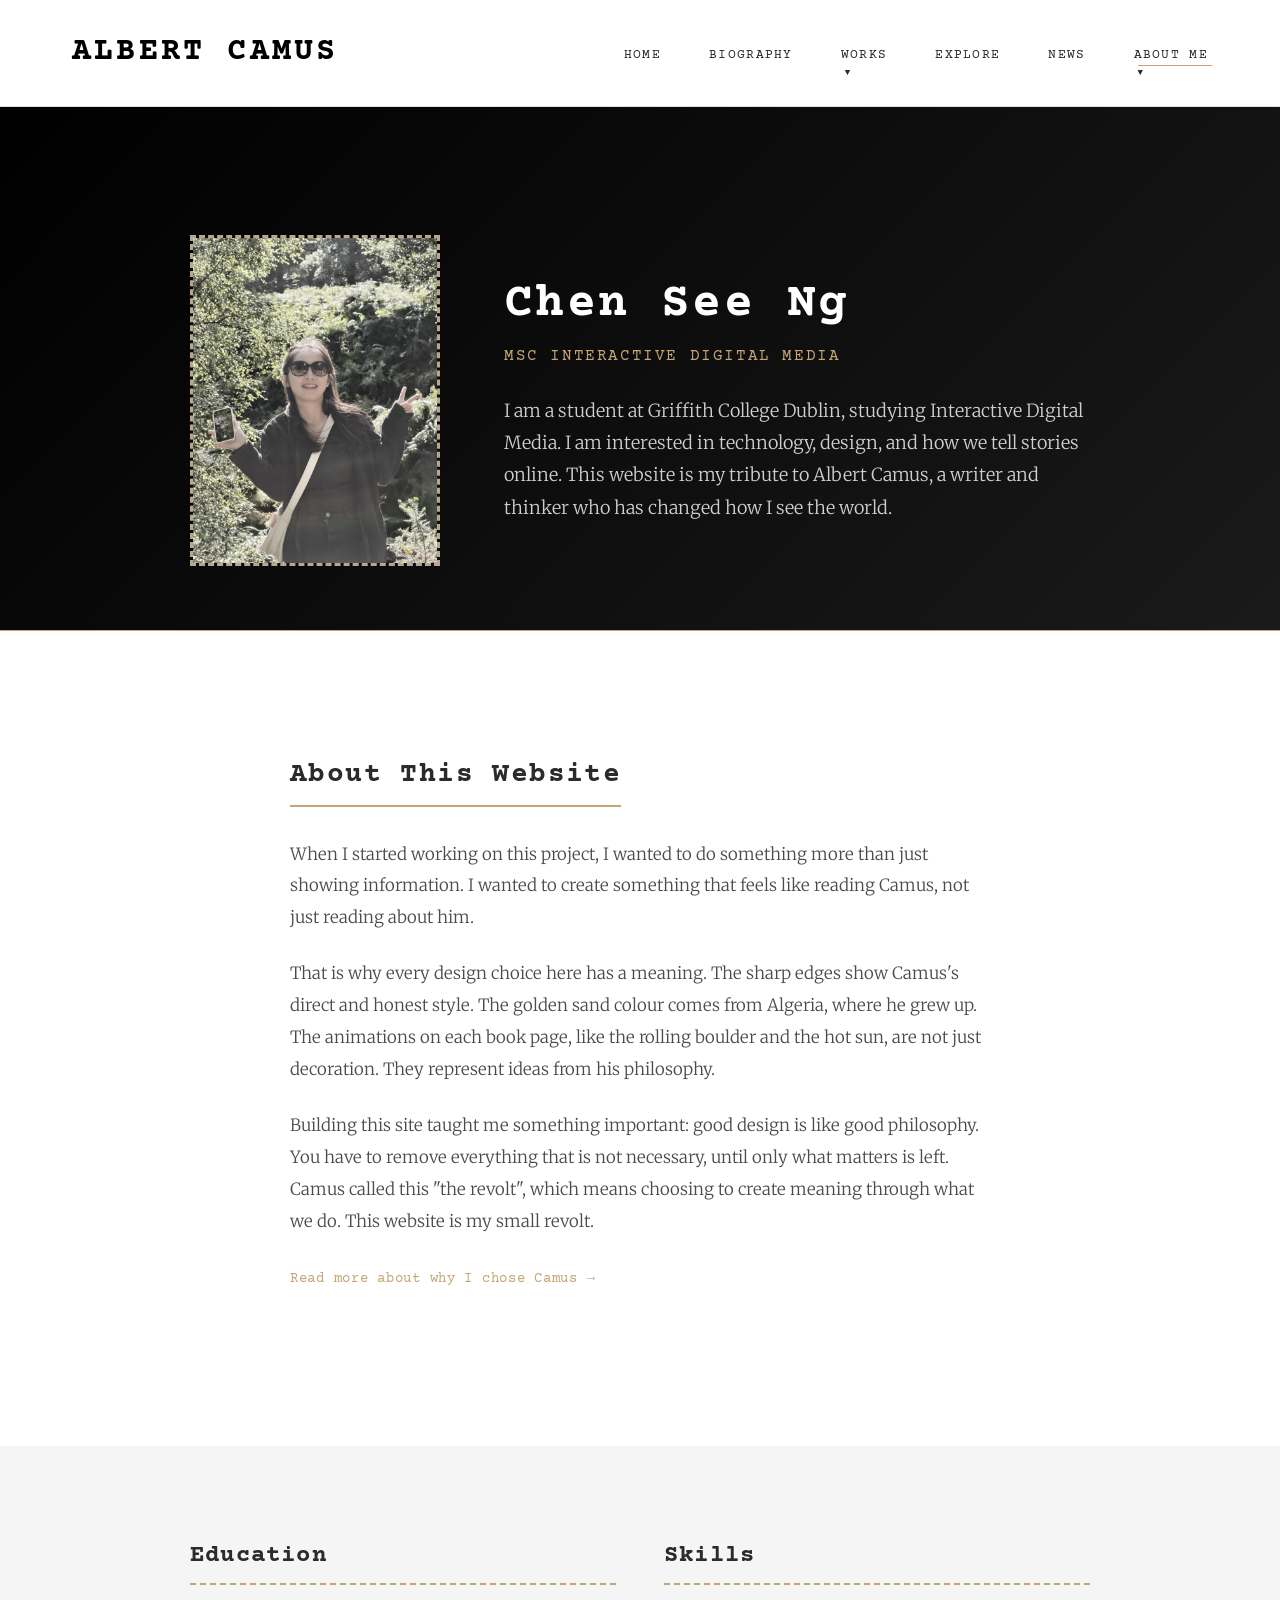
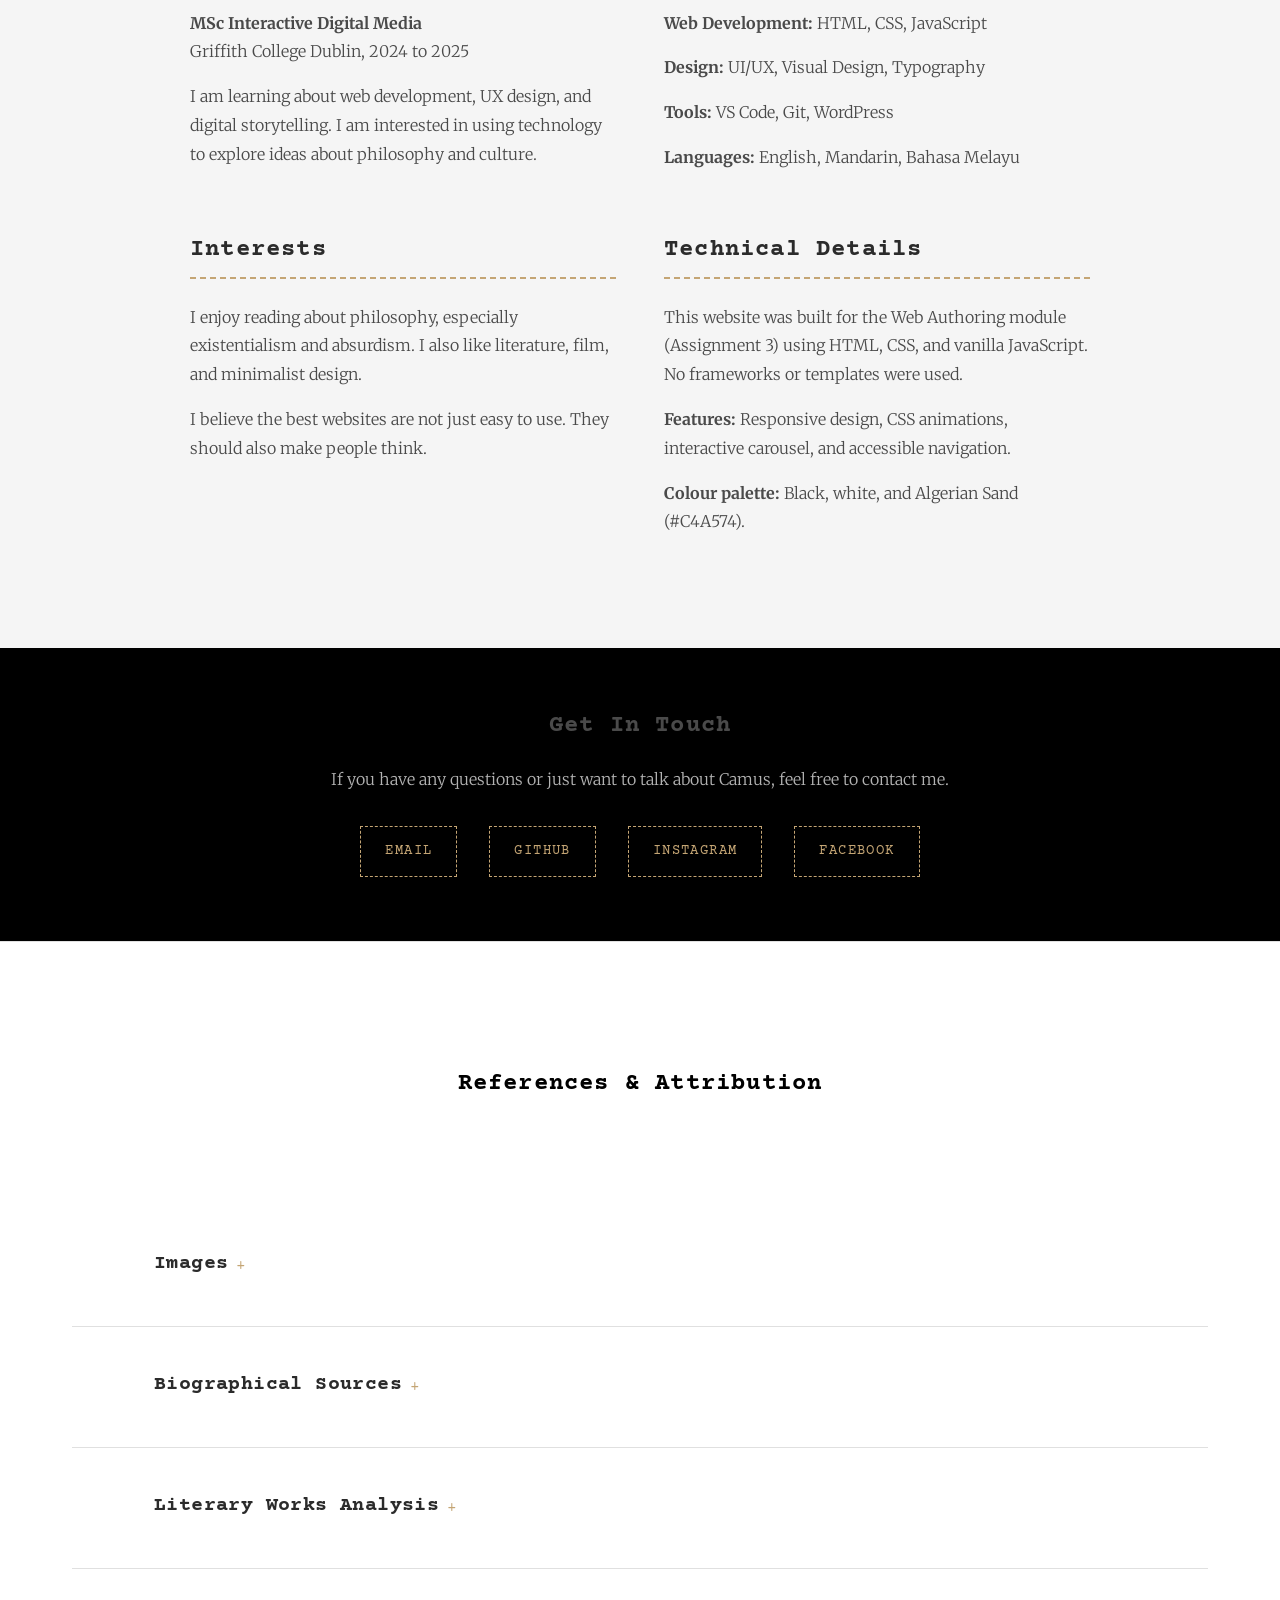
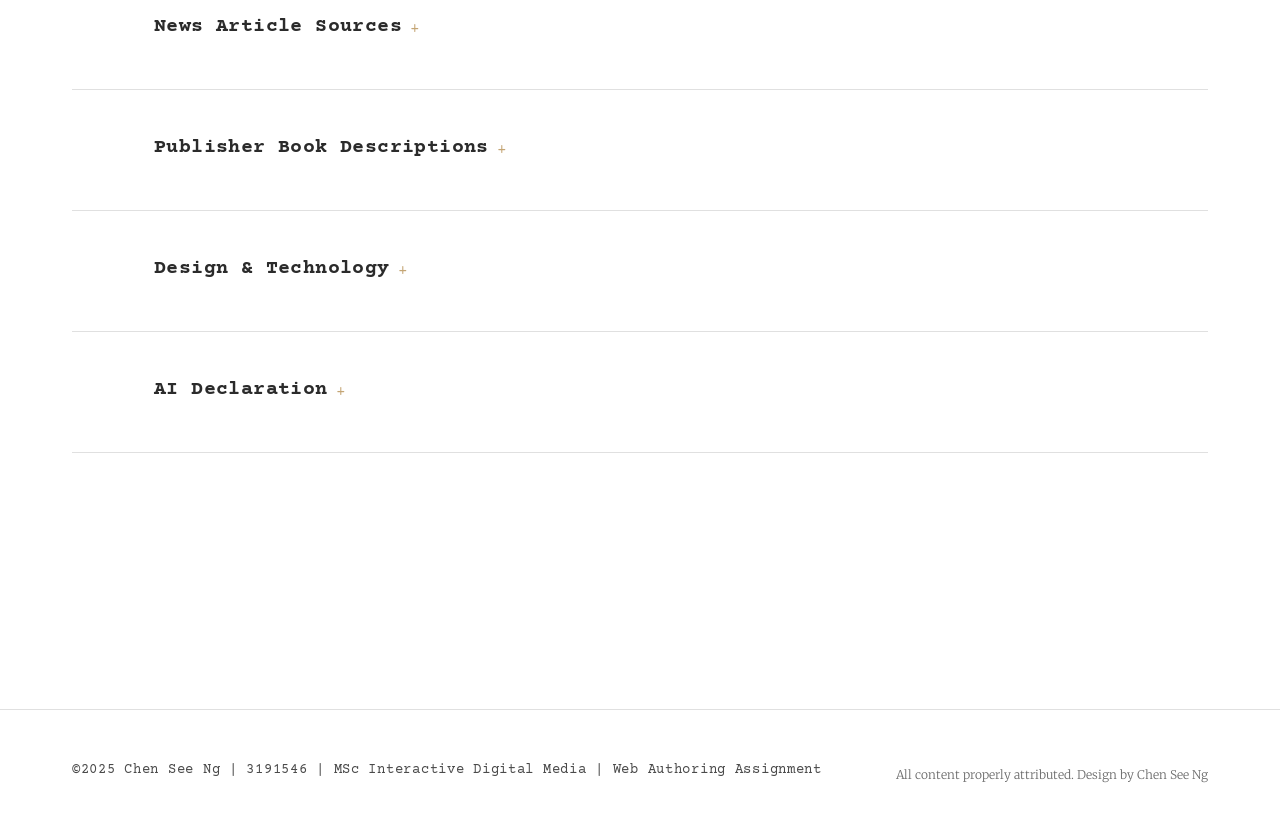
==== commit c02f1f2c: "mobile responsive mistakes change" ====
--- a/about-me.html
+++ b/about-me.html
@@ -60,10 +60,7 @@
                     <h1>Chen See Ng</h1>
                     <p class="about-tagline">MSc Interactive Digital Media</p>
                     <p class="about-intro">
-                        I am a student at Griffith College Dublin, studying Interactive Digital Media. 
-                        I am interested in technology, design, and how we tell stories online. 
-                        This website is my tribute to Albert Camus, a writer and thinker who has changed 
-                        how I see the world.
+                        I am a student at Griffith College Dublin, studying Interactive Digital Media. I am interested in technology, design, and how we tell stories online. This website is my tribute to Albert Camus, a writer and thinker who has changed how I see the world.
                     </p>
                 </div>        
             </div>
@@ -75,21 +72,13 @@
             <div class="about-story">
                 <h2>About This Website</h2>
                 <p>
-                    When I started working on this project, I wanted to do something more than just 
-                    showing information. I wanted to create something that feels like reading Camus, 
-                    not just reading about him.
+                    When I started working on this project, I wanted to do something more than just showing information. I wanted to create something that feels like reading Camus, not just reading about him.
                 </p>
                 <p>
-                    That is why every design choice here has a meaning. The sharp edges show Camus's 
-                    direct and honest style. The golden sand colour comes from Algeria, where he grew up. 
-                    The animations on each book page, like the rolling boulder and the hot sun, are not 
-                    just decoration. They represent ideas from his philosophy.
+                    That is why every design choice here has a meaning. The sharp edges show Camus's direct and honest style. The golden sand colour comes from Algeria, where he grew up. The animations on each book page, like the rolling boulder and the hot sun, are not just decoration. They represent ideas from his philosophy.
                 </p>
                 <p>
-                    Building this site taught me something important: good design is like good philosophy. 
-                    You have to remove everything that is not necessary, until only what matters is left. 
-                    Camus called this "the revolt", which means choosing to create meaning through what we do. 
-                    This website is my small revolt.
+                    Building this site taught me something important: good design is like good philosophy. You have to remove everything that is not necessary, until only what matters is left. Camus called this "the revolt", which means choosing to create meaning through what we do. This website is my small revolt.
                 </p>
                 <p>
                     <a href="why-him.html">Read more about why I chose Camus →</a>
@@ -133,12 +122,10 @@
                  <div class="about-part">
                     <h2>Technical Details</h2>
                     <p>
-                        This website was built for the Web Authoring module (Assignment 3) using 
-                        HTML, CSS, and vanilla JavaScript. No frameworks or templates were used.
-                    </p>
-                    <p>
-                        <strong>Features:</strong> Responsive design, CSS animations, 
-                        interactive carousel, and accessible navigation.
+                        This website was built for the Web Authoring module (Assignment 3) using HTML, CSS, and vanilla JavaScript. No frameworks or templates were used.
+                    </p>
+                    <p>
+                        <strong>Features:</strong> Responsive design, CSS animations, interactive carousel, and accessible navigation.
                     </p>
                     <p>
                         <strong>Colour palette:</strong> Black, white, and Algerian Sand (#C4A574).
--- a/styles/main.css
+++ b/styles/main.css
@@ -56,7 +56,7 @@
 @media (prefers-color-scheme: dark) {
     :root{
     --color-primary: #ffffff;
-    --color-secondary: #000000;
+    --color-secondary: #cccccc;
     --color-accent: #e8b86d;
 
     --bg-primary: #000000;
@@ -109,7 +109,7 @@
     }
 
     .timeline-bg .bg-text {
-        color: var(--color-secondary);
+        color: var(--text-secondary);
     }
 
     .mountain-shape {
@@ -193,6 +193,12 @@
 ::selection {
     background-color: #c4a574 ;
     color: #ffffff;
+}
+
+a:focus-visible,
+button:focus-visible {
+    outline: 1px solid var(--color-accent);
+    outline-offset: 2px;
 }
 
 /*Header*/
@@ -694,7 +700,7 @@
 }
 
 .gallery-section .section-title {
-    color: var(--color-secondary);
+    color: var(--text-secondary);
 }
 
 .gallery-section .section-subtitle {
@@ -905,7 +911,7 @@
     font-size: 1rem;
     line-height: 1.6;
     font-style: italic;
-    color: var(--color-secondary);
+    color: var(--text-secondary);
     opacity: 0;
     pointer-events: none;
     transform: translate(-50%, -40%);
@@ -1910,7 +1916,7 @@
     font-size: clamp(2.5rem, 5vw, 3.5rem);
     font-weight: 700;
     margin: 0 0 0.5rem 0;
-    color: var(--color-secondary);
+    color: var(--text-secondary);
 }
 
 .work-french {
@@ -2849,7 +2855,7 @@
 }
 
 .contact-section h2 {
-    color: var(--color-secondary);
+    color: var(--text-secondary);
     margin-bottom: 1.5rem;
 }
 
@@ -3039,14 +3045,13 @@
 }
 
 .cta-link:hover {
-    color: var(--color-secondary);
+    color: var(--text-secondary);
 }
 
 .cta-divider {
     color: var(--text-light-30);
     font-size: 0.8rem;
 }
-
 
 [data-scroll-reveal] {
     opacity: 0;
@@ -3094,6 +3099,59 @@
     .mobile-menu-toggle {
         display: flex;
     }
+
+    .has-dropdown {
+        position: static;
+    }
+
+    .has-dropdown > a {
+        display: flex;
+        justify-content: space-between;
+        align-items: center;
+    }
+
+    .has-dropdown > a::after {
+        content: '+';
+        font-size: 1rem;
+        font-family: var(--font-heading);
+        transition: none;
+        transform: none;
+    }
+
+    .has-dropdown.open > a::after {
+        content: '-';
+    }
+
+    .dropdown {
+        position: static;
+        transform: none;
+        left: 0;
+        opacity: 1;
+        visibility: visible;
+        box-shadow: none;
+        border: none;
+        background: var(--bg-secondary);
+        min-width: 100%;
+        padding: 0;
+        max-height: 0;
+        overflow: hidden;
+        transition: max-height 0.3s ease;
+    }
+
+    .has-dropdown.open .dropdown {
+        max-height: 300px;
+    }
+
+    .dropdown a {
+        padding: 1rem 2.5rem;
+        font-size: 0.85rem;
+        border-left: none;
+        border-bottom: 1px dashed var(--border-primary);
+    }
+
+    .dropdown a:last-child {
+        border-bottom: none;
+    }
     
     .logo {
         font-size: 1.25rem;
@@ -3156,8 +3214,9 @@
     }
 
     .work-content {
-        flex-direction: column;
+        grid-template-columns: 1fr;
         gap: 2rem;
+        text-align: center;
     }
     
     .work-cover {
@@ -3390,7 +3449,7 @@
         writing-mode: horizontal-tb;
         transform: none;
         font-size: 0.9rem;
-        color: var(--color-secondary);
+        color: var(--text-secondary);
         margin-top: 0;
     }
   
